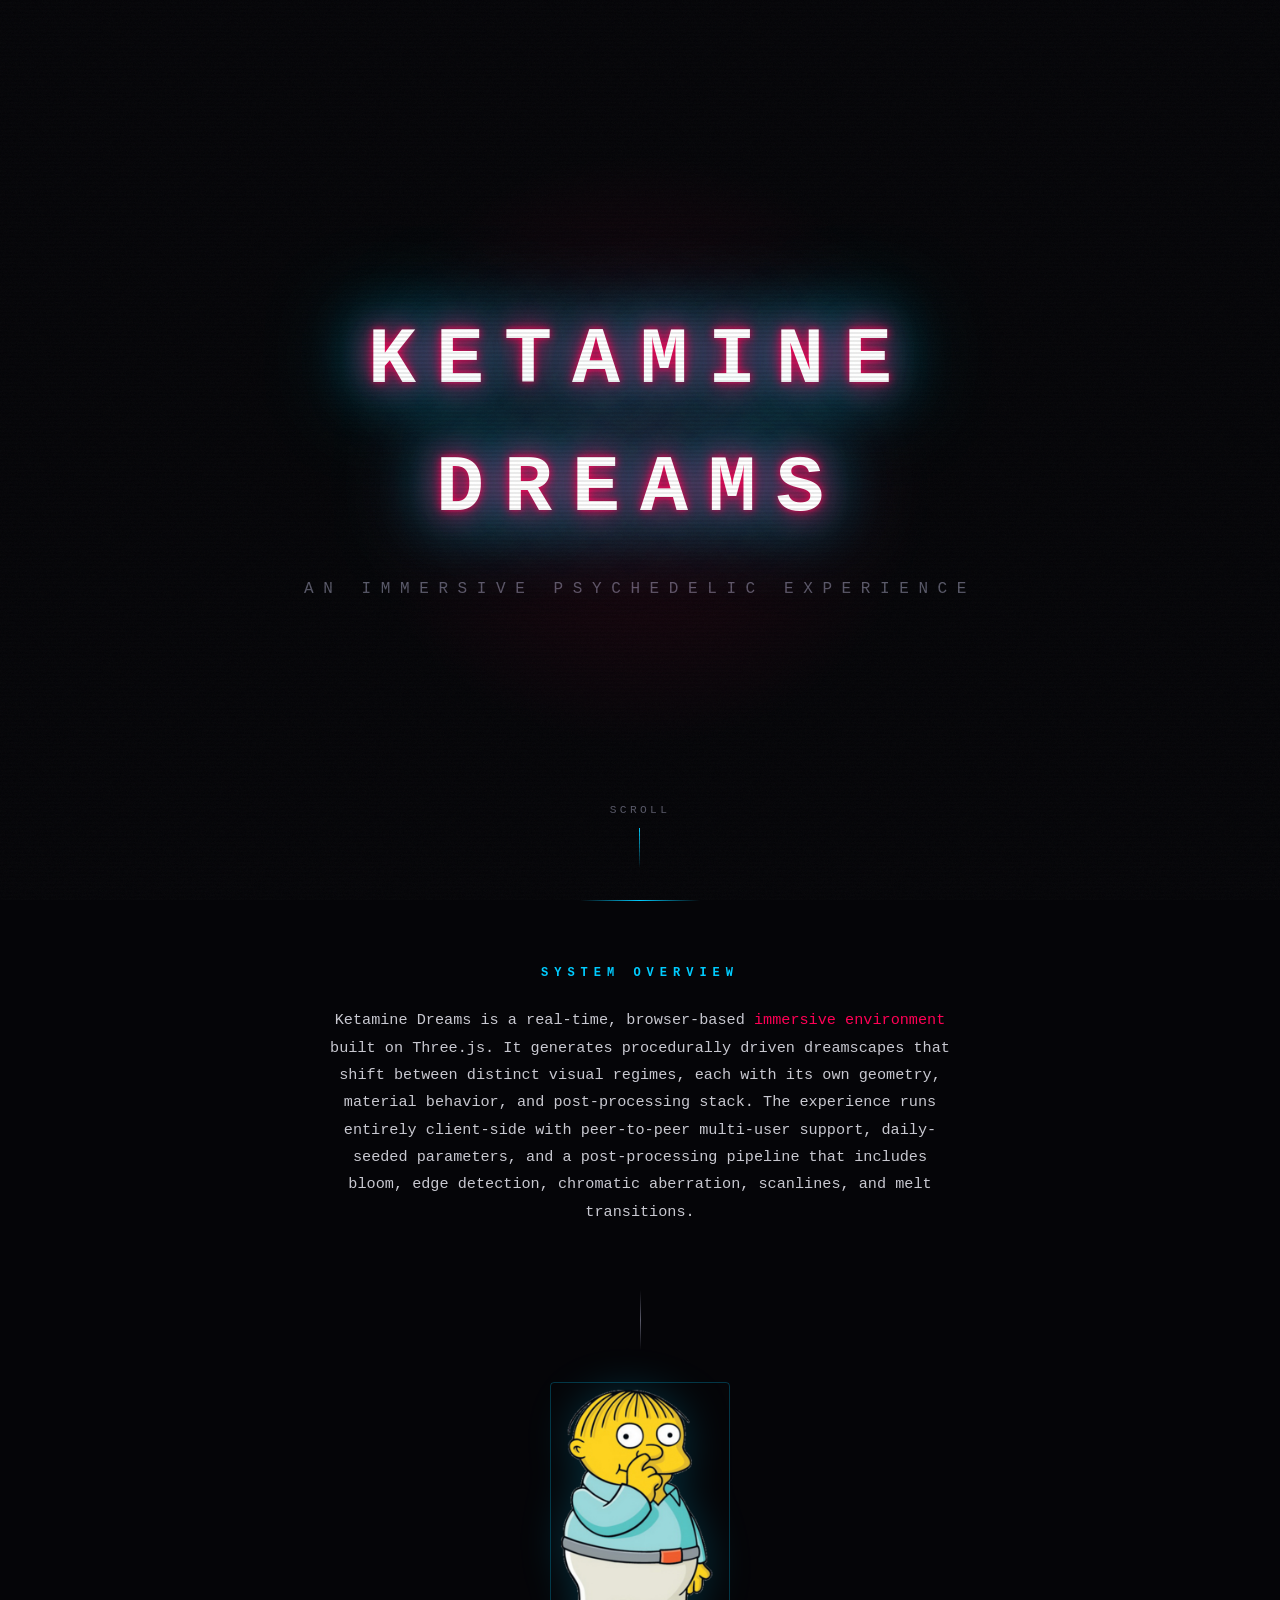
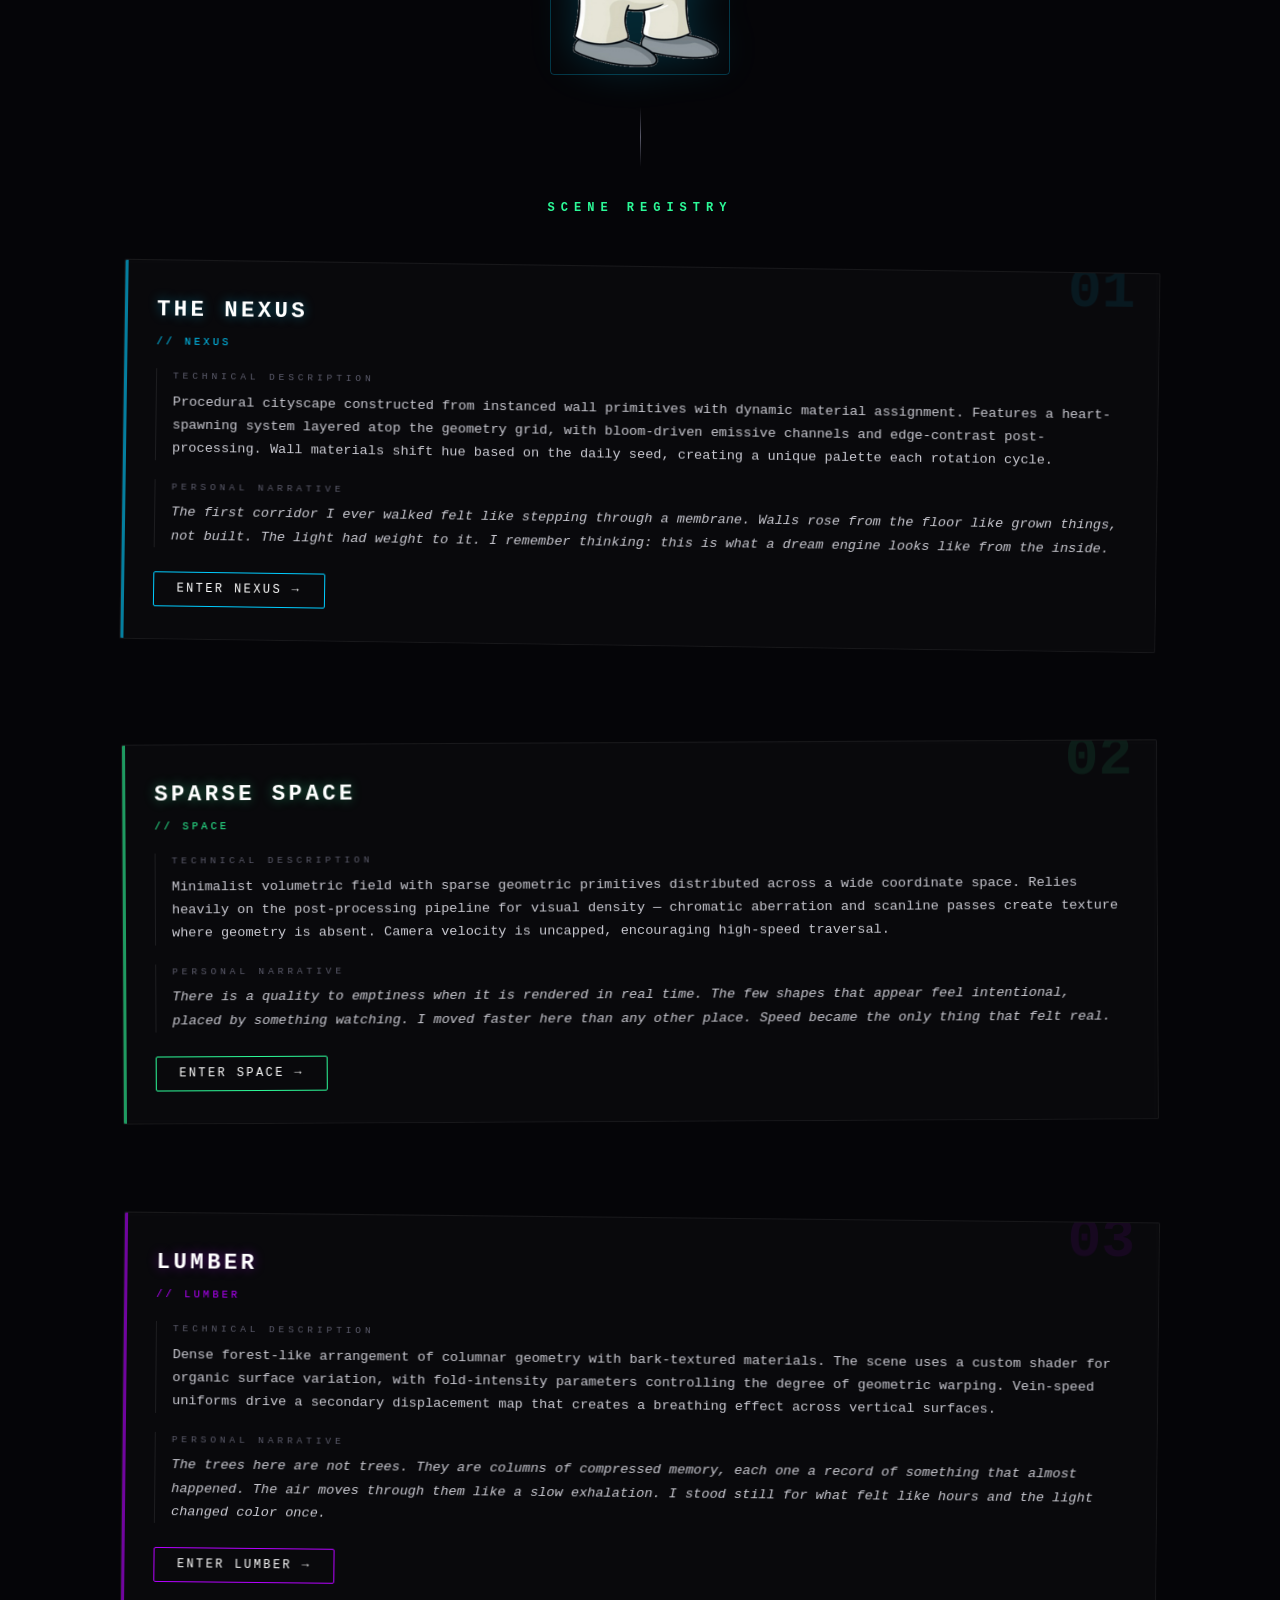
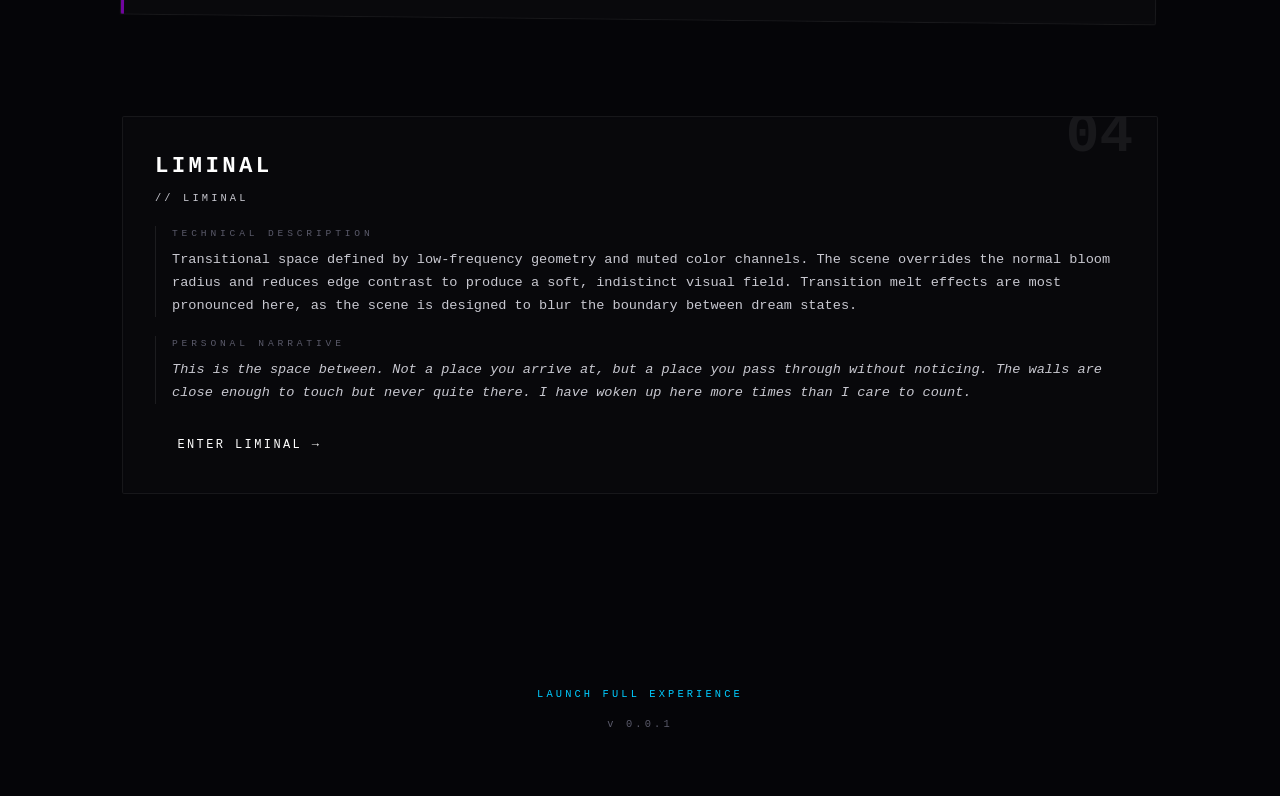
==== index.html @ 752b8203 "feat(ui): implement artsy landing page and redesign index.html Replace the previous redirect-only in" ====
<!DOCTYPE html>
<html lang="en">

<head>
    <link rel="icon" type="image/png" href="/favicon-96x96.png" sizes="96x96" />
    <link rel="icon" type="image/svg+xml" href="/favicon.svg" />
    <link rel="shortcut icon" href="/favicon.ico" />
    <link rel="apple-touch-icon" sizes="180x180" href="/apple-touch-icon.png" />
    <meta name="apple-mobile-web-app-title" content="Ket" />
    <link rel="manifest" href="/site.webmanifest" />
    <meta charset="UTF-8">
    <meta name="viewport" content="width=device-width, initial-scale=1.0, maximum-scale=1.0, user-scalable=no">
    <title>Ketamine Dreams</title>
    <style>
        :root {
            --pink: #ff0055;
            --cyan: #00ccff;
            --green: #2cfa98;
            --purple: #b400ff;
            --bg: #050508;
            --text: #c8c8d0;
            --dim: #5a5a6a;
            --mono: 'Courier New', monospace;
        }

        *, *::before, *::after {
            margin: 0;
            padding: 0;
            box-sizing: border-box;
        }

        html {
            scroll-behavior: smooth;
        }

        body {
            background: var(--bg);
            color: var(--text);
            font-family: var(--mono);
            font-size: 14px;
            line-height: 1.6;
            overflow-x: hidden;
            min-height: 100vh;
        }

        /* Scanline overlay */
        body::after {
            content: '';
            position: fixed;
            inset: 0;
            background: repeating-linear-gradient(
                0deg,
                transparent,
                transparent 2px,
                rgba(0, 0, 0, 0.08) 2px,
                rgba(0, 0, 0, 0.08) 4px
            );
            pointer-events: none;
            z-index: 9999;
        }

        /* Noise grain layer */
        .grain {
            position: fixed;
            inset: 0;
            pointer-events: none;
            z-index: 9998;
            opacity: 0.035;
            background-image: url("data:image/svg+xml,%3Csvg viewBox='0 0 256 256' xmlns='http://www.w3.org/2000/svg'%3E%3Cfilter id='n'%3E%3CfeTurbulence type='fractalNoise' baseFrequency='0.85' numOctaves='4' stitchTiles='stitch'/%3E%3C/filter%3E%3Crect width='100%25' height='100%25' filter='url(%23n)'/%3E%3C/svg%3E");
            background-size: 128px 128px;
            animation: grainShift 0.5s steps(3) infinite;
        }

        @keyframes grainShift {
            0% { transform: translate(0, 0); }
            33% { transform: translate(-3px, 2px); }
            66% { transform: translate(2px, -1px); }
            100% { transform: translate(0, 0); }
        }

        /* ── HERO ── */
        .hero {
            position: relative;
            display: flex;
            flex-direction: column;
            align-items: center;
            justify-content: center;
            min-height: 100vh;
            padding: 2rem;
            overflow: hidden;
        }

        .hero::before {
            content: '';
            position: absolute;
            width: 600px;
            height: 600px;
            border-radius: 50%;
            background: radial-gradient(circle, rgba(255, 0, 85, 0.12) 0%, transparent 70%);
            top: 50%;
            left: 50%;
            transform: translate(-50%, -50%);
            animation: heroPulse 4s ease-in-out infinite alternate;
        }

        @keyframes heroPulse {
            0% { transform: translate(-50%, -50%) scale(0.8); opacity: 0.6; }
            100% { transform: translate(-50%, -50%) scale(1.3); opacity: 1; }
        }

        .hero-title {
            position: relative;
            font-size: clamp(2rem, 7vw, 5rem);
            font-weight: bold;
            letter-spacing: 0.25em;
            color: #fff;
            text-shadow:
                0 0 8px var(--pink),
                0 0 30px var(--pink),
                0 0 60px var(--cyan),
                0 0 100px var(--cyan);
            animation: titleGlitch 6s infinite;
            text-align: center;
            user-select: none;
        }

        @keyframes titleGlitch {
            0%, 92%, 100% { transform: translate(0); }
            93% { transform: translate(-3px, 1px); text-shadow: 2px 0 var(--pink), -2px 0 var(--cyan); }
            94% { transform: translate(2px, -1px); }
            95% { transform: translate(-1px, 2px); text-shadow: -2px 0 var(--pink), 2px 0 var(--cyan); }
            96% { transform: translate(0); }
        }

        .hero-sub {
            margin-top: 1.5rem;
            font-size: clamp(0.7rem, 1.8vw, 1rem);
            color: var(--dim);
            letter-spacing: 0.6em;
            text-transform: uppercase;
            animation: breathe 3s ease-in-out infinite;
            text-align: center;
            user-select: none;
        }

        @keyframes breathe {
            0%, 100% { opacity: 0.4; }
            50% { opacity: 1; }
        }

        .hero-scroll {
            position: absolute;
            bottom: 2rem;
            font-size: 0.7rem;
            color: var(--dim);
            letter-spacing: 0.3em;
            animation: breathe 2s ease-in-out infinite;
        }

        .hero-scroll::after {
            content: '';
            display: block;
            width: 1px;
            height: 40px;
            background: linear-gradient(to bottom, var(--cyan), transparent);
            margin: 0.5rem auto 0;
        }

        /* ── OVERVIEW ── */
        .overview {
            max-width: 700px;
            margin: 0 auto;
            padding: 4rem 2rem;
            text-align: center;
            position: relative;
        }

        .overview::before {
            content: '';
            position: absolute;
            top: 0;
            left: 50%;
            transform: translateX(-50%);
            width: 120px;
            height: 1px;
            background: linear-gradient(to right, transparent, var(--cyan), transparent);
        }

        .overview h2 {
            font-size: 0.75rem;
            letter-spacing: 0.5em;
            color: var(--cyan);
            text-transform: uppercase;
            margin-bottom: 1.5rem;
        }

        .overview p {
            font-size: 0.95rem;
            color: var(--text);
            line-height: 1.8;
        }

        .overview em {
            color: var(--pink);
            font-style: normal;
        }

        /* ── RALPH FLOATING IMAGE ── */
        .ralph-container {
            display: flex;
            justify-content: center;
            padding: 2rem;
        }

        .ralph-img {
            width: 180px;
            height: auto;
            border: 1px solid rgba(0, 204, 255, 0.25);
            border-radius: 4px;
            animation: float 6s ease-in-out infinite;
            filter: drop-shadow(0 0 20px rgba(0, 204, 255, 0.2));
            transition: filter 0.3s;
        }

        .ralph-img:hover {
            filter: drop-shadow(0 0 35px rgba(255, 0, 85, 0.4));
        }

        @keyframes float {
            0%, 100% { transform: translateY(0) rotate(0deg); }
            25% { transform: translateY(-12px) rotate(1deg); }
            50% { transform: translateY(-6px) rotate(-0.5deg); }
            75% { transform: translateY(-15px) rotate(0.5deg); }
        }

        /* ── SCENE SECTIONS ── */
        .scenes {
            padding: 2rem;
            max-width: 1100px;
            margin: 0 auto;
        }

        .scenes-header {
            text-align: center;
            margin-bottom: 3rem;
        }

        .scenes-header h2 {
            font-size: 0.75rem;
            letter-spacing: 0.5em;
            color: var(--green);
            text-transform: uppercase;
        }

        .scene-card {
            position: relative;
            margin-bottom: 6rem;
            padding: 2rem;
            border: 1px solid rgba(255, 255, 255, 0.06);
            border-radius: 2px;
            background: rgba(255, 255, 255, 0.015);
            backdrop-filter: blur(2px);
            transition: border-color 0.4s, box-shadow 0.4s;
            overflow: hidden;
        }

        .scene-card::before {
            content: '';
            position: absolute;
            top: 0;
            left: 0;
            width: 3px;
            height: 100%;
            background: var(--accent);
            opacity: 0.6;
        }

        .scene-card:hover {
            border-color: var(--accent);
            box-shadow: 0 0 30px color-mix(in srgb, var(--accent) 15%, transparent);
        }

        .scene-card:nth-child(1) { --accent: var(--pink); transform: rotate(-0.5deg); }
        .scene-card:nth-child(2) { --accent: var(--cyan); transform: rotate(0.8deg); }
        .scene-card:nth-child(3) { --accent: var(--green); transform: rotate(-0.3deg); }
        .scene-card:nth-child(4) { --accent: var(--purple); transform: rotate(0.6deg); }

        .scene-card:hover {
            transform: rotate(0deg) scale(1.005);
        }

        .scene-number {
            position: absolute;
            top: -0.6rem;
            right: 1.5rem;
            font-size: 3.5rem;
            font-weight: bold;
            color: var(--accent);
            opacity: 0.08;
            line-height: 1;
            user-select: none;
        }

        .scene-title {
            font-size: 1.4rem;
            color: #fff;
            letter-spacing: 0.15em;
            margin-bottom: 0.3rem;
            text-shadow: 0 0 12px color-mix(in srgb, var(--accent) 40%, transparent);
        }

        .scene-id {
            font-size: 0.65rem;
            color: var(--accent);
            letter-spacing: 0.3em;
            text-transform: uppercase;
            margin-bottom: 1.2rem;
        }

        .scene-tech {
            margin-bottom: 1.2rem;
            padding-left: 1rem;
            border-left: 1px solid rgba(255, 255, 255, 0.08);
        }

        .scene-tech-label {
            font-size: 0.6rem;
            letter-spacing: 0.4em;
            color: var(--dim);
            text-transform: uppercase;
            margin-bottom: 0.4rem;
        }

        .scene-tech p {
            font-size: 0.85rem;
            color: var(--text);
            line-height: 1.7;
        }

        .scene-narrative {
            margin-bottom: 1.5rem;
            padding-left: 1rem;
            border-left: 1px solid rgba(255, 255, 255, 0.08);
        }

        .scene-narrative-label {
            font-size: 0.6rem;
            letter-spacing: 0.4em;
            color: var(--dim);
            text-transform: uppercase;
            margin-bottom: 0.4rem;
        }

        .scene-narrative p {
            font-size: 0.85rem;
            color: var(--text);
            line-height: 1.7;
            font-style: italic;
        }

        .scene-enter {
            display: inline-flex;
            align-items: center;
            gap: 0.6rem;
            padding: 0.6rem 1.4rem;
            font-family: var(--mono);
            font-size: 0.75rem;
            letter-spacing: 0.2em;
            text-transform: uppercase;
            color: #fff;
            background: transparent;
            border: 1px solid var(--accent);
            border-radius: 2px;
            cursor: pointer;
            transition: background 0.3s, box-shadow 0.3s;
            position: relative;
            overflow: hidden;
        }

        .scene-enter::before {
            content: '';
            position: absolute;
            inset: 0;
            background: var(--accent);
            opacity: 0;
            transition: opacity 0.3s;
        }

        .scene-enter:hover::before {
            opacity: 0.12;
        }

        .scene-enter:hover {
            box-shadow: 0 0 20px color-mix(in srgb, var(--accent) 30%, transparent);
        }

        .scene-enter span {
            position: relative;
            z-index: 1;
        }

        .scene-enter .arrow {
            position: relative;
            z-index: 1;
            display: inline-block;
            transition: transform 0.3s;
        }

        .scene-enter:hover .arrow {
            transform: translateX(4px);
        }

        /* ── MODAL ── */
        .modal-overlay {
            position: fixed;
            inset: 0;
            background: rgba(5, 5, 8, 0.92);
            backdrop-filter: blur(8px);
            z-index: 10000;
            display: flex;
            align-items: center;
            justify-content: center;
            opacity: 0;
            pointer-events: none;
            transition: opacity 0.35s ease;
        }

        .modal-overlay.active {
            opacity: 1;
            pointer-events: auto;
        }

        .modal-box {
            position: relative;
            width: 90vw;
            max-width: 1000px;
            height: 80vh;
            max-height: 700px;
            border: 1px solid rgba(255, 255, 255, 0.1);
            border-radius: 4px;
            background: var(--bg);
            overflow: hidden;
            transform: scale(0.95) translateY(20px);
            transition: transform 0.35s ease;
        }

        .modal-overlay.active .modal-box {
            transform: scale(1) translateY(0);
        }

        .modal-close {
            position: absolute;
            top: 0.8rem;
            right: 1rem;
            z-index: 10;
            width: 32px;
            height: 32px;
            display: flex;
            align-items: center;
            justify-content: center;
            font-family: var(--mono);
            font-size: 1.1rem;
            color: var(--text);
            background: rgba(5, 5, 8, 0.8);
            border: 1px solid rgba(255, 255, 255, 0.15);
            border-radius: 2px;
            cursor: pointer;
            transition: color 0.2s, border-color 0.2s;
        }

        .modal-close:hover {
            color: var(--pink);
            border-color: var(--pink);
        }

        .modal-iframe {
            width: 100%;
            height: 100%;
            border: none;
            background: #000;
        }

        .modal-label {
            position: absolute;
            bottom: 0;
            left: 0;
            right: 0;
            padding: 0.5rem 1rem;
            font-size: 0.6rem;
            letter-spacing: 0.3em;
            color: var(--dim);
            text-transform: uppercase;
            background: linear-gradient(to top, rgba(5, 5, 8, 0.9), transparent);
            pointer-events: none;
        }

        /* ── FOOTER ── */
        .footer {
            text-align: center;
            padding: 4rem 2rem;
            font-size: 0.65rem;
            color: var(--dim);
            letter-spacing: 0.3em;
        }

        .footer a {
            color: var(--cyan);
            text-decoration: none;
            transition: color 0.2s;
        }

        .footer a:hover {
            color: var(--pink);
        }

        /* ── DIVIDER ── */
        .divider {
            width: 1px;
            height: 60px;
            margin: 0 auto;
            background: linear-gradient(to bottom, transparent, var(--dim), transparent);
        }

        /* ── RESPONSIVE ── */
        @media (max-width: 600px) {
            .hero-title {
                letter-spacing: 0.12em;
            }
            .scene-card {
                margin-bottom: 3rem;
                padding: 1.5rem;
            }
            .modal-box {
                width: 96vw;
                height: 75vh;
            }
        }
    </style>
</head>

<body>
    <div class="grain"></div>

    <!-- HERO -->
    <section class="hero">
        <h1 class="hero-title">KETAMINE<br>DREAMS</h1>
        <p class="hero-sub">An immersive psychedelic experience</p>
        <span class="hero-scroll">SCROLL</span>
    </section>

    <!-- OVERVIEW -->
    <section class="overview">
        <h2>System Overview</h2>
        <p>
            Ketamine Dreams is a real-time, browser-based <em>immersive environment</em>
            built on Three.js. It generates procedurally driven dreamscapes that shift
            between distinct visual regimes, each with its own geometry, material
            behavior, and post-processing stack. The experience runs entirely client-side
            with peer-to-peer multi-user support, daily-seeded parameters, and a
            post-processing pipeline that includes bloom, edge detection, chromatic
            aberration, scanlines, and melt transitions.
        </p>
    </section>

    <div class="divider"></div>

    <!-- RALPH -->
    <div class="ralph-container">
        <img class="ralph-img" src="/ket/images/ralph.png" alt="Ralph" />
    </div>

    <div class="divider"></div>

    <!-- SCENES -->
    <section class="scenes">
        <div class="scenes-header">
            <h2>Scene Registry</h2>
        </div>

        <div class="scene-card" data-scene="nexus">
            <span class="scene-number">01</span>
            <h3 class="scene-title">THE NEXUS</h3>
            <div class="scene-id">// nexus</div>
            <div class="scene-tech">
                <div class="scene-tech-label">Technical Description</div>
                <p>
                    Procedural cityscape constructed from instanced wall primitives with
                    dynamic material assignment. Features a heart-spawning system layered
                    atop the geometry grid, with bloom-driven emissive channels and
                    edge-contrast post-processing. Wall materials shift hue based on the
                    daily seed, creating a unique palette each rotation cycle.
                </p>
            </div>
            <div class="scene-narrative">
                <div class="scene-narrative-label">Personal Narrative</div>
                <p>
                    The first corridor I ever walked felt like stepping through a membrane.
                    Walls rose from the floor like grown things, not built. The light had
                    weight to it. I remember thinking: this is what a dream engine looks
                    like from the inside.
                </p>
            </div>
            <button class="scene-enter" onclick="openScene('nexus')">
                <span>Enter Nexus</span>
                <span class="arrow">&#8594;</span>
            </button>
        </div>

        <div class="scene-card" data-scene="space">
            <span class="scene-number">02</span>
            <h3 class="scene-title">SPARSE SPACE</h3>
            <div class="scene-id">// space</div>
            <div class="scene-tech">
                <div class="scene-tech-label">Technical Description</div>
                <p>
                    Minimalist volumetric field with sparse geometric primitives distributed
                    across a wide coordinate space. Relies heavily on the post-processing
                    pipeline for visual density — chromatic aberration and scanline passes
                    create texture where geometry is absent. Camera velocity is uncapped,
                    encouraging high-speed traversal.
                </p>
            </div>
            <div class="scene-narrative">
                <div class="scene-narrative-label">Personal Narrative</div>
                <p>
                    There is a quality to emptiness when it is rendered in real time. The
                    few shapes that appear feel intentional, placed by something watching.
                    I moved faster here than any other place. Speed became the only thing
                    that felt real.
                </p>
            </div>
            <button class="scene-enter" onclick="openScene('space')">
                <span>Enter Space</span>
                <span class="arrow">&#8594;</span>
            </button>
        </div>

        <div class="scene-card" data-scene="lumber">
            <span class="scene-number">03</span>
            <h3 class="scene-title">LUMBER</h3>
            <div class="scene-id">// lumber</div>
            <div class="scene-tech">
                <div class="scene-tech-label">Technical Description</div>
                <p>
                    Dense forest-like arrangement of columnar geometry with bark-textured
                    materials. The scene uses a custom shader for organic surface variation,
                    with fold-intensity parameters controlling the degree of geometric
                    warping. Vein-speed uniforms drive a secondary displacement map that
                    creates a breathing effect across vertical surfaces.
                </p>
            </div>
            <div class="scene-narrative">
                <div class="scene-narrative-label">Personal Narrative</div>
                <p>
                    The trees here are not trees. They are columns of compressed memory,
                    each one a record of something that almost happened. The air moves
                    through them like a slow exhalation. I stood still for what felt like
                    hours and the light changed color once.
                </p>
            </div>
            <button class="scene-enter" onclick="openScene('lumber')">
                <span>Enter Lumber</span>
                <span class="arrow">&#8594;</span>
            </button>
        </div>

        <div class="scene-card" data-scene="liminal">
            <span class="scene-number">04</span>
            <h3 class="scene-title">LIMINAL</h3>
            <div class="scene-id">// liminal</div>
            <div class="scene-tech">
                <div class="scene-tech-label">Technical Description</div>
                <p>
                    Transitional space defined by low-frequency geometry and muted color
                    channels. The scene overrides the normal bloom radius and reduces
                    edge contrast to produce a soft, indistinct visual field. Transition
                    melt effects are most pronounced here, as the scene is designed to
                    blur the boundary between dream states.
                </p>
            </div>
            <div class="scene-narrative">
                <div class="scene-narrative-label">Personal Narrative</div>
                <p>
                    This is the space between. Not a place you arrive at, but a place you
                    pass through without noticing. The walls are close enough to touch but
                    never quite there. I have woken up here more times than I care to
                    count.
                </p>
            </div>
            <button class="scene-enter" onclick="openScene('liminal')">
                <span>Enter Liminal</span>
                <span class="arrow">&#8594;</span>
            </button>
        </div>
    </section>

    <!-- FOOTER -->
    <footer class="footer">
        <p>
            <a href="/ket">LAUNCH FULL EXPERIENCE</a>
        </p>
        <p style="margin-top: 0.8rem;">v 0.0.1</p>
    </footer>

    <!-- MODAL -->
    <div class="modal-overlay" id="sceneModal">
        <div class="modal-box">
            <button class="modal-close" onclick="closeScene()">&#10005;</button>
            <iframe class="modal-iframe" id="sceneIframe" src="about:blank" allowfullscreen></iframe>
            <div class="modal-label" id="modalLabel"></div>
        </div>
    </div>

    <script>
        const modal = document.getElementById('sceneModal');
        const iframe = document.getElementById('sceneIframe');
        const label = document.getElementById('modalLabel');

        const sceneNames = {
            nexus: 'THE NEXUS',
            space: 'SPARSE SPACE',
            lumber: 'LUMBER',
            liminal: 'LIMINAL'
        };

        function openScene(sceneId) {
            label.textContent = sceneNames[sceneId] || sceneId;
            iframe.src = '/ket?scene=' + sceneId;
            modal.classList.add('active');
            document.body.style.overflow = 'hidden';
        }

        function closeScene() {
            modal.classList.remove('active');
            document.body.style.overflow = '';
            setTimeout(() => {
                iframe.src = 'about:blank';
            }, 350);
        }

        modal.addEventListener('click', function (e) {
            if (e.target === modal) {
                closeScene();
            }
        });

        document.addEventListener('keydown', function (e) {
            if (e.key === 'Escape' && modal.classList.contains('active')) {
                closeScene();
            }
        });
    </script>
</body>

</html>
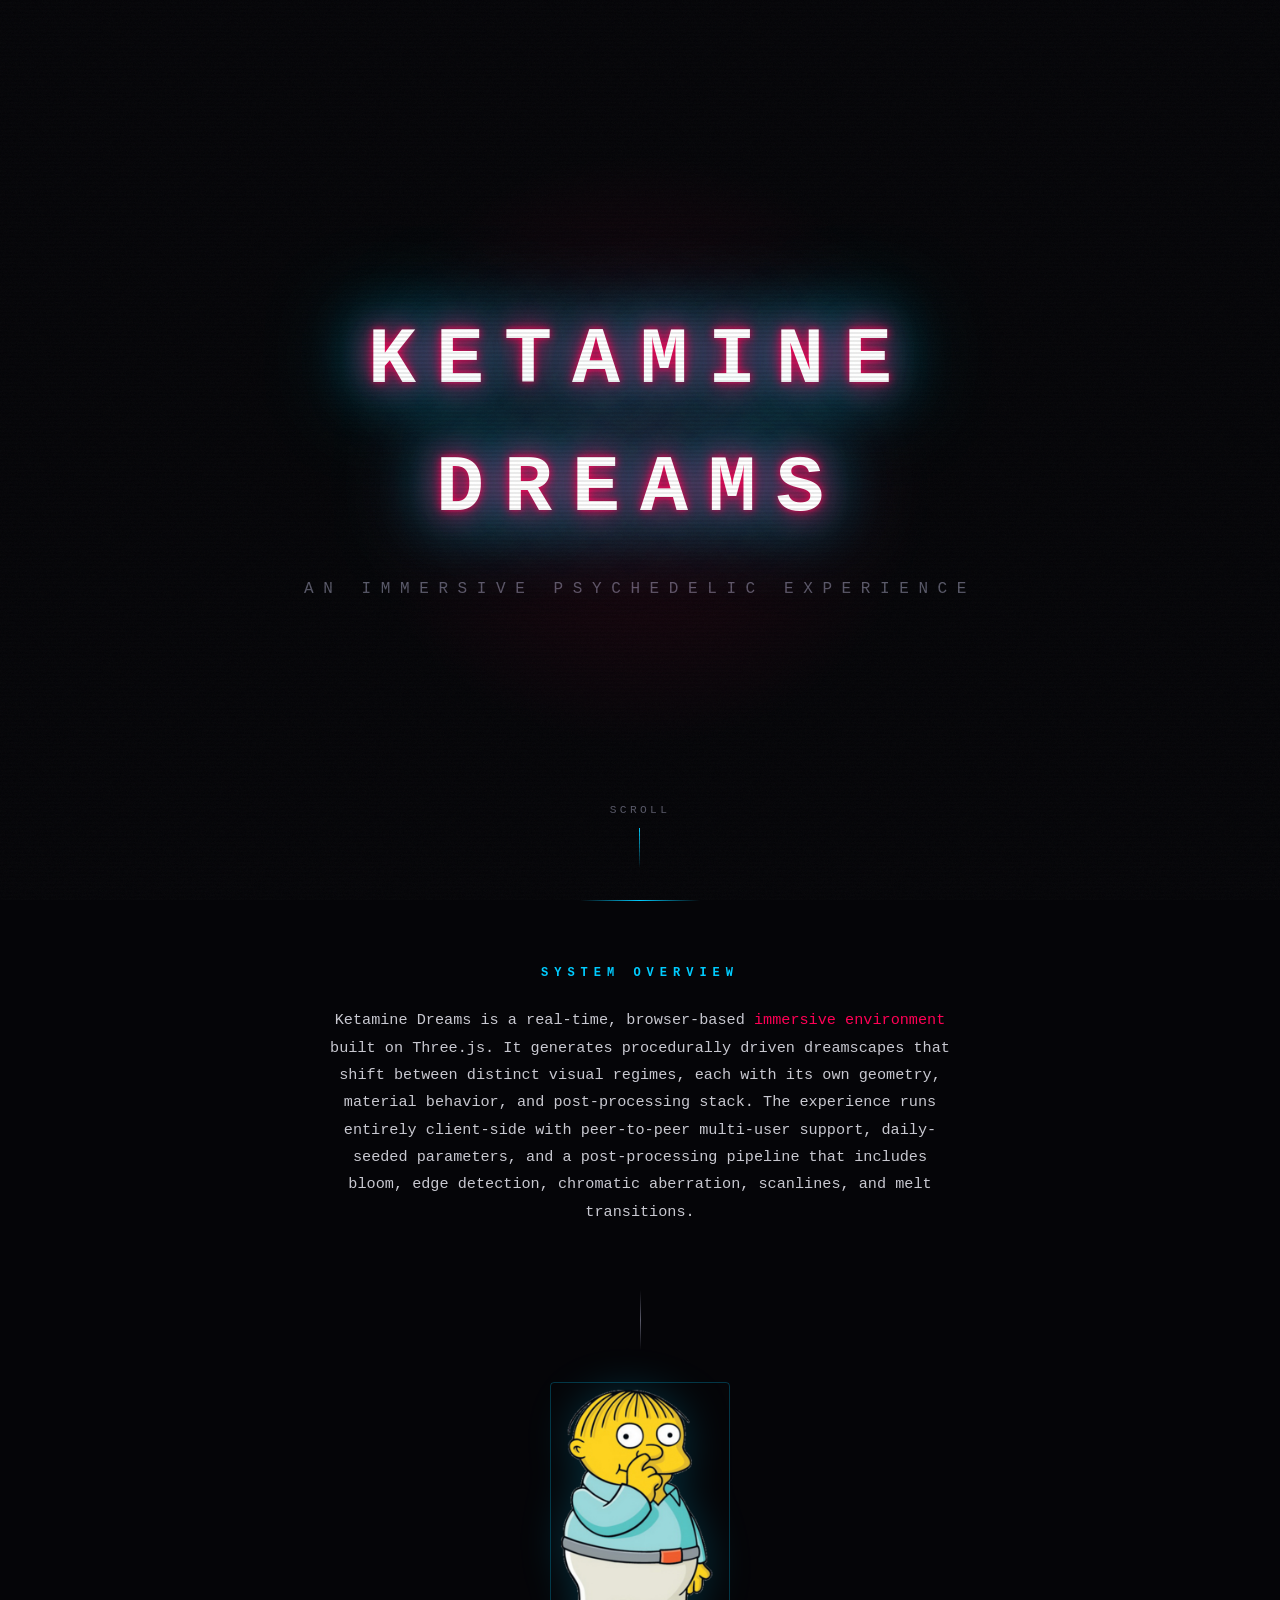
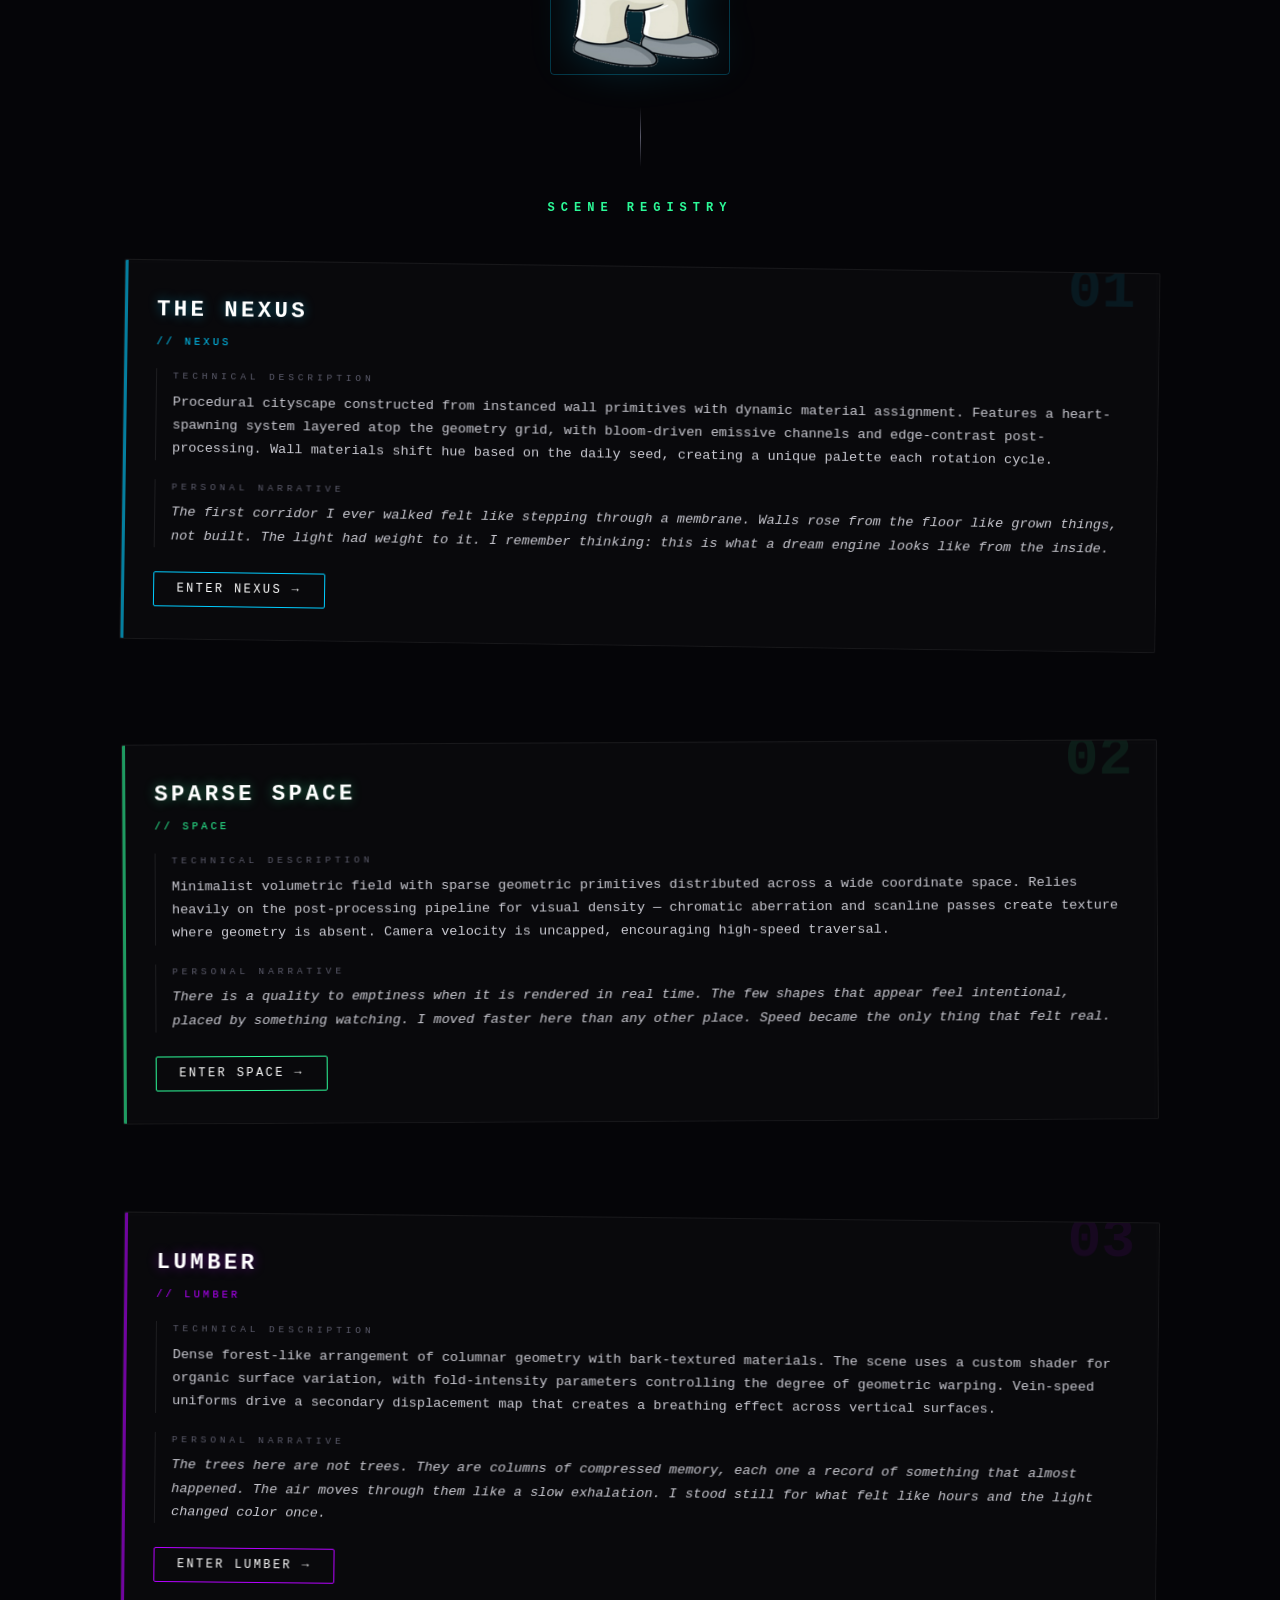
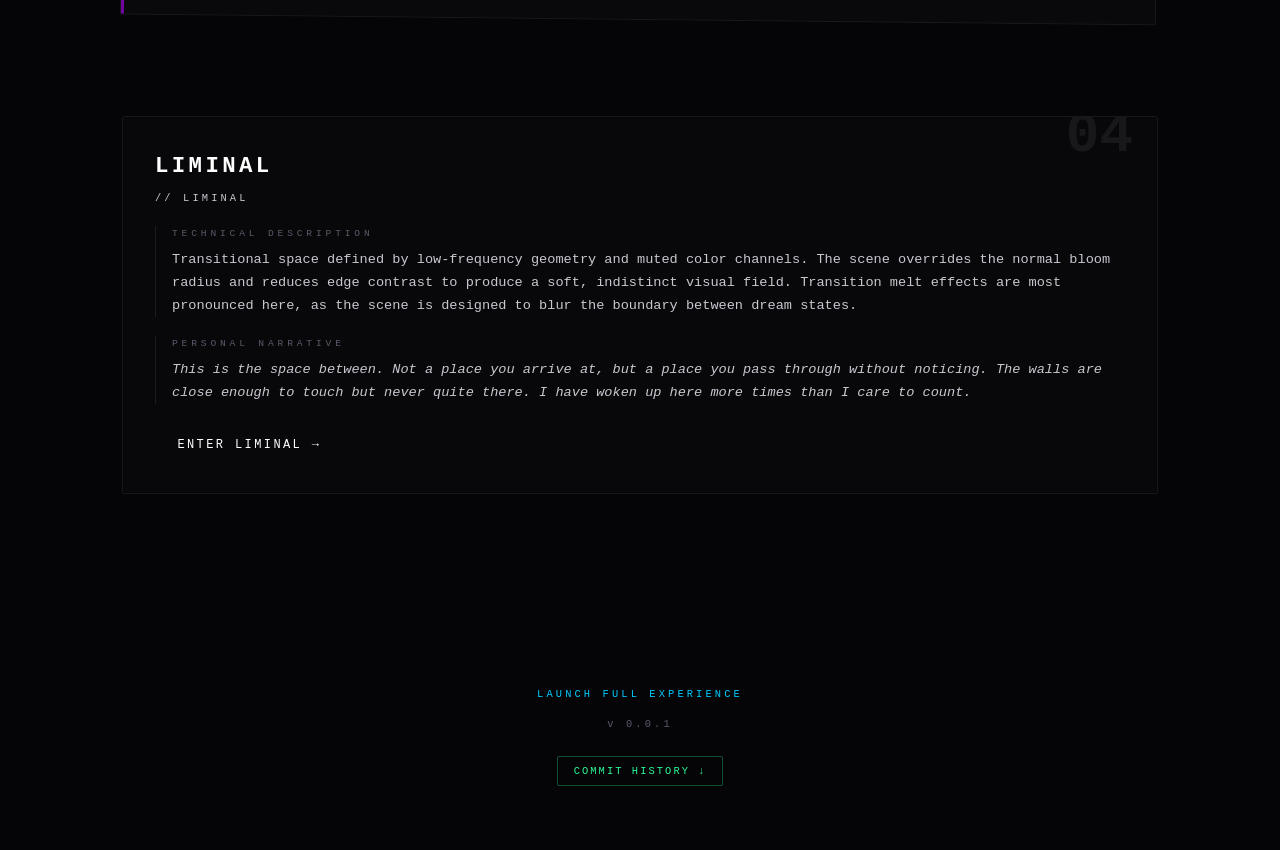
==== commit 7409075c: "style(ui): reformat css in index.html Apply consistent indentation and expand shorthand properties t" ====
--- a/index.html
+++ b/index.html
@@ -23,7 +23,9 @@
             --mono: 'Courier New', monospace;
         }
 
-        *, *::before, *::after {
+        *,
+        *::before,
+        *::after {
             margin: 0;
             padding: 0;
             box-sizing: border-box;
@@ -48,13 +50,11 @@
             content: '';
             position: fixed;
             inset: 0;
-            background: repeating-linear-gradient(
-                0deg,
-                transparent,
-                transparent 2px,
-                rgba(0, 0, 0, 0.08) 2px,
-                rgba(0, 0, 0, 0.08) 4px
-            );
+            background: repeating-linear-gradient(0deg,
+                    transparent,
+                    transparent 2px,
+                    rgba(0, 0, 0, 0.08) 2px,
+                    rgba(0, 0, 0, 0.08) 4px);
             pointer-events: none;
             z-index: 9999;
         }
@@ -72,10 +72,21 @@
         }
 
         @keyframes grainShift {
-            0% { transform: translate(0, 0); }
-            33% { transform: translate(-3px, 2px); }
-            66% { transform: translate(2px, -1px); }
-            100% { transform: translate(0, 0); }
+            0% {
+                transform: translate(0, 0);
+            }
+
+            33% {
+                transform: translate(-3px, 2px);
+            }
+
+            66% {
+                transform: translate(2px, -1px);
+            }
+
+            100% {
+                transform: translate(0, 0);
+            }
         }
 
         /* ── HERO ── */
@@ -104,8 +115,15 @@
         }
 
         @keyframes heroPulse {
-            0% { transform: translate(-50%, -50%) scale(0.8); opacity: 0.6; }
-            100% { transform: translate(-50%, -50%) scale(1.3); opacity: 1; }
+            0% {
+                transform: translate(-50%, -50%) scale(0.8);
+                opacity: 0.6;
+            }
+
+            100% {
+                transform: translate(-50%, -50%) scale(1.3);
+                opacity: 1;
+            }
         }
 
         .hero-title {
@@ -125,11 +143,30 @@
         }
 
         @keyframes titleGlitch {
-            0%, 92%, 100% { transform: translate(0); }
-            93% { transform: translate(-3px, 1px); text-shadow: 2px 0 var(--pink), -2px 0 var(--cyan); }
-            94% { transform: translate(2px, -1px); }
-            95% { transform: translate(-1px, 2px); text-shadow: -2px 0 var(--pink), 2px 0 var(--cyan); }
-            96% { transform: translate(0); }
+
+            0%,
+            92%,
+            100% {
+                transform: translate(0);
+            }
+
+            93% {
+                transform: translate(-3px, 1px);
+                text-shadow: 2px 0 var(--pink), -2px 0 var(--cyan);
+            }
+
+            94% {
+                transform: translate(2px, -1px);
+            }
+
+            95% {
+                transform: translate(-1px, 2px);
+                text-shadow: -2px 0 var(--pink), 2px 0 var(--cyan);
+            }
+
+            96% {
+                transform: translate(0);
+            }
         }
 
         .hero-sub {
@@ -144,8 +181,15 @@
         }
 
         @keyframes breathe {
-            0%, 100% { opacity: 0.4; }
-            50% { opacity: 1; }
+
+            0%,
+            100% {
+                opacity: 0.4;
+            }
+
+            50% {
+                opacity: 1;
+            }
         }
 
         .hero-scroll {
@@ -227,10 +271,23 @@
         }
 
         @keyframes float {
-            0%, 100% { transform: translateY(0) rotate(0deg); }
-            25% { transform: translateY(-12px) rotate(1deg); }
-            50% { transform: translateY(-6px) rotate(-0.5deg); }
-            75% { transform: translateY(-15px) rotate(0.5deg); }
+
+            0%,
+            100% {
+                transform: translateY(0) rotate(0deg);
+            }
+
+            25% {
+                transform: translateY(-12px) rotate(1deg);
+            }
+
+            50% {
+                transform: translateY(-6px) rotate(-0.5deg);
+            }
+
+            75% {
+                transform: translateY(-15px) rotate(0.5deg);
+            }
         }
 
         /* ── SCENE SECTIONS ── */
@@ -280,10 +337,25 @@
             box-shadow: 0 0 30px color-mix(in srgb, var(--accent) 15%, transparent);
         }
 
-        .scene-card:nth-child(1) { --accent: var(--pink); transform: rotate(-0.5deg); }
-        .scene-card:nth-child(2) { --accent: var(--cyan); transform: rotate(0.8deg); }
-        .scene-card:nth-child(3) { --accent: var(--green); transform: rotate(-0.3deg); }
-        .scene-card:nth-child(4) { --accent: var(--purple); transform: rotate(0.6deg); }
+        .scene-card:nth-child(1) {
+            --accent: var(--pink);
+            transform: rotate(-0.5deg);
+        }
+
+        .scene-card:nth-child(2) {
+            --accent: var(--cyan);
+            transform: rotate(0.8deg);
+        }
+
+        .scene-card:nth-child(3) {
+            --accent: var(--green);
+            transform: rotate(-0.3deg);
+        }
+
+        .scene-card:nth-child(4) {
+            --accent: var(--purple);
+            transform: rotate(0.6deg);
+        }
 
         .scene-card:hover {
             transform: rotate(0deg) scale(1.005);
@@ -494,6 +566,308 @@
             pointer-events: none;
         }
 
+        /* ── TIMELINE MODAL ── */
+        .timeline-modal-overlay {
+            position: fixed;
+            inset: 0;
+            background: rgba(5, 5, 8, 0.94);
+            backdrop-filter: blur(8px);
+            z-index: 10000;
+            display: flex;
+            align-items: center;
+            justify-content: center;
+            opacity: 0;
+            pointer-events: none;
+            transition: opacity 0.35s ease;
+        }
+
+        .timeline-modal-overlay.active {
+            opacity: 1;
+            pointer-events: auto;
+        }
+
+        .timeline-modal-box {
+            position: relative;
+            width: 90vw;
+            max-width: 800px;
+            height: 85vh;
+            max-height: 750px;
+            border: 1px solid rgba(255, 255, 255, 0.1);
+            border-radius: 4px;
+            background: var(--bg);
+            overflow: hidden;
+            transform: scale(0.95) translateY(20px);
+            transition: transform 0.35s ease;
+            display: flex;
+            flex-direction: column;
+        }
+
+        .timeline-modal-overlay.active .timeline-modal-box {
+            transform: scale(1) translateY(0);
+        }
+
+        .timeline-header {
+            padding: 1.2rem 1.5rem;
+            border-bottom: 1px solid rgba(255, 255, 255, 0.06);
+            display: flex;
+            align-items: center;
+            justify-content: space-between;
+            flex-shrink: 0;
+        }
+
+        .timeline-header h2 {
+            font-size: 0.7rem;
+            letter-spacing: 0.5em;
+            color: var(--green);
+            text-transform: uppercase;
+        }
+
+        .timeline-header .commit-count {
+            font-size: 0.6rem;
+            color: var(--dim);
+            letter-spacing: 0.2em;
+            margin-right: 4em
+        }
+
+        .timeline-scroll {
+            flex: 1;
+            overflow-y: auto;
+            padding: 1.5rem;
+            scrollbar-width: thin;
+            scrollbar-color: rgba(255, 255, 255, 0.08) transparent;
+        }
+
+        .timeline-scroll::-webkit-scrollbar {
+            width: 4px;
+        }
+
+        .timeline-scroll::-webkit-scrollbar-track {
+            background: transparent;
+        }
+
+        .timeline-scroll::-webkit-scrollbar-thumb {
+            background: rgba(255, 255, 255, 0.08);
+            border-radius: 2px;
+        }
+
+        .timeline {
+            position: relative;
+            padding-left: 2rem;
+        }
+
+        .timeline::before {
+            content: '';
+            position: absolute;
+            left: 7px;
+            top: 0;
+            bottom: 0;
+            width: 1px;
+            background: linear-gradient(to bottom, transparent, var(--cyan), var(--green), var(--pink), transparent);
+        }
+
+        .timeline-item {
+            position: relative;
+            margin-bottom: 1.5rem;
+            padding: 0.8rem 1rem;
+            border: 1px solid rgba(255, 255, 255, 0.04);
+            border-radius: 2px;
+            background: rgba(255, 255, 255, 0.01);
+            transition: border-color 0.3s, background 0.3s, transform 0.3s;
+        }
+
+        .timeline-item:hover {
+            border-color: rgba(0, 204, 255, 0.2);
+            background: rgba(0, 204, 255, 0.03);
+            transform: translateX(4px);
+        }
+
+        .timeline-item.expanded {
+            border-color: rgba(0, 204, 255, 0.15);
+            background: rgba(0, 204, 255, 0.02);
+        }
+
+        .timeline-item-toggle {
+            cursor: pointer;
+            user-select: none;
+        }
+
+        .timeline-item-body {
+            max-height: 0;
+            overflow: hidden;
+            transition: max-height 0.35s ease, margin-top 0.35s ease, opacity 0.25s ease;
+            opacity: 0;
+        }
+
+        .timeline-item.expanded .timeline-item-body {
+            max-height: 300px;
+            margin-top: 0.5rem;
+            opacity: 1;
+        }
+
+        .timeline-item-full-msg {
+            font-size: 0.75rem;
+            color: var(--text);
+            line-height: 1.6;
+            white-space: pre-wrap;
+            word-break: break-word;
+            padding: 0.6rem 0.8rem;
+            border-left: 1px solid rgba(0, 204, 255, 0.2);
+            background: rgba(0, 204, 255, 0.02);
+            border-radius: 0 2px 2px 0;
+            margin-bottom: 0.5rem;
+        }
+
+        .timeline-item-files-list {
+            font-size: 0.6rem;
+            color: var(--dim);
+            padding: 0.4rem 0.8rem;
+            background: rgba(255, 255, 255, 0.01);
+            border-radius: 2px;
+        }
+
+        .timeline-item-files-list span {
+            display: inline-block;
+            margin: 0.15rem 0.4rem 0.15rem 0;
+            padding: 0.1rem 0.4rem;
+            border-radius: 2px;
+            background: rgba(255, 255, 255, 0.03);
+            border: 1px solid rgba(255, 255, 255, 0.04);
+        }
+
+        .timeline-item-files-list .f-added {
+            color: var(--green);
+            border-color: rgba(44, 250, 152, 0.15);
+        }
+
+        .timeline-item-files-list .f-modified {
+            color: var(--cyan);
+            border-color: rgba(0, 204, 255, 0.15);
+        }
+
+        .timeline-item-files-list .f-deleted {
+            color: var(--pink);
+            border-color: rgba(255, 0, 85, 0.15);
+        }
+
+        .timeline-item::before {
+            content: '';
+            position: absolute;
+            left: -2rem;
+            top: 1rem;
+            width: 15px;
+            height: 15px;
+            border-radius: 50%;
+            border: 2px solid var(--cyan);
+            background: var(--bg);
+            transition: background 0.3s, box-shadow 0.3s;
+        }
+
+        .timeline-item:hover::before {
+            background: var(--cyan);
+            box-shadow: 0 0 12px var(--cyan);
+        }
+
+        .timeline-item.merge::before {
+            border-color: var(--purple);
+        }
+
+        .timeline-item.merge:hover::before {
+            background: var(--purple);
+            box-shadow: 0 0 12px var(--purple);
+        }
+
+        .timeline-item-header {
+            display: flex;
+            align-items: center;
+            justify-content: space-between;
+            margin-bottom: 0.4rem;
+            gap: 0.5rem;
+        }
+
+        .timeline-item-msg {
+            font-size: 0.8rem;
+            color: #fff;
+            flex: 1;
+            line-height: 1.4;
+        }
+
+        .timeline-item-date {
+            font-size: 0.6rem;
+            color: var(--dim);
+            white-space: nowrap;
+            letter-spacing: 0.1em;
+        }
+
+        .timeline-item-meta {
+            display: flex;
+            align-items: center;
+            gap: 0.8rem;
+            font-size: 0.6rem;
+            color: var(--dim);
+        }
+
+        .timeline-item-hash {
+            font-family: var(--mono);
+            color: var(--cyan);
+            opacity: 0.6;
+        }
+
+        .timeline-item-author {
+            color: var(--green);
+        }
+
+        .timeline-item-files {
+            margin-top: 0.4rem;
+            font-size: 0.6rem;
+            color: var(--dim);
+            opacity: 0.6;
+        }
+
+        .timeline-loading {
+            display: flex;
+            align-items: center;
+            justify-content: center;
+            height: 100%;
+            color: var(--dim);
+            font-size: 0.7rem;
+            letter-spacing: 0.3em;
+        }
+
+        .timeline-error {
+            display: flex;
+            align-items: center;
+            justify-content: center;
+            height: 100%;
+            color: var(--pink);
+            font-size: 0.7rem;
+            letter-spacing: 0.2em;
+            text-align: center;
+            padding: 2rem;
+        }
+
+        .timeline-trigger {
+            display: inline-flex;
+            align-items: center;
+            gap: 0.5rem;
+            padding: 0.5rem 1rem;
+            font-family: var(--mono);
+            font-size: 0.65rem;
+            letter-spacing: 0.2em;
+            text-transform: uppercase;
+            color: var(--green);
+            background: transparent;
+            border: 1px solid rgba(44, 250, 152, 0.3);
+            border-radius: 2px;
+            cursor: pointer;
+            transition: background 0.3s, box-shadow 0.3s, border-color 0.3s;
+        }
+
+        .timeline-trigger:hover {
+            background: rgba(44, 250, 152, 0.06);
+            border-color: var(--green);
+            box-shadow: 0 0 20px rgba(44, 250, 152, 0.15);
+        }
+
         /* ── FOOTER ── */
         .footer {
             text-align: center;
@@ -526,10 +900,12 @@
             .hero-title {
                 letter-spacing: 0.12em;
             }
+
             .scene-card {
                 margin-bottom: 3rem;
                 padding: 1.5rem;
             }
+
             .modal-box {
                 width: 96vw;
                 height: 75vh;
@@ -700,7 +1076,25 @@
             <a href="/ket">LAUNCH FULL EXPERIENCE</a>
         </p>
         <p style="margin-top: 0.8rem;">v 0.0.1</p>
+        <button class="timeline-trigger" onclick="openTimeline()" style="margin-top: 1.5rem;">
+            <span>Commit History</span>
+            <span>&#8595;</span>
+        </button>
     </footer>
+
+    <!-- TIMELINE MODAL -->
+    <div class="timeline-modal-overlay" id="timelineModal">
+        <div class="timeline-modal-box">
+            <button class="modal-close" onclick="closeTimeline()">&#10005;</button>
+            <div class="timeline-header">
+                <h2>Commit Timeline</h2>
+                <span class="commit-count" id="commitCount"></span>
+            </div>
+            <div class="timeline-scroll" id="timelineScroll">
+                <div class="timeline-loading" id="timelineLoading">LOADING COMMITS</div>
+            </div>
+        </div>
+    </div>
 
     <!-- MODAL -->
     <div class="modal-overlay" id="sceneModal">
@@ -725,7 +1119,7 @@
 
         function openScene(sceneId) {
             label.textContent = sceneNames[sceneId] || sceneId;
-            iframe.src = '/ket?scene=' + sceneId;
+            iframe.src = window.location.protocol + '//' + window.location.host + '/ket?scene=' + sceneId;
             modal.classList.add('active');
             document.body.style.overflow = 'hidden';
         }
@@ -748,7 +1142,132 @@
             if (e.key === 'Escape' && modal.classList.contains('active')) {
                 closeScene();
             }
+            if (e.key === 'Escape' && timelineModal.classList.contains('active')) {
+                closeTimeline();
+            }
         });
+
+        // ── TIMELINE ──
+        const timelineModal = document.getElementById('timelineModal');
+        const timelineScroll = document.getElementById('timelineScroll');
+        const timelineLoading = document.getElementById('timelineLoading');
+        const commitCountEl = document.getElementById('commitCount');
+
+        function openTimeline() {
+            timelineModal.classList.add('active');
+            document.body.style.overflow = 'hidden';
+            timelineScroll.innerHTML = '<div class="timeline-loading" id="timelineLoading">LOADING COMMITS</div>';
+            fetchCommits();
+        }
+
+        function closeTimeline() {
+            timelineModal.classList.remove('active');
+            document.body.style.overflow = '';
+        }
+
+        timelineModal.addEventListener('click', function (e) {
+            if (e.target === timelineModal) {
+                closeTimeline();
+            }
+        });
+
+        async function fetchCommits() {
+            try {
+                const res = await fetch('https://api.github.com/repos/Tsolete/LMStudioWebUI/compare/main...IsaaacD:LMStudioWebUI:main', {
+                    headers: { 'Accept': 'application/vnd.github.v3+json' }
+                });
+                if (!res.ok) throw new Error(`HTTP ${res.status}`);
+                const data = await res.json();
+                renderTimeline(data.commits || []);
+            } catch (err) {
+                timelineScroll.innerHTML = `<div class="timeline-error">FAILED TO LOAD COMMITS<br>${err.message}</div>`;
+            }
+        }
+
+        function renderTimeline(commits) {
+            if (!commits.length) {
+                timelineScroll.innerHTML = '<div class="timeline-error">NO COMMITS FOUND</div>';
+                commitCountEl.textContent = '';
+                return;
+            }
+
+            commitCountEl.textContent = commits.length + ' COMMITS';
+
+            const sorted = commits.slice().reverse();
+
+            let html = '<div class="timeline">';
+            for (const c of sorted) {
+                const commit = c.commit || {};
+                const isMerge = (c.parents || []).length > 1;
+                const fullMsg = (commit.message || '').trim();
+                const firstLine = fullMsg.split('\n')[0];
+                const hasMore = fullMsg.split('\n').length > 1 || (c.files && c.files.length);
+                const msg = escapeHtml(firstLine);
+                const date = new Date(commit.author?.date || c.commitDate || Date.now()).toLocaleString('en-US', {
+                    year: 'numeric', month: 'short', day: 'numeric',
+                    hour: '2-digit', minute: '2-digit'
+                });
+                const hash = c.sha.slice(0, 7);
+                const author = commit.author.name || 'unknown';
+
+                const toggleArrow = hasMore ? '<span class="timeline-toggle-arrow">&#9654;</span>' : '';
+
+                let bodyHtml = '';
+                const msgLines = fullMsg.split('\n');
+                if (msgLines.length > 1) {
+                    const restMsg = msgLines.slice(1).join('\n').trim();
+                    if (restMsg) {
+                        bodyHtml += `<div class="timeline-item-full-msg">${escapeHtml(restMsg)}</div>`;
+                    }
+                }
+                if (c.files && c.files.length) {
+                    let fileSpans = '';
+                    for (const f of c.files.slice(0, 30)) {
+                        const cls = f.status === 'added' ? 'f-added' : f.status === 'deleted' ? 'f-deleted' : 'f-modified';
+                        const icon = f.status === 'added' ? '+' : f.status === 'deleted' ? '-' : '~';
+                        fileSpans += `<span class="${cls}">${icon} ${escapeHtml(f.filename)}</span>`;
+                    }
+                    if (c.files.length > 30) {
+                        fileSpans += `<span>+${c.files.length - 30} more</span>`;
+                    }
+                    bodyHtml += `<div class="timeline-item-files-list">${fileSpans}</div>`;
+                }
+
+                html += `
+                    <div class="timeline-item${isMerge ? ' merge' : ''}" data-has-expand="${hasMore}">
+                        <div class="timeline-item-header timeline-item-toggle">
+                            <span class="timeline-item-msg">${msg} ${toggleArrow}</span>
+                            <span class="timeline-item-date">${date}</span>
+                        </div>
+                        <div class="timeline-item-meta">
+                            <span class="timeline-item-hash">${hash}</span>
+                            <span class="timeline-item-author">${escapeHtml(author)}</span>
+                        </div>
+                        <div class="timeline-item-body">${bodyHtml}</div>
+                    </div>`;
+            }
+            html += '</div>';
+            timelineScroll.innerHTML = html;
+
+            timelineScroll.querySelectorAll('.timeline-item-toggle').forEach(function (toggle) {
+                toggle.addEventListener('click', function () {
+                    const item = this.closest('.timeline-item');
+                    if (item.dataset.hasExpand === 'true') {
+                        item.classList.toggle('expanded');
+                        const arrow = item.querySelector('.timeline-toggle-arrow');
+                        if (arrow) {
+                            arrow.innerHTML = item.classList.contains('expanded') ? '&#9660;' : '&#9654;';
+                        }
+                    }
+                });
+            });
+        }
+
+        function escapeHtml(str) {
+            const div = document.createElement('div');
+            div.textContent = str;
+            return div.innerHTML;
+        }
     </script>
 </body>
 
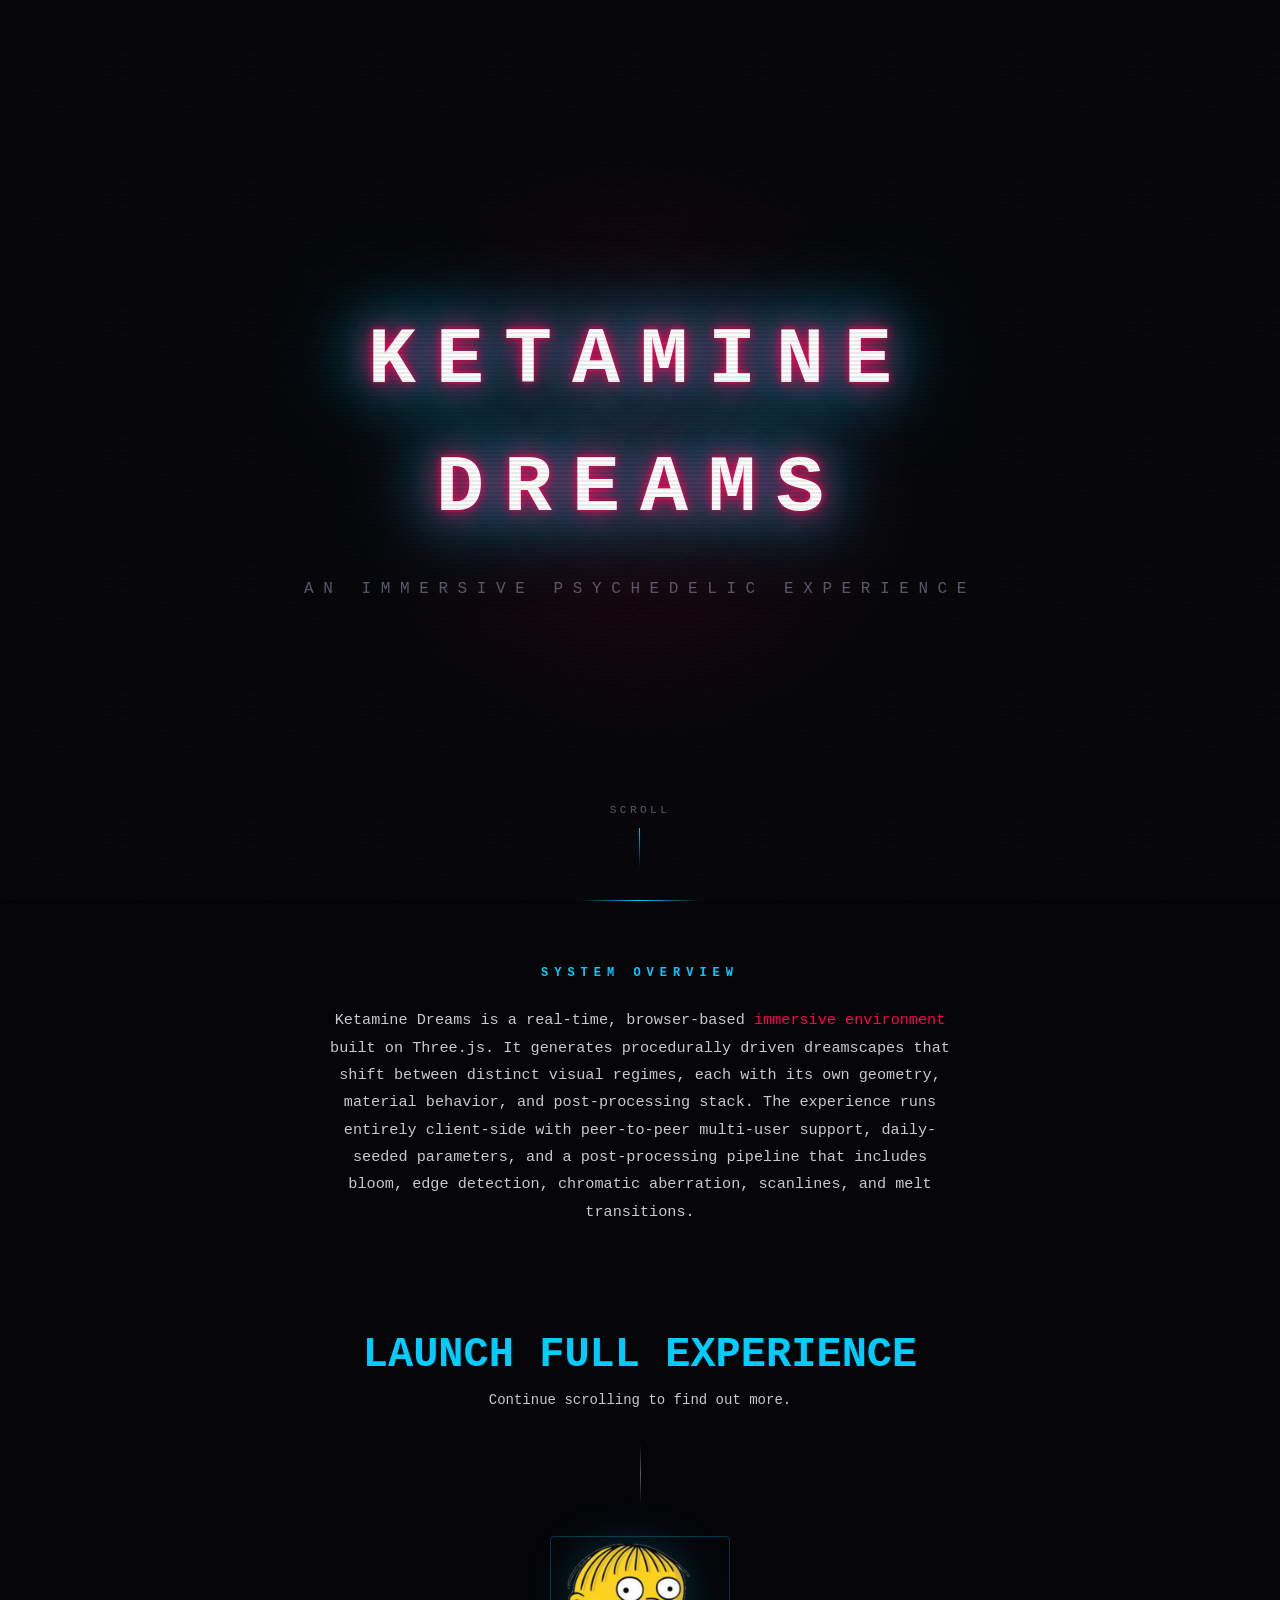
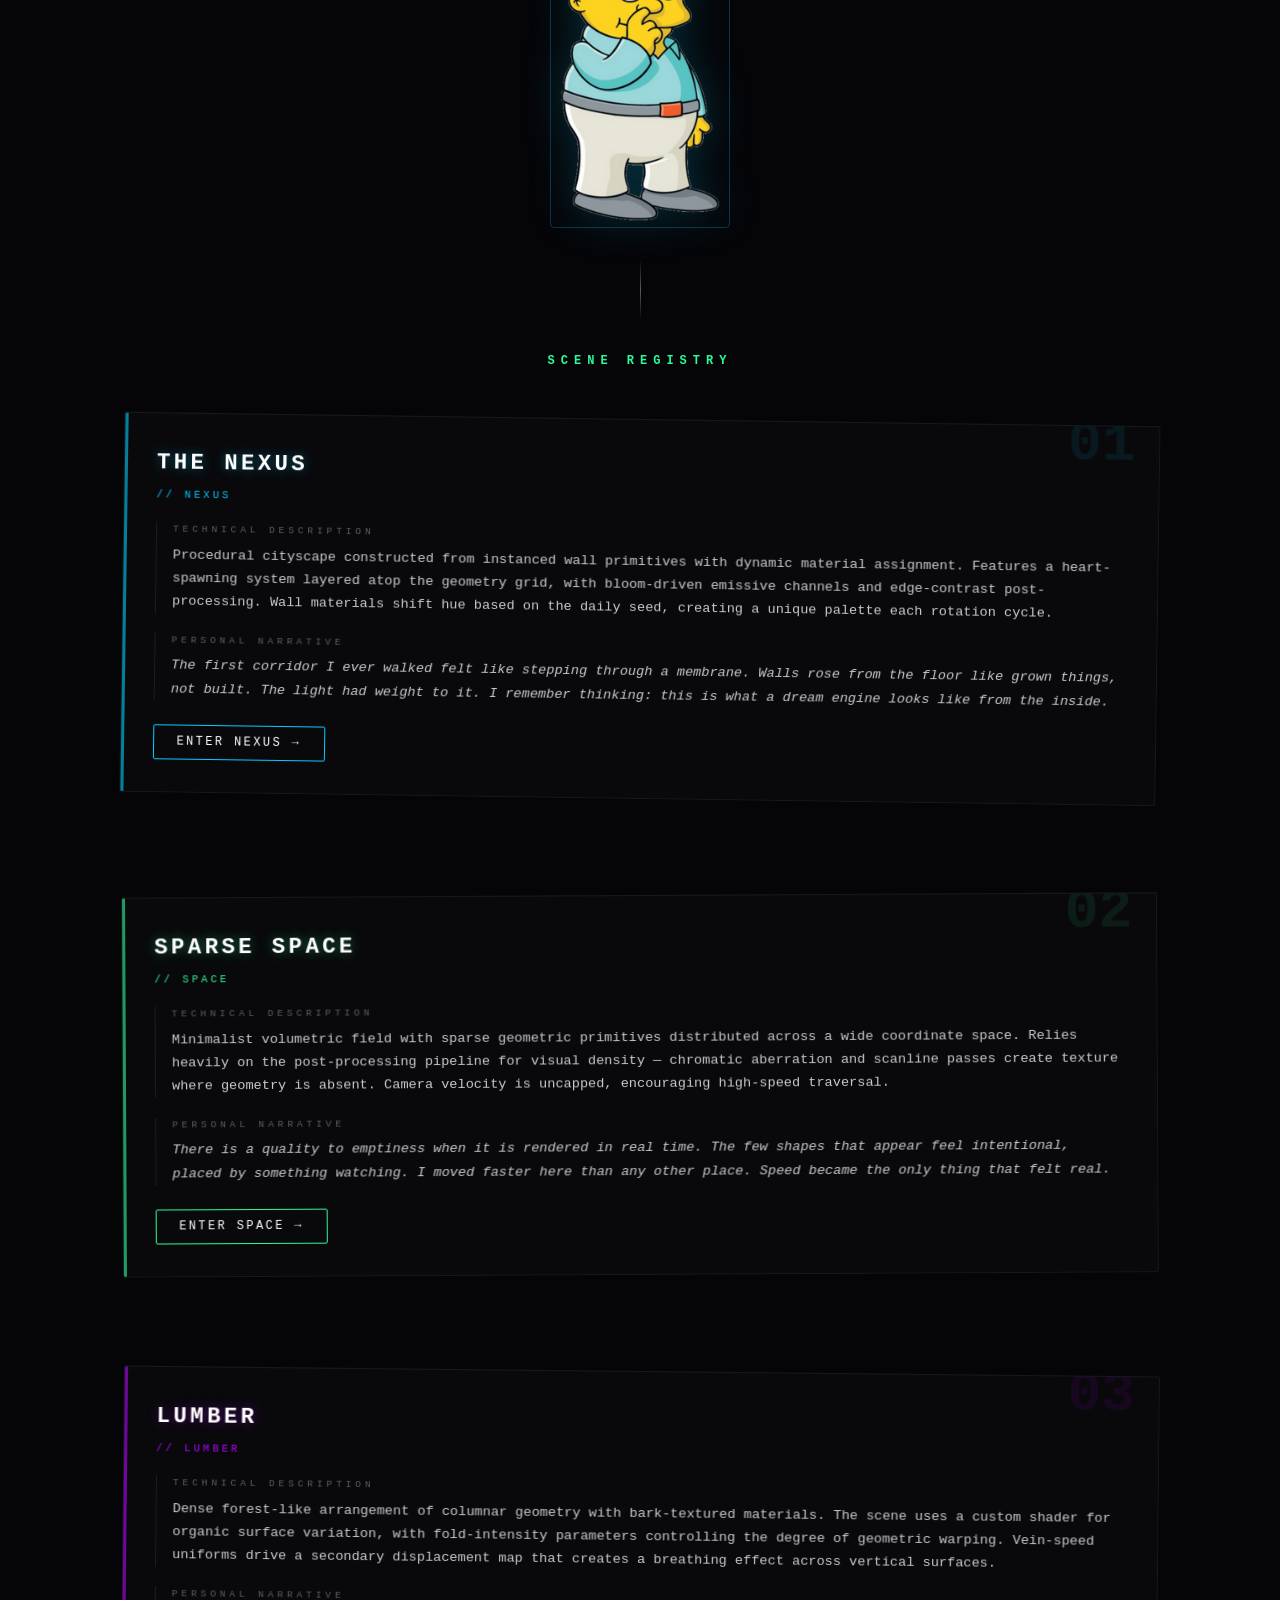
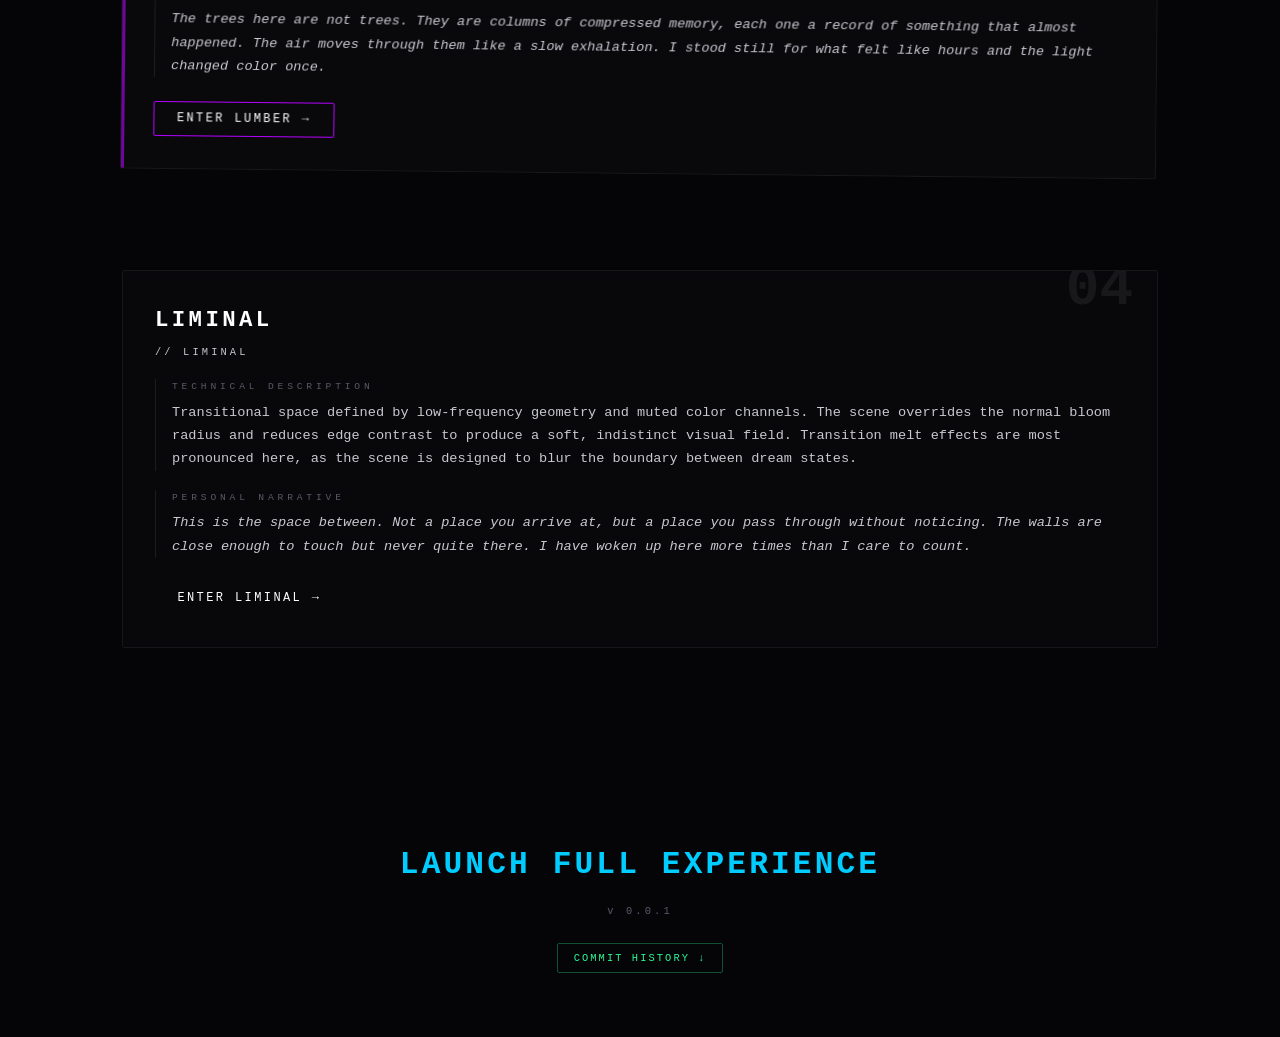
==== commit c450f2a8: "feat(ui): add styled launch link for full experience Introduce a new `.full-experience-link` CSS cla" ====
--- a/index.html
+++ b/index.html
@@ -911,6 +911,15 @@
                 height: 75vh;
             }
         }
+
+        .full-experience-link {
+            color: var(--cyan);
+            text-decoration: none;
+            transition: color 0.2s;
+            font-weight: bold;
+            font-size: 3em;
+            text-align: center;
+        }
     </style>
 </head>
 
@@ -935,6 +944,15 @@
             with peer-to-peer multi-user support, daily-seeded parameters, and a
             post-processing pipeline that includes bloom, edge detection, chromatic
             aberration, scanlines, and melt transitions.
+        </p>
+    </section>
+    <section style="text-align: center; margin: 2rem 0;">
+        <p>
+            <a class="full-experience-link" href="https://sauceynchill.vip/ket">LAUNCH FULL EXPERIENCE</a>
+        <p>
+            Continue scrolling to find out more.
+        </p>
+
         </p>
     </section>
 
@@ -1073,7 +1091,7 @@
     <!-- FOOTER -->
     <footer class="footer">
         <p>
-            <a href="/ket">LAUNCH FULL EXPERIENCE</a>
+            <a class="full-experience-link" href="https://sauceynchill.vip/ket">LAUNCH FULL EXPERIENCE</a>
         </p>
         <p style="margin-top: 0.8rem;">v 0.0.1</p>
         <button class="timeline-trigger" onclick="openTimeline()" style="margin-top: 1.5rem;">
@@ -1100,7 +1118,8 @@
     <div class="modal-overlay" id="sceneModal">
         <div class="modal-box">
             <button class="modal-close" onclick="closeScene()">&#10005;</button>
-            <iframe class="modal-iframe" id="sceneIframe" src="about:blank" allowfullscreen></iframe>
+            <iframe class="modal-iframe" id="sceneIframe" src="about:blank" allowfullscreen
+                allow="webgl; fullscreen; encrypted-media; xr-spatial-tracking; accelerometer; gyroscope; device-orientation"></iframe>
             <div class="modal-label" id="modalLabel"></div>
         </div>
     </div>
@@ -1119,7 +1138,7 @@
 
         function openScene(sceneId) {
             label.textContent = sceneNames[sceneId] || sceneId;
-            iframe.src = window.location.protocol + '//' + window.location.host + '/ket?scene=' + sceneId;
+            iframe.src = 'https://' + window.location.host + '/ket/?scene=' + sceneId;
             modal.classList.add('active');
             document.body.style.overflow = 'hidden';
         }
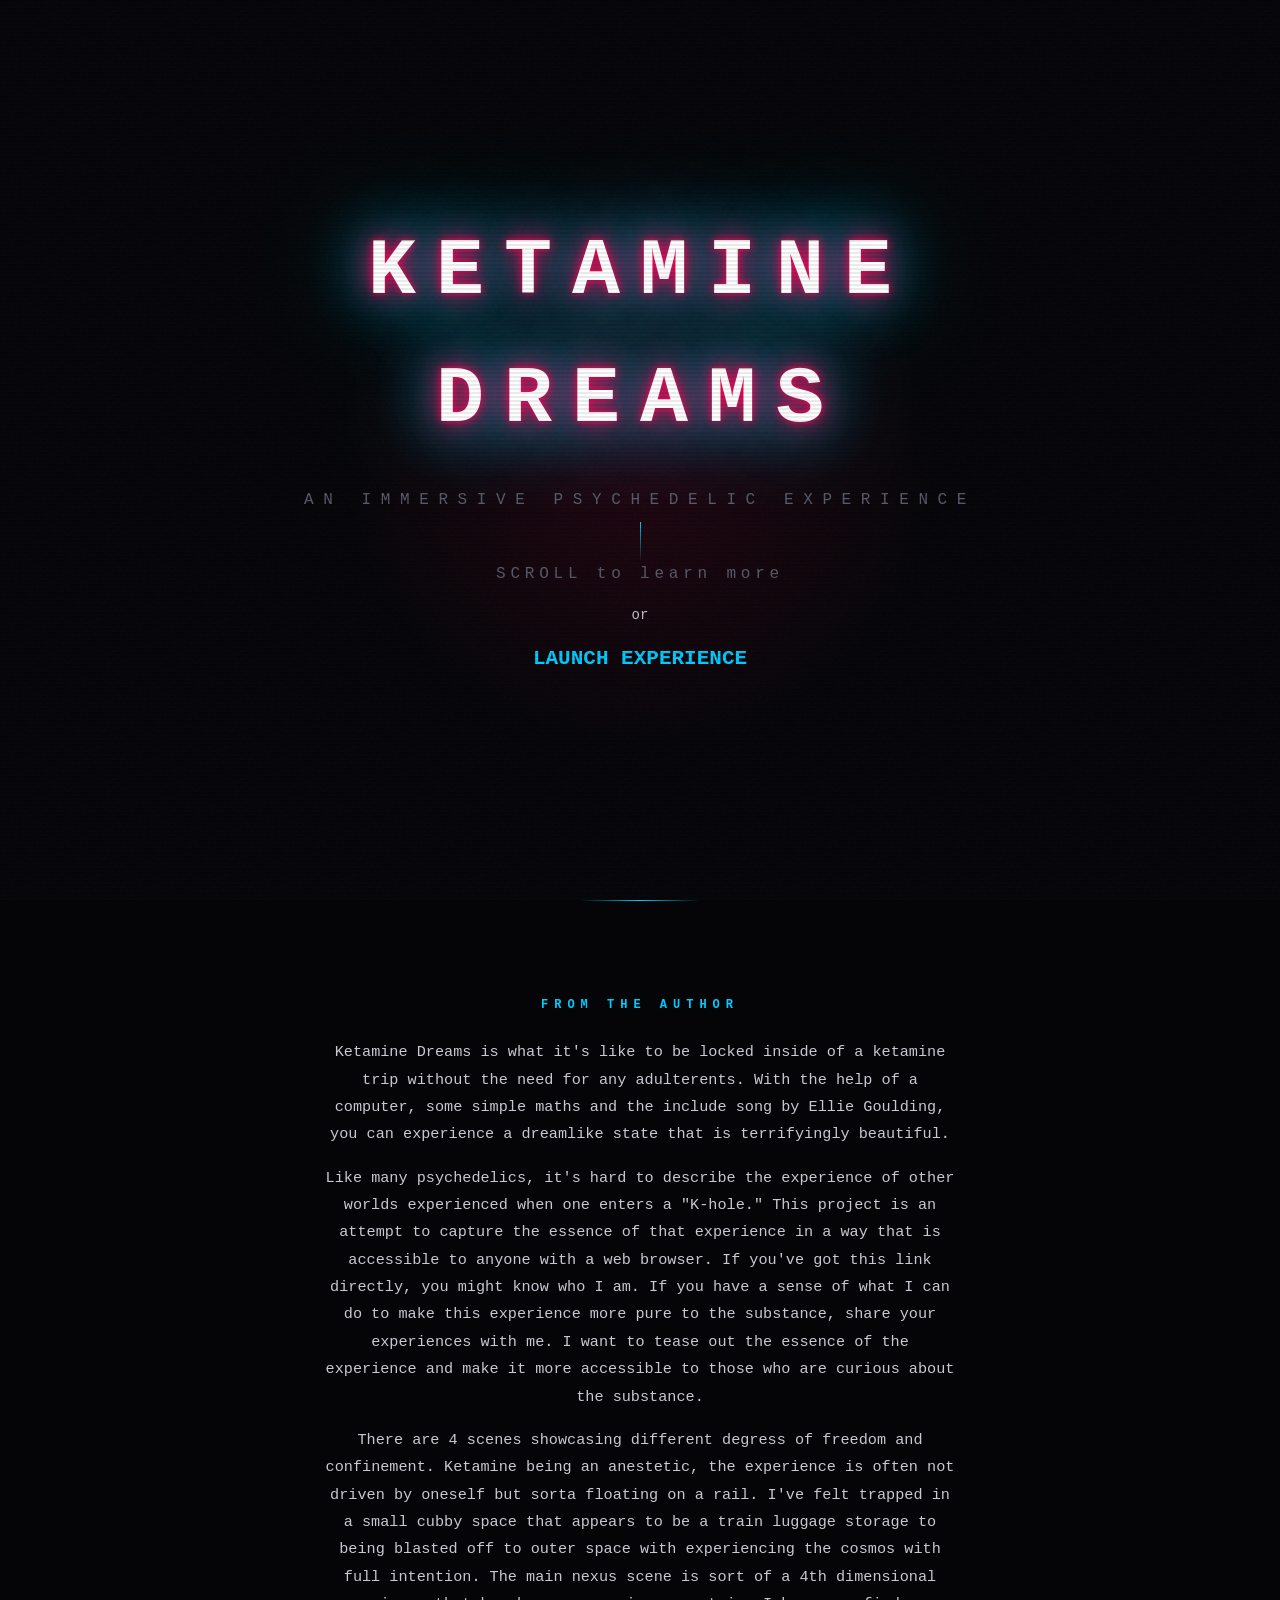
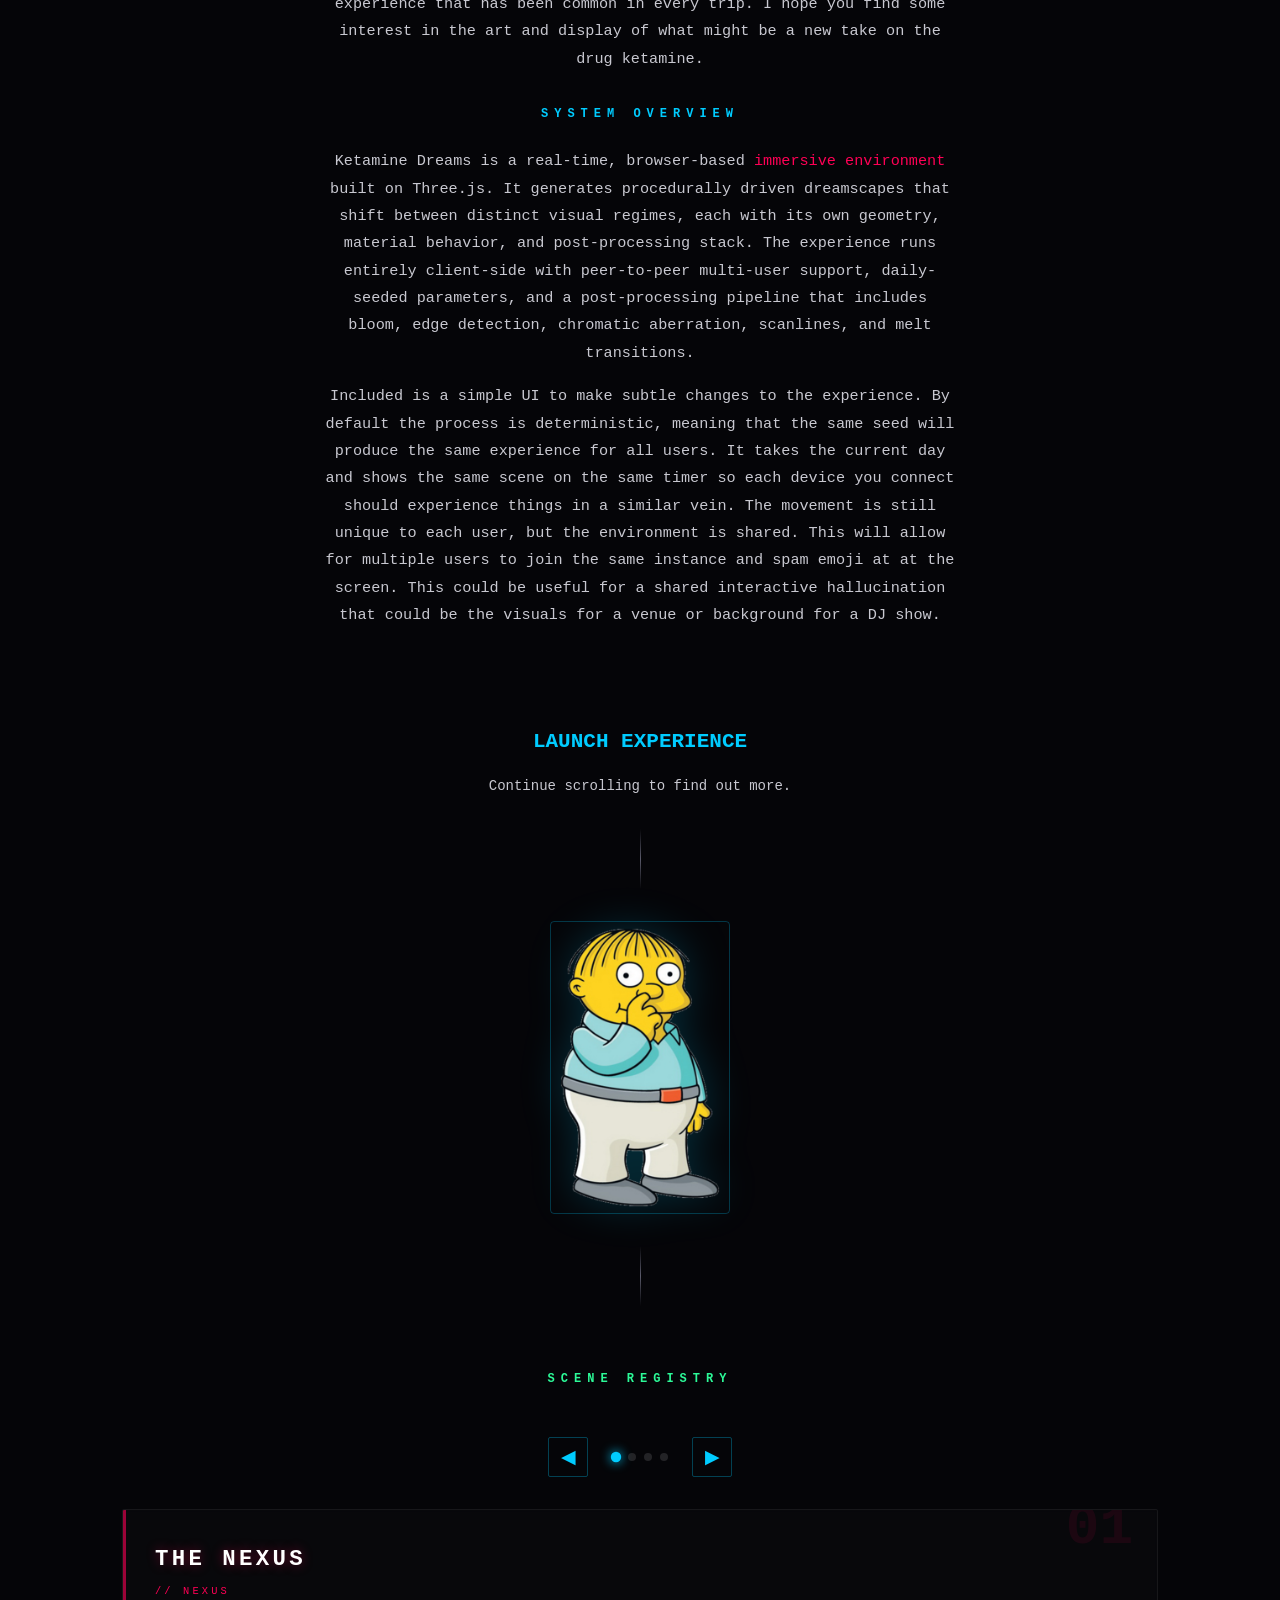
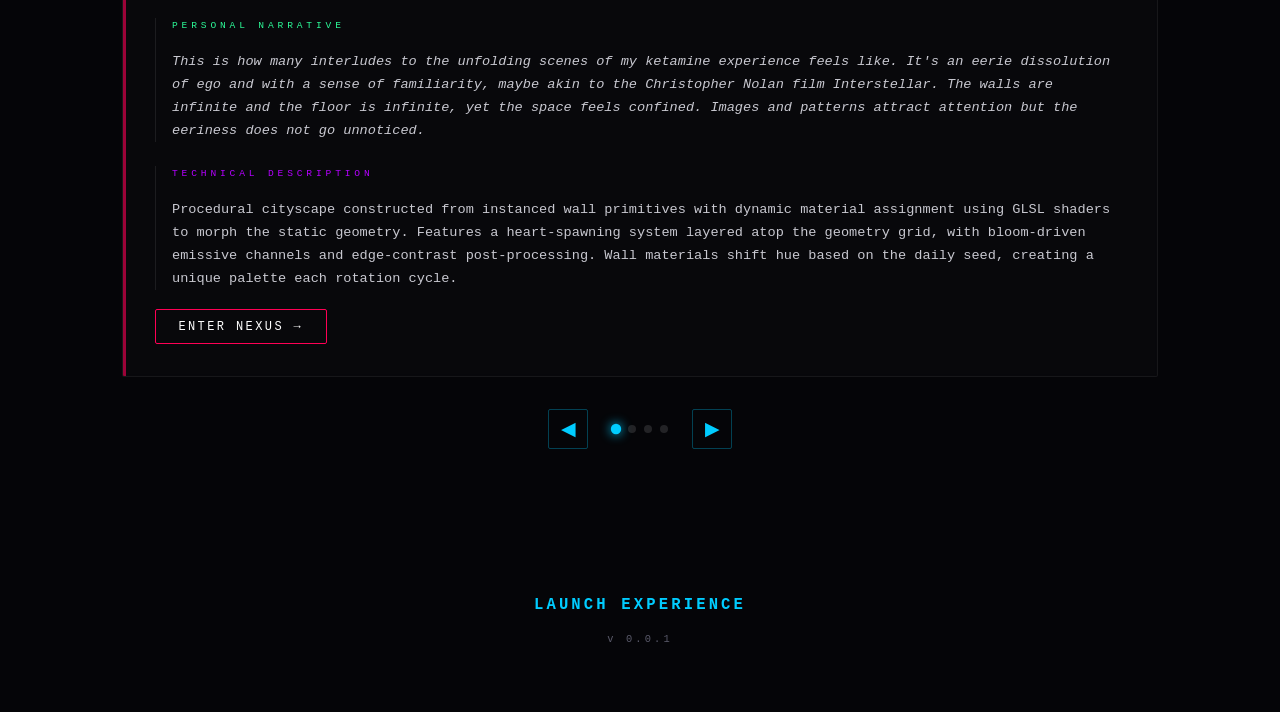
==== commit 95a6a902: "feat(ui): implement carousel component for scene cards Add a new carousel system to navigate through" ====
--- a/index.html
+++ b/index.html
@@ -112,6 +112,7 @@
             left: 50%;
             transform: translate(-50%, -50%);
             animation: heroPulse 4s ease-in-out infinite alternate;
+            z-index: -1;
         }
 
         @keyframes heroPulse {
@@ -175,7 +176,7 @@
             color: var(--dim);
             letter-spacing: 0.6em;
             text-transform: uppercase;
-            animation: breathe 3s ease-in-out infinite;
+            /* animation: breathe 3s ease-in-out infinite; */
             text-align: center;
             user-select: none;
         }
@@ -193,15 +194,13 @@
         }
 
         .hero-scroll {
-            position: absolute;
-            bottom: 2rem;
-            font-size: 0.7rem;
+            font-size: 1rem;
             color: var(--dim);
             letter-spacing: 0.3em;
-            animation: breathe 2s ease-in-out infinite;
-        }
-
-        .hero-scroll::after {
+            /* animation: breathe 2s ease-in-out infinite; */
+        }
+
+        .hero-scroll::before {
             content: '';
             display: block;
             width: 1px;
@@ -309,16 +308,92 @@
             text-transform: uppercase;
         }
 
+        /* ── CAROUSEL ── */
+        .carousel-controls {
+            display: flex;
+            justify-content: center;
+            align-items: center;
+            gap: 1.5rem;
+            margin: 2rem 0;
+        }
+
+        .carousel-btn {
+            width: 40px;
+            height: 40px;
+            display: flex;
+            align-items: center;
+            justify-content: center;
+            font-family: var(--mono);
+            font-size: 1.2rem;
+            color: var(--cyan);
+            background: transparent;
+            border: 1px solid rgba(0, 204, 255, 0.3);
+            border-radius: 2px;
+            cursor: pointer;
+            transition: background 0.3s, box-shadow 0.3s, border-color 0.3s;
+        }
+
+        .carousel-btn:hover {
+            background: rgba(0, 204, 255, 0.08);
+            border-color: var(--cyan);
+            box-shadow: 0 0 16px rgba(0, 204, 255, 0.2);
+        }
+
+        .carousel-btn:active {
+            transform: scale(0.95);
+        }
+
+        .carousel-indicators {
+            display: flex;
+            gap: 0.5rem;
+        }
+
+        .carousel-dot {
+            width: 8px;
+            height: 8px;
+            border-radius: 50%;
+            background: rgba(255, 255, 255, 0.12);
+            border: none;
+            cursor: pointer;
+            transition: background 0.3s, box-shadow 0.3s, transform 0.3s;
+            padding: 0;
+        }
+
+        .carousel-dot.active {
+            background: var(--cyan);
+            box-shadow: 0 0 8px var(--cyan);
+            transform: scale(1.3);
+        }
+
+        .carousel-viewport {
+            position: relative;
+            overflow: hidden;
+        }
+
+        .carousel-track {
+            display: flex;
+            transition: transform 0.5s cubic-bezier(0.25, 0.46, 0.45, 0.94);
+            will-change: transform;
+        }
+
         .scene-card {
             position: relative;
-            margin-bottom: 6rem;
+            flex: 0 0 100%;
+            max-width: 100%;
             padding: 2rem;
             border: 1px solid rgba(255, 255, 255, 0.06);
             border-radius: 2px;
             background: rgba(255, 255, 255, 0.015);
             backdrop-filter: blur(2px);
-            transition: border-color 0.4s, box-shadow 0.4s;
+            transition: border-color 0.4s, box-shadow 0.4s, opacity 0.4s;
             overflow: hidden;
+            opacity: 0.35;
+            transform: scale(0.95);
+        }
+
+        .scene-card.active {
+            opacity: 1;
+            transform: scale(1);
         }
 
         .scene-card::before {
@@ -339,26 +414,18 @@
 
         .scene-card:nth-child(1) {
             --accent: var(--pink);
-            transform: rotate(-0.5deg);
         }
 
         .scene-card:nth-child(2) {
             --accent: var(--cyan);
-            transform: rotate(0.8deg);
         }
 
         .scene-card:nth-child(3) {
             --accent: var(--green);
-            transform: rotate(-0.3deg);
         }
 
         .scene-card:nth-child(4) {
             --accent: var(--purple);
-            transform: rotate(0.6deg);
-        }
-
-        .scene-card:hover {
-            transform: rotate(0deg) scale(1.005);
         }
 
         .scene-number {
@@ -398,7 +465,7 @@
         .scene-tech-label {
             font-size: 0.6rem;
             letter-spacing: 0.4em;
-            color: var(--dim);
+            color: var(--purple);
             text-transform: uppercase;
             margin-bottom: 0.4rem;
         }
@@ -418,7 +485,7 @@
         .scene-narrative-label {
             font-size: 0.6rem;
             letter-spacing: 0.4em;
-            color: var(--dim);
+            color: var(--green);
             text-transform: uppercase;
             margin-bottom: 0.4rem;
         }
@@ -917,24 +984,62 @@
             text-decoration: none;
             transition: color 0.2s;
             font-weight: bold;
-            font-size: 3em;
+            font-size: 1.5em;
             text-align: center;
+        }
+
+        h2 {
+            margin-top: 2rem;
+        }
+
+        p {
+            margin-top: 1rem;
         }
     </style>
 </head>
 
 <body>
     <div class="grain"></div>
-
     <!-- HERO -->
     <section class="hero">
         <h1 class="hero-title">KETAMINE<br>DREAMS</h1>
         <p class="hero-sub">An immersive psychedelic experience</p>
-        <span class="hero-scroll">SCROLL</span>
+        <span class="hero-scroll">SCROLL to learn more</span>
+        <p> or </p>
+        <p style="text-align: center; margin: 1rem;">
+            <a class="full-experience-link" href="https://sauceynchill.vip/ket">LAUNCH EXPERIENCE</a>
+        </p>
+
     </section>
 
     <!-- OVERVIEW -->
     <section class="overview">
+        <h2>From the Author</h2>
+        <p>
+            Ketamine Dreams is what it's like to be locked inside of a ketamine trip without the need for any
+            adulterents. With the help of a computer,
+            some simple maths and the include song by Ellie Goulding, you can experience a dreamlike state that is
+            terrifyingly beautiful.
+        </p>
+        <p>
+            Like many psychedelics, it's hard to describe the experience of other worlds experienced when one enters a
+            "K-hole." This project is an attempt to capture the essence of that
+            experience in a way that is accessible to anyone with a web browser. If you've got this link directly, you
+            might know who I am. If you have a sense of what I can do to make this experience more pure to the
+            substance,
+            share your experiences with me. I want to tease out the essence of the experience and make it more
+            accessible to those who are curious about the substance.
+
+        </p>
+        <p>
+            There are 4 scenes showcasing different degress of freedom and confinement. Ketamine being an anestetic, the
+            experience is often not driven by oneself but sorta floating on a rail. I've felt trapped in a small cubby
+            space that appears to be a train luggage storage to being blasted off to outer space with experiencing the
+            cosmos with full intention. The main nexus scene is sort of a 4th dimensional experience that has been
+            common in every trip. I hope you find some interest in the art and display of what might be a new take on
+            the drug ketamine.
+
+        </p>
         <h2>System Overview</h2>
         <p>
             Ketamine Dreams is a real-time, browser-based <em>immersive environment</em>
@@ -945,14 +1050,21 @@
             post-processing pipeline that includes bloom, edge detection, chromatic
             aberration, scanlines, and melt transitions.
         </p>
+        <p>
+            Included is a simple UI to make subtle changes to the experience. By default the process is deterministic,
+            meaning that the same seed will produce the same experience for all users. It takes the current day and
+            shows the same scene on the same timer so each device you connect should experience things in a similar
+            vein. The movement is still unique to each user, but the environment is shared. This will allow for multiple
+            users to join the same instance and spam emoji at at the screen. This could be useful for a shared
+            interactive hallucination that could be the visuals for a venue or background for a DJ show.
+        </p>
     </section>
     <section style="text-align: center; margin: 2rem 0;">
         <p>
-            <a class="full-experience-link" href="https://sauceynchill.vip/ket">LAUNCH FULL EXPERIENCE</a>
+            <a class="full-experience-link" href="https://sauceynchill.vip/ket">LAUNCH EXPERIENCE</a>
+        </p>
         <p>
             Continue scrolling to find out more.
-        </p>
-
         </p>
     </section>
 
@@ -971,130 +1083,167 @@
             <h2>Scene Registry</h2>
         </div>
 
-        <div class="scene-card" data-scene="nexus">
-            <span class="scene-number">01</span>
-            <h3 class="scene-title">THE NEXUS</h3>
-            <div class="scene-id">// nexus</div>
-            <div class="scene-tech">
-                <div class="scene-tech-label">Technical Description</div>
-                <p>
-                    Procedural cityscape constructed from instanced wall primitives with
-                    dynamic material assignment. Features a heart-spawning system layered
-                    atop the geometry grid, with bloom-driven emissive channels and
-                    edge-contrast post-processing. Wall materials shift hue based on the
-                    daily seed, creating a unique palette each rotation cycle.
-                </p>
+        <div class="carousel-controls" id="carouselControlsTop">
+            <button class="carousel-btn" id="carouselPrevTop" aria-label="Previous scene">&#9664;</button>
+            <div class="carousel-indicators" id="carouselIndicatorsTop"></div>
+            <button class="carousel-btn" id="carouselNextTop" aria-label="Next scene">&#9654;</button>
+        </div>
+
+        <div class="carousel-viewport" id="carouselViewport">
+            <div class="carousel-track" id="carouselTrack">
+
+                <div class="scene-card active" data-scene="nexus">
+                    <span class="scene-number">01</span>
+                    <h3 class="scene-title">THE NEXUS</h3>
+                    <div class="scene-id">// nexus</div>
+                    <div class="scene-narrative">
+                        <div class="scene-narrative-label">Personal Narrative</div>
+                        <p>
+                            This is how many interludes to the unfolding scenes of my ketamine experience feels like.
+                            It's an
+                            eerie dissolution of ego and with a sense of familiarity, maybe akin to the Christopher
+                            Nolan film
+                            Interstellar.
+                            The walls are infinite and the floor is infinite, yet the space feels confined. Images and
+                            patterns
+                            attract attention but the eeriness does not go unnoticed.
+                        </p>
+                    </div>
+                    <div class="scene-tech">
+                        <div class="scene-tech-label">Technical Description</div>
+                        <p>
+                            Procedural cityscape constructed from instanced wall primitives with
+                            dynamic material assignment using GLSL shaders to morph the static geometry.
+                            Features a heart-spawning system layered
+                            atop the geometry grid, with bloom-driven emissive channels and
+                            edge-contrast post-processing. Wall materials shift hue based on the
+                            daily seed, creating a unique palette each rotation cycle.
+                        </p>
+                    </div>
+
+                    <button class="scene-enter" onclick="openScene('nexus')">
+                        <span>Enter Nexus</span>
+                        <span class="arrow">&#8594;</span>
+                    </button>
+                </div>
+
+                <div class="scene-card" data-scene="space">
+                    <span class="scene-number">02</span>
+                    <h3 class="scene-title">SPARSE SPACE</h3>
+                    <div class="scene-id">// space</div>
+                    <div class="scene-narrative">
+                        <div class="scene-narrative-label">Personal Narrative</div>
+                        <p>
+                            At the height of ego death there is a sense of being in a void. The automatic behaviours of
+                            being a
+                            human is left behind and there is a sense of one with the universe. These types of trip
+                            scenes are
+                            often
+                            accompanied by a sense of awe and wonder, as if one is witnessing the birth of a new world.
+                            It feels
+                            very inhuman but also calming as being one with the universe at it's core is who all of us
+                            are.
+                        </p>
+                    </div>
+                    <div class="scene-tech">
+                        <div class="scene-tech-label">Technical Description</div>
+                        <p>
+                            Minimalist volumetric field with sparse geometric primitives distributed
+                            across a wide coordinate space. Relies heavily on the post-processing
+                            pipeline for visual density — chromatic aberration and scanline passes
+                            create texture where geometry is absent. Camera velocity is uncapped,
+                            encouraging high-speed traversal.
+                        </p>
+                    </div>
+                    <button class="scene-enter" onclick="openScene('space')">
+                        <span>Enter Space</span>
+                        <span class="arrow">&#8594;</span>
+                    </button>
+                </div>
+
+                <div class="scene-card" data-scene="lumber">
+                    <span class="scene-number">03</span>
+                    <h3 class="scene-title">LUMBER</h3>
+                    <div class="scene-id">// lumber</div>
+                    <div class="scene-narrative">
+                        <div class="scene-narrative-label">Personal Narrative</div>
+                        <p>
+                            Sometimes the experience is a bit more intense and the things we see do not make sense
+                            anymore.
+                            Our world around us can sometimes be chaotic and a k-hole can manifest this in different
+                            ways. The
+                            lumber scene shows we don't always have full control, and even moving a bit causes the chaos
+                            to
+                            increase.
+                        </p>
+                    </div>
+                    <div class="scene-tech">
+                        <div class="scene-tech-label">Technical Description</div>
+                        <p>
+                            Dense forest-like arrangement of columnar geometry with bark-textured
+                            materials. The scene uses a custom shader for organic surface variation,
+                            with fold-intensity parameters controlling the degree of geometric
+                            warping. Vein-speed uniforms drive a secondary displacement map that
+                            creates a breathing effect across vertical surfaces.
+                        </p>
+                    </div>
+                    <button class="scene-enter" onclick="openScene('lumber')">
+                        <span>Enter Lumber</span>
+                        <span class="arrow">&#8594;</span>
+                    </button>
+                </div>
+
+                <div class="scene-card" data-scene="liminal">
+                    <span class="scene-number">04</span>
+                    <h3 class="scene-title">LIMINAL</h3>
+                    <div class="scene-id">// liminal</div>
+                    <div class="scene-narrative">
+                        <div class="scene-narrative-label">Personal Narrative</div>
+                        <p>
+                            Welcome to the cube, it's a small space that feels familiar but also strange. The ketamine
+                            is at
+                            full effect and movement is greatly contained. The scene seems to offer some respite from
+                            the other
+                            choatic scenes, but the eerie sense of being confined and not knowing what's beyond the next
+                            wall is
+                            ever present. The cube is a place of reflection and introspection, where the mind wanders if
+                            this is
+                            what reality is like.
+                        </p>
+                    </div>
+                    <div class="scene-tech">
+                        <div class="scene-tech-label">Technical Description</div>
+                        <p>
+                            Transitional space defined by low-frequency geometry and muted color
+                            channels. The scene overrides the normal bloom radius and reduces
+                            edge contrast to produce a soft, indistinct visual field. Transition
+                            melt effects are most pronounced here, as the scene is designed to
+                            blur the boundary between dream states.
+                        </p>
+                    </div>
+                    <button class="scene-enter" onclick="openScene('liminal')">
+                        <span>Enter Liminal</span>
+                        <span class="arrow">&#8594;</span>
+                    </button>
+                </div>
+
             </div>
-            <div class="scene-narrative">
-                <div class="scene-narrative-label">Personal Narrative</div>
-                <p>
-                    The first corridor I ever walked felt like stepping through a membrane.
-                    Walls rose from the floor like grown things, not built. The light had
-                    weight to it. I remember thinking: this is what a dream engine looks
-                    like from the inside.
-                </p>
-            </div>
-            <button class="scene-enter" onclick="openScene('nexus')">
-                <span>Enter Nexus</span>
-                <span class="arrow">&#8594;</span>
-            </button>
         </div>
 
-        <div class="scene-card" data-scene="space">
-            <span class="scene-number">02</span>
-            <h3 class="scene-title">SPARSE SPACE</h3>
-            <div class="scene-id">// space</div>
-            <div class="scene-tech">
-                <div class="scene-tech-label">Technical Description</div>
-                <p>
-                    Minimalist volumetric field with sparse geometric primitives distributed
-                    across a wide coordinate space. Relies heavily on the post-processing
-                    pipeline for visual density — chromatic aberration and scanline passes
-                    create texture where geometry is absent. Camera velocity is uncapped,
-                    encouraging high-speed traversal.
-                </p>
-            </div>
-            <div class="scene-narrative">
-                <div class="scene-narrative-label">Personal Narrative</div>
-                <p>
-                    There is a quality to emptiness when it is rendered in real time. The
-                    few shapes that appear feel intentional, placed by something watching.
-                    I moved faster here than any other place. Speed became the only thing
-                    that felt real.
-                </p>
-            </div>
-            <button class="scene-enter" onclick="openScene('space')">
-                <span>Enter Space</span>
-                <span class="arrow">&#8594;</span>
-            </button>
-        </div>
-
-        <div class="scene-card" data-scene="lumber">
-            <span class="scene-number">03</span>
-            <h3 class="scene-title">LUMBER</h3>
-            <div class="scene-id">// lumber</div>
-            <div class="scene-tech">
-                <div class="scene-tech-label">Technical Description</div>
-                <p>
-                    Dense forest-like arrangement of columnar geometry with bark-textured
-                    materials. The scene uses a custom shader for organic surface variation,
-                    with fold-intensity parameters controlling the degree of geometric
-                    warping. Vein-speed uniforms drive a secondary displacement map that
-                    creates a breathing effect across vertical surfaces.
-                </p>
-            </div>
-            <div class="scene-narrative">
-                <div class="scene-narrative-label">Personal Narrative</div>
-                <p>
-                    The trees here are not trees. They are columns of compressed memory,
-                    each one a record of something that almost happened. The air moves
-                    through them like a slow exhalation. I stood still for what felt like
-                    hours and the light changed color once.
-                </p>
-            </div>
-            <button class="scene-enter" onclick="openScene('lumber')">
-                <span>Enter Lumber</span>
-                <span class="arrow">&#8594;</span>
-            </button>
-        </div>
-
-        <div class="scene-card" data-scene="liminal">
-            <span class="scene-number">04</span>
-            <h3 class="scene-title">LIMINAL</h3>
-            <div class="scene-id">// liminal</div>
-            <div class="scene-tech">
-                <div class="scene-tech-label">Technical Description</div>
-                <p>
-                    Transitional space defined by low-frequency geometry and muted color
-                    channels. The scene overrides the normal bloom radius and reduces
-                    edge contrast to produce a soft, indistinct visual field. Transition
-                    melt effects are most pronounced here, as the scene is designed to
-                    blur the boundary between dream states.
-                </p>
-            </div>
-            <div class="scene-narrative">
-                <div class="scene-narrative-label">Personal Narrative</div>
-                <p>
-                    This is the space between. Not a place you arrive at, but a place you
-                    pass through without noticing. The walls are close enough to touch but
-                    never quite there. I have woken up here more times than I care to
-                    count.
-                </p>
-            </div>
-            <button class="scene-enter" onclick="openScene('liminal')">
-                <span>Enter Liminal</span>
-                <span class="arrow">&#8594;</span>
-            </button>
+        <div class="carousel-controls" id="carouselControlsBottom">
+            <button class="carousel-btn" id="carouselPrevBottom" aria-label="Previous scene">&#9664;</button>
+            <div class="carousel-indicators" id="carouselIndicatorsBottom"></div>
+            <button class="carousel-btn" id="carouselNextBottom" aria-label="Next scene">&#9654;</button>
         </div>
     </section>
 
     <!-- FOOTER -->
     <footer class="footer">
         <p>
-            <a class="full-experience-link" href="https://sauceynchill.vip/ket">LAUNCH FULL EXPERIENCE</a>
+            <a class="full-experience-link" href="https://sauceynchill.vip/ket">LAUNCH EXPERIENCE</a>
         </p>
         <p style="margin-top: 0.8rem;">v 0.0.1</p>
-        <button class="timeline-trigger" onclick="openTimeline()" style="margin-top: 1.5rem;">
+        <button class="timeline-trigger" onclick="openTimeline()" style="margin-top: 1.5rem; display:none;">
             <span>Commit History</span>
             <span>&#8595;</span>
         </button>
@@ -1287,6 +1436,114 @@
             div.textContent = str;
             return div.innerHTML;
         }
+
+        // ── CAROUSEL ──
+        (function () {
+            const track = document.getElementById('carouselTrack');
+            const viewport = document.getElementById('carouselViewport');
+            const cards = track.querySelectorAll('.scene-card');
+            const total = cards.length;
+            let current = 0;
+            let isTransitioning = false;
+
+            const indicatorsTop = document.getElementById('carouselIndicatorsTop');
+            const indicatorsBottom = document.getElementById('carouselIndicatorsBottom');
+
+            for (let i = 0; i < total; i++) {
+                const dotT = document.createElement('button');
+                dotT.className = 'carousel-dot' + (i === 0 ? ' active' : '');
+                dotT.setAttribute('aria-label', 'Go to slide ' + (i + 1));
+                dotT.addEventListener('click', function () { goTo(i); });
+                indicatorsTop.appendChild(dotT);
+
+                const dotB = document.createElement('button');
+                dotB.className = 'carousel-dot' + (i === 0 ? ' active' : '');
+                dotB.setAttribute('aria-label', 'Go to slide ' + (i + 1));
+                dotB.addEventListener('click', function () { goTo(i); });
+                indicatorsBottom.appendChild(dotB);
+            }
+
+            function updateIndicators() {
+                [indicatorsTop, indicatorsBottom].forEach(function (container) {
+                    container.querySelectorAll('.carousel-dot').forEach(function (dot, idx) {
+                        dot.classList.toggle('active', idx === current);
+                    });
+                });
+            }
+
+            function updateCards() {
+                cards.forEach(function (card, idx) {
+                    card.classList.toggle('active', idx === current);
+                });
+            }
+
+            function goTo(index) {
+                if (isTransitioning || index === current) return;
+                isTransitioning = true;
+                current = ((index % total) + total) % total;
+                track.style.transform = 'translateX(-' + (current * 100) + '%)';
+                updateIndicators();
+                updateCards();
+                setTimeout(function () {
+                    isTransitioning = false;
+                }, 500);
+            }
+
+            function next() { goTo(current + 1); }
+            function prev() { goTo(current - 1); }
+
+            document.getElementById('carouselNextTop').addEventListener('click', next);
+            document.getElementById('carouselPrevTop').addEventListener('click', prev);
+            document.getElementById('carouselNextBottom').addEventListener('click', next);
+            document.getElementById('carouselPrevBottom').addEventListener('click', prev);
+
+            // Touch swipe support
+            let touchStartX = 0;
+            let touchStartY = 0;
+            let touchDeltaX = 0;
+            let isDragging = false;
+            const threshold = 50;
+
+            viewport.addEventListener('touchstart', function (e) {
+                touchStartX = e.touches[0].clientX;
+                touchStartY = e.touches[0].clientY;
+                touchDeltaX = 0;
+                isDragging = true;
+                track.style.transition = 'none';
+            }, { passive: true });
+
+            viewport.addEventListener('touchmove', function (e) {
+                if (!isDragging) return;
+                touchDeltaX = e.touches[0].clientX - touchStartX;
+                const deltaY = Math.abs(e.touches[0].clientY - touchStartY);
+                if (Math.abs(touchDeltaX) > deltaY) {
+                    const offset = -(current * viewport.offsetWidth) + touchDeltaX;
+                    track.style.transform = 'translateX(' + offset + 'px)';
+                }
+            }, { passive: true });
+
+            viewport.addEventListener('touchend', function () {
+                if (!isDragging) return;
+                isDragging = false;
+                track.style.transition = 'transform 0.5s cubic-bezier(0.25, 0.46, 0.45, 0.94)';
+                if (Math.abs(touchDeltaX) > threshold) {
+                    if (touchDeltaX < 0) {
+                        next();
+                    } else {
+                        prev();
+                    }
+                } else {
+                    track.style.transform = 'translateX(-' + (current * 100) + '%)';
+                }
+            }, { passive: true });
+
+            // Keyboard navigation
+            document.addEventListener('keydown', function (e) {
+                if (modal.classList.contains('active') || timelineModal.classList.contains('active')) return;
+                if (e.key === 'ArrowLeft') prev();
+                if (e.key === 'ArrowRight') next();
+            });
+        })();
     </script>
 </body>
 
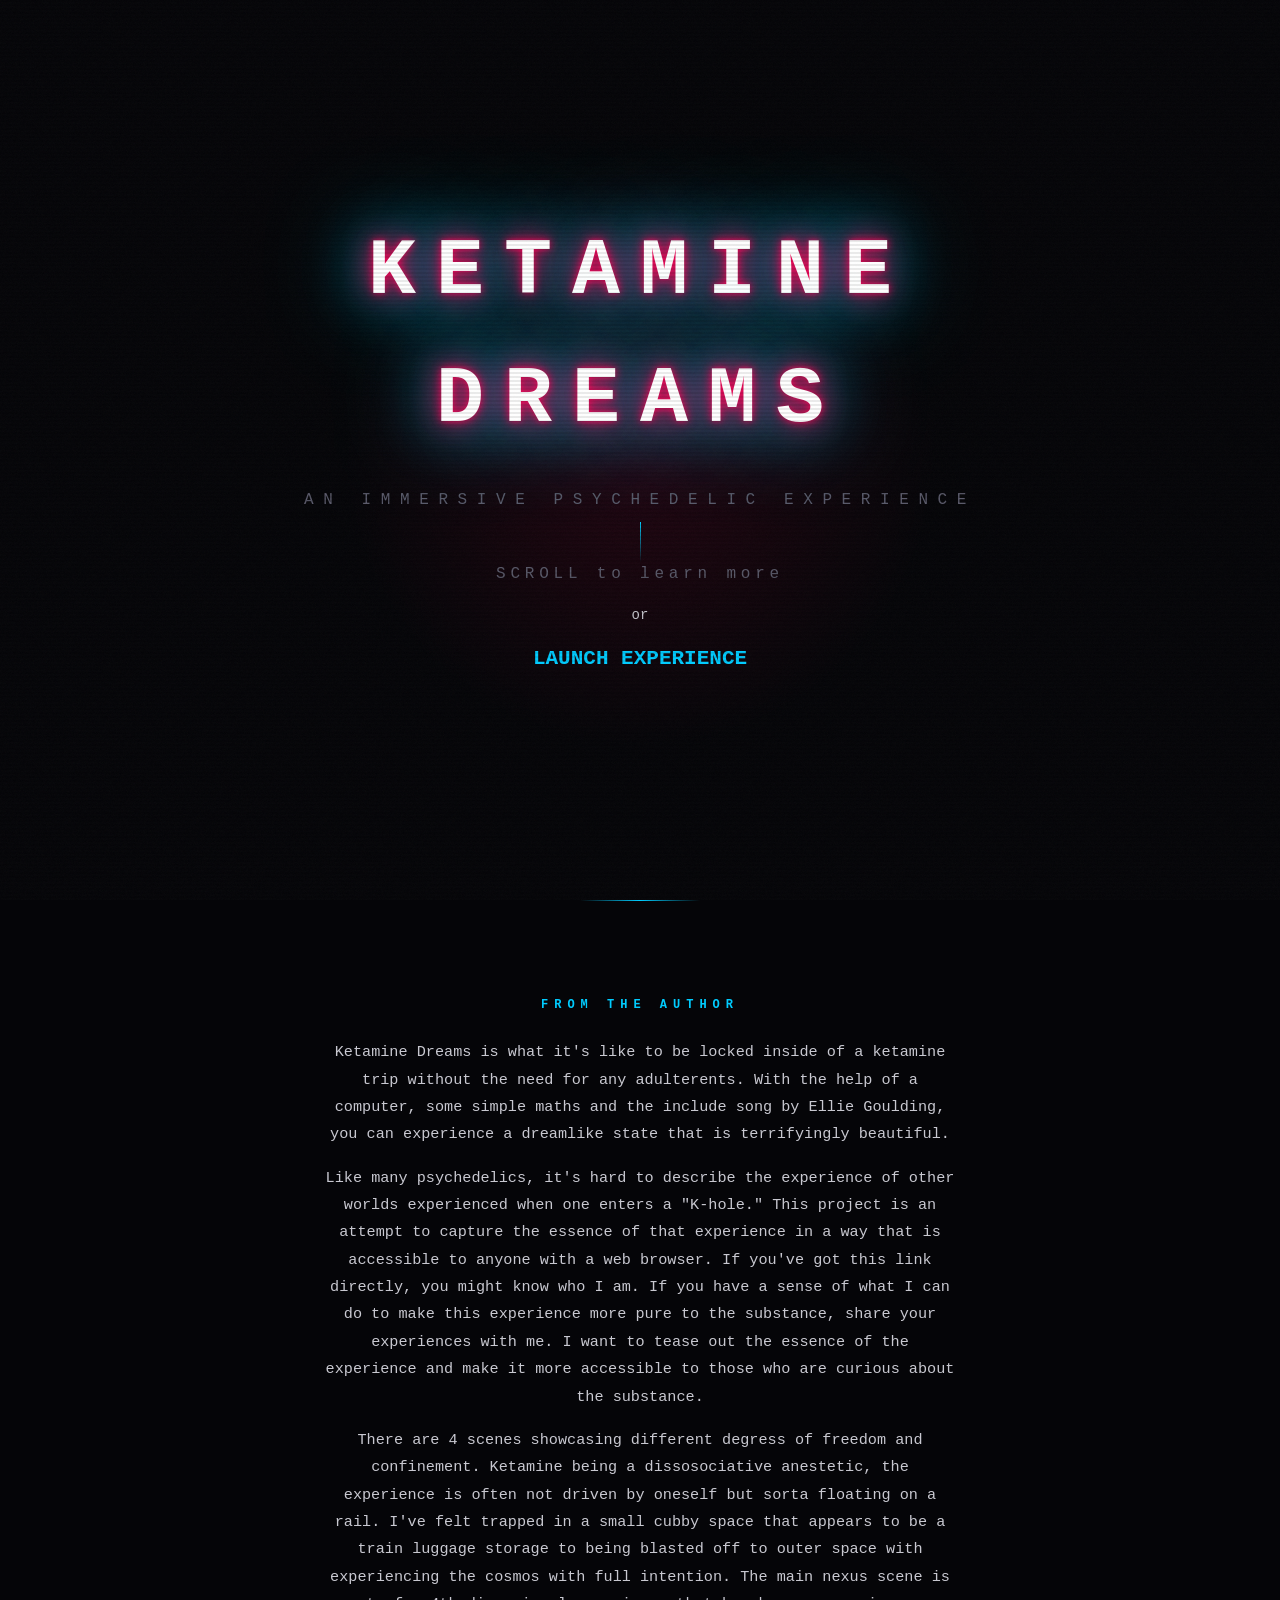
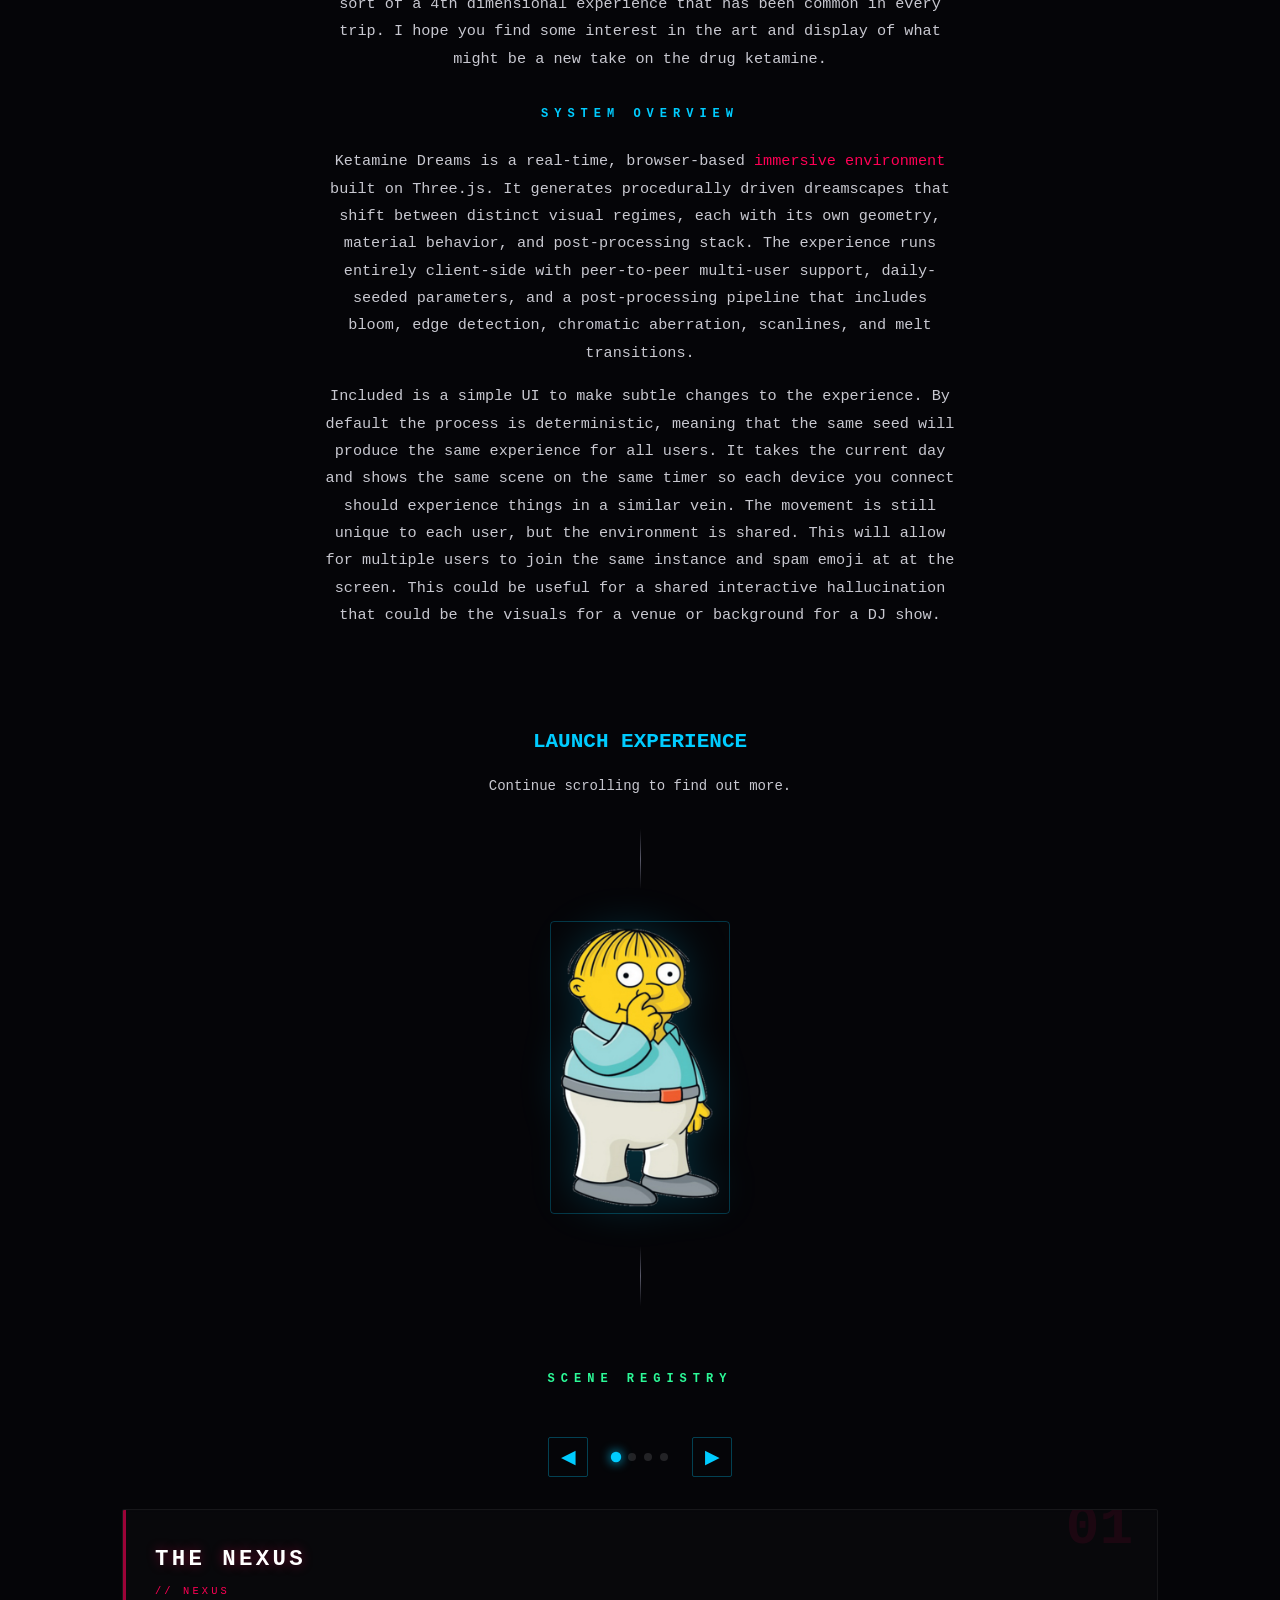
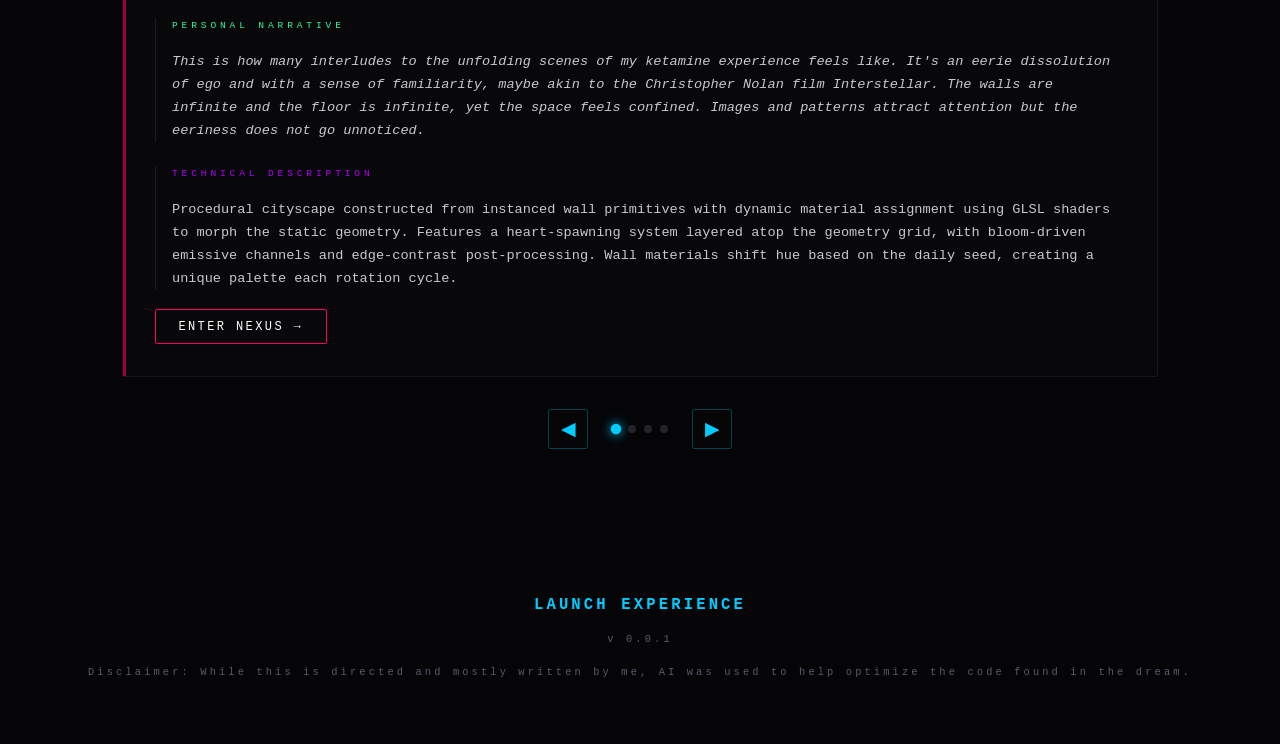
==== commit a1be4475: "feat(ui): add fullscreen toggle and update site documentation Add a fullscreen button to the GUI to " ====
--- a/index.html
+++ b/index.html
@@ -1032,7 +1032,8 @@
 
         </p>
         <p>
-            There are 4 scenes showcasing different degress of freedom and confinement. Ketamine being an anestetic, the
+            There are 4 scenes showcasing different degress of freedom and confinement. Ketamine being a dissosociative
+            anestetic, the
             experience is often not driven by oneself but sorta floating on a rail. I've felt trapped in a small cubby
             space that appears to be a train luggage storage to being blasted off to outer space with experiencing the
             cosmos with full intention. The main nexus scene is sort of a 4th dimensional experience that has been
@@ -1243,6 +1244,9 @@
             <a class="full-experience-link" href="https://sauceynchill.vip/ket">LAUNCH EXPERIENCE</a>
         </p>
         <p style="margin-top: 0.8rem;">v 0.0.1</p>
+        <p>Disclaimer: While this is directed and mostly written by me, AI was used to help optimize the code found in
+            the
+            dream.</p>
         <button class="timeline-trigger" onclick="openTimeline()" style="margin-top: 1.5rem; display:none;">
             <span>Commit History</span>
             <span>&#8595;</span>
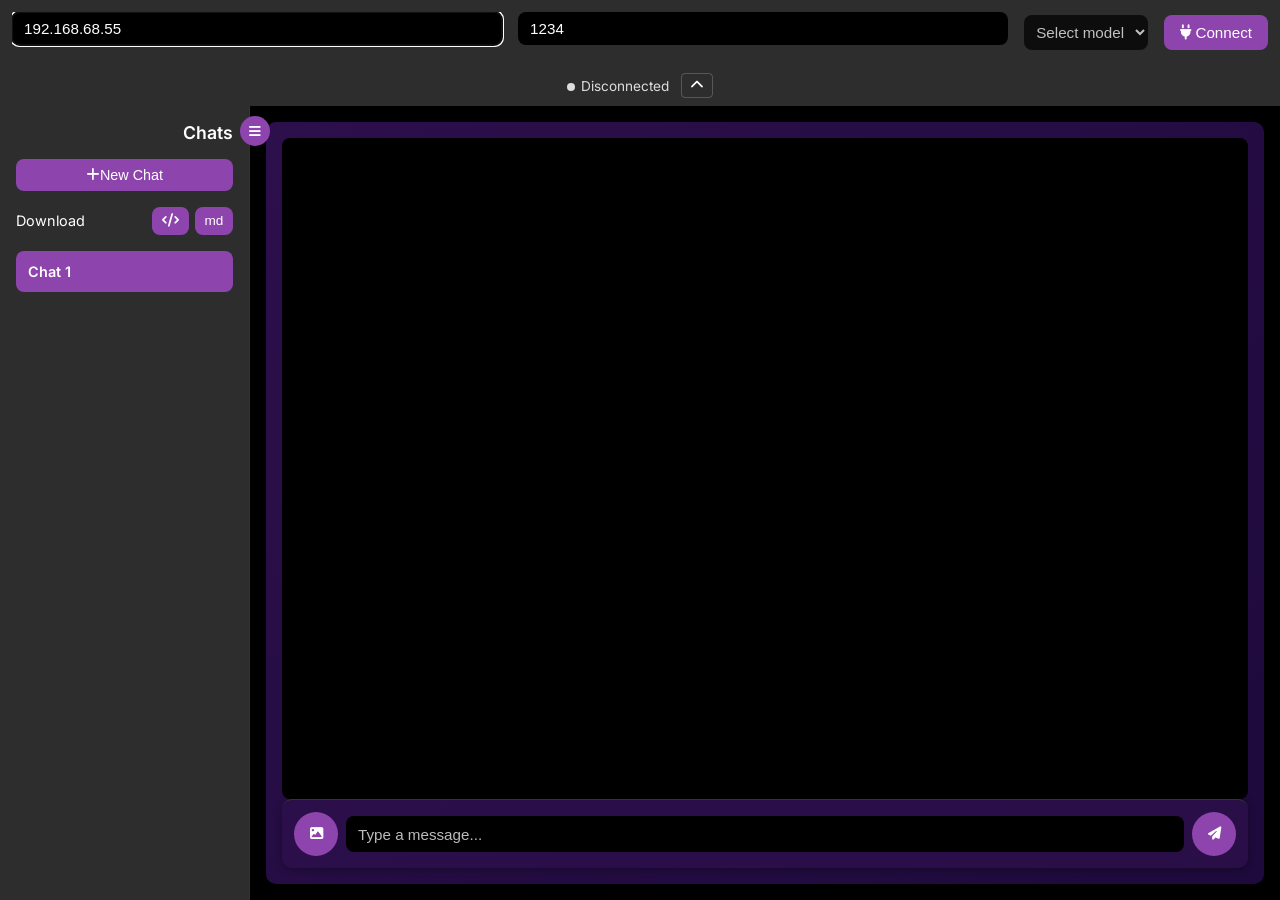
==== commit 47450e10: "refactor(project): restructure directory hierarchy and relocate assets Move core application files f" ====
--- a/index.html
+++ b/index.html
@@ -2,1553 +2,86 @@
 <html lang="en">
 
 <head>
-    <link rel="icon" type="image/png" href="/favicon-96x96.png" sizes="96x96" />
-    <link rel="icon" type="image/svg+xml" href="/favicon.svg" />
-    <link rel="shortcut icon" href="/favicon.ico" />
-    <link rel="apple-touch-icon" sizes="180x180" href="/apple-touch-icon.png" />
-    <meta name="apple-mobile-web-app-title" content="Ket" />
-    <link rel="manifest" href="/site.webmanifest" />
-    <meta charset="UTF-8">
-    <meta name="viewport" content="width=device-width, initial-scale=1.0, maximum-scale=1.0, user-scalable=no">
-    <title>Ketamine Dreams</title>
-    <style>
-        :root {
-            --pink: #ff0055;
-            --cyan: #00ccff;
-            --green: #2cfa98;
-            --purple: #b400ff;
-            --bg: #050508;
-            --text: #c8c8d0;
-            --dim: #5a5a6a;
-            --mono: 'Courier New', monospace;
-        }
+  <meta charset="UTF-8" />
+  <meta name="viewport" content="width=device-width, initial-scale=1.0, maximum-scale=1.0, user-scalable=no" />
+  <title>LM Studio Chat</title>
+  <link rel="stylesheet" type="text/css" href="styles.css" />
 
-        *,
-        *::before,
-        *::after {
-            margin: 0;
-            padding: 0;
-            box-sizing: border-box;
-        }
-
-        html {
-            scroll-behavior: smooth;
-        }
-
-        body {
-            background: var(--bg);
-            color: var(--text);
-            font-family: var(--mono);
-            font-size: 14px;
-            line-height: 1.6;
-            overflow-x: hidden;
-            min-height: 100vh;
-        }
-
-        /* Scanline overlay */
-        body::after {
-            content: '';
-            position: fixed;
-            inset: 0;
-            background: repeating-linear-gradient(0deg,
-                    transparent,
-                    transparent 2px,
-                    rgba(0, 0, 0, 0.08) 2px,
-                    rgba(0, 0, 0, 0.08) 4px);
-            pointer-events: none;
-            z-index: 9999;
-        }
-
-        /* Noise grain layer */
-        .grain {
-            position: fixed;
-            inset: 0;
-            pointer-events: none;
-            z-index: 9998;
-            opacity: 0.035;
-            background-image: url("data:image/svg+xml,%3Csvg viewBox='0 0 256 256' xmlns='http://www.w3.org/2000/svg'%3E%3Cfilter id='n'%3E%3CfeTurbulence type='fractalNoise' baseFrequency='0.85' numOctaves='4' stitchTiles='stitch'/%3E%3C/filter%3E%3Crect width='100%25' height='100%25' filter='url(%23n)'/%3E%3C/svg%3E");
-            background-size: 128px 128px;
-            animation: grainShift 0.5s steps(3) infinite;
-        }
-
-        @keyframes grainShift {
-            0% {
-                transform: translate(0, 0);
-            }
-
-            33% {
-                transform: translate(-3px, 2px);
-            }
-
-            66% {
-                transform: translate(2px, -1px);
-            }
-
-            100% {
-                transform: translate(0, 0);
-            }
-        }
-
-        /* ── HERO ── */
-        .hero {
-            position: relative;
-            display: flex;
-            flex-direction: column;
-            align-items: center;
-            justify-content: center;
-            min-height: 100vh;
-            padding: 2rem;
-            overflow: hidden;
-        }
-
-        .hero::before {
-            content: '';
-            position: absolute;
-            width: 600px;
-            height: 600px;
-            border-radius: 50%;
-            background: radial-gradient(circle, rgba(255, 0, 85, 0.12) 0%, transparent 70%);
-            top: 50%;
-            left: 50%;
-            transform: translate(-50%, -50%);
-            animation: heroPulse 4s ease-in-out infinite alternate;
-            z-index: -1;
-        }
-
-        @keyframes heroPulse {
-            0% {
-                transform: translate(-50%, -50%) scale(0.8);
-                opacity: 0.6;
-            }
-
-            100% {
-                transform: translate(-50%, -50%) scale(1.3);
-                opacity: 1;
-            }
-        }
-
-        .hero-title {
-            position: relative;
-            font-size: clamp(2rem, 7vw, 5rem);
-            font-weight: bold;
-            letter-spacing: 0.25em;
-            color: #fff;
-            text-shadow:
-                0 0 8px var(--pink),
-                0 0 30px var(--pink),
-                0 0 60px var(--cyan),
-                0 0 100px var(--cyan);
-            animation: titleGlitch 6s infinite;
-            text-align: center;
-            user-select: none;
-        }
-
-        @keyframes titleGlitch {
-
-            0%,
-            92%,
-            100% {
-                transform: translate(0);
-            }
-
-            93% {
-                transform: translate(-3px, 1px);
-                text-shadow: 2px 0 var(--pink), -2px 0 var(--cyan);
-            }
-
-            94% {
-                transform: translate(2px, -1px);
-            }
-
-            95% {
-                transform: translate(-1px, 2px);
-                text-shadow: -2px 0 var(--pink), 2px 0 var(--cyan);
-            }
-
-            96% {
-                transform: translate(0);
-            }
-        }
-
-        .hero-sub {
-            margin-top: 1.5rem;
-            font-size: clamp(0.7rem, 1.8vw, 1rem);
-            color: var(--dim);
-            letter-spacing: 0.6em;
-            text-transform: uppercase;
-            /* animation: breathe 3s ease-in-out infinite; */
-            text-align: center;
-            user-select: none;
-        }
-
-        @keyframes breathe {
-
-            0%,
-            100% {
-                opacity: 0.4;
-            }
-
-            50% {
-                opacity: 1;
-            }
-        }
-
-        .hero-scroll {
-            font-size: 1rem;
-            color: var(--dim);
-            letter-spacing: 0.3em;
-            /* animation: breathe 2s ease-in-out infinite; */
-        }
-
-        .hero-scroll::before {
-            content: '';
-            display: block;
-            width: 1px;
-            height: 40px;
-            background: linear-gradient(to bottom, var(--cyan), transparent);
-            margin: 0.5rem auto 0;
-        }
-
-        /* ── OVERVIEW ── */
-        .overview {
-            max-width: 700px;
-            margin: 0 auto;
-            padding: 4rem 2rem;
-            text-align: center;
-            position: relative;
-        }
-
-        .overview::before {
-            content: '';
-            position: absolute;
-            top: 0;
-            left: 50%;
-            transform: translateX(-50%);
-            width: 120px;
-            height: 1px;
-            background: linear-gradient(to right, transparent, var(--cyan), transparent);
-        }
-
-        .overview h2 {
-            font-size: 0.75rem;
-            letter-spacing: 0.5em;
-            color: var(--cyan);
-            text-transform: uppercase;
-            margin-bottom: 1.5rem;
-        }
-
-        .overview p {
-            font-size: 0.95rem;
-            color: var(--text);
-            line-height: 1.8;
-        }
-
-        .overview em {
-            color: var(--pink);
-            font-style: normal;
-        }
-
-        /* ── RALPH FLOATING IMAGE ── */
-        .ralph-container {
-            display: flex;
-            justify-content: center;
-            padding: 2rem;
-        }
-
-        .ralph-img {
-            width: 180px;
-            height: auto;
-            border: 1px solid rgba(0, 204, 255, 0.25);
-            border-radius: 4px;
-            animation: float 6s ease-in-out infinite;
-            filter: drop-shadow(0 0 20px rgba(0, 204, 255, 0.2));
-            transition: filter 0.3s;
-        }
-
-        .ralph-img:hover {
-            filter: drop-shadow(0 0 35px rgba(255, 0, 85, 0.4));
-        }
-
-        @keyframes float {
-
-            0%,
-            100% {
-                transform: translateY(0) rotate(0deg);
-            }
-
-            25% {
-                transform: translateY(-12px) rotate(1deg);
-            }
-
-            50% {
-                transform: translateY(-6px) rotate(-0.5deg);
-            }
-
-            75% {
-                transform: translateY(-15px) rotate(0.5deg);
-            }
-        }
-
-        /* ── SCENE SECTIONS ── */
-        .scenes {
-            padding: 2rem;
-            max-width: 1100px;
-            margin: 0 auto;
-        }
-
-        .scenes-header {
-            text-align: center;
-            margin-bottom: 3rem;
-        }
-
-        .scenes-header h2 {
-            font-size: 0.75rem;
-            letter-spacing: 0.5em;
-            color: var(--green);
-            text-transform: uppercase;
-        }
-
-        /* ── CAROUSEL ── */
-        .carousel-controls {
-            display: flex;
-            justify-content: center;
-            align-items: center;
-            gap: 1.5rem;
-            margin: 2rem 0;
-        }
-
-        .carousel-btn {
-            width: 40px;
-            height: 40px;
-            display: flex;
-            align-items: center;
-            justify-content: center;
-            font-family: var(--mono);
-            font-size: 1.2rem;
-            color: var(--cyan);
-            background: transparent;
-            border: 1px solid rgba(0, 204, 255, 0.3);
-            border-radius: 2px;
-            cursor: pointer;
-            transition: background 0.3s, box-shadow 0.3s, border-color 0.3s;
-        }
-
-        .carousel-btn:hover {
-            background: rgba(0, 204, 255, 0.08);
-            border-color: var(--cyan);
-            box-shadow: 0 0 16px rgba(0, 204, 255, 0.2);
-        }
-
-        .carousel-btn:active {
-            transform: scale(0.95);
-        }
-
-        .carousel-indicators {
-            display: flex;
-            gap: 0.5rem;
-        }
-
-        .carousel-dot {
-            width: 8px;
-            height: 8px;
-            border-radius: 50%;
-            background: rgba(255, 255, 255, 0.12);
-            border: none;
-            cursor: pointer;
-            transition: background 0.3s, box-shadow 0.3s, transform 0.3s;
-            padding: 0;
-        }
-
-        .carousel-dot.active {
-            background: var(--cyan);
-            box-shadow: 0 0 8px var(--cyan);
-            transform: scale(1.3);
-        }
-
-        .carousel-viewport {
-            position: relative;
-            overflow: hidden;
-        }
-
-        .carousel-track {
-            display: flex;
-            transition: transform 0.5s cubic-bezier(0.25, 0.46, 0.45, 0.94);
-            will-change: transform;
-        }
-
-        .scene-card {
-            position: relative;
-            flex: 0 0 100%;
-            max-width: 100%;
-            padding: 2rem;
-            border: 1px solid rgba(255, 255, 255, 0.06);
-            border-radius: 2px;
-            background: rgba(255, 255, 255, 0.015);
-            backdrop-filter: blur(2px);
-            transition: border-color 0.4s, box-shadow 0.4s, opacity 0.4s;
-            overflow: hidden;
-            opacity: 0.35;
-            transform: scale(0.95);
-        }
-
-        .scene-card.active {
-            opacity: 1;
-            transform: scale(1);
-        }
-
-        .scene-card::before {
-            content: '';
-            position: absolute;
-            top: 0;
-            left: 0;
-            width: 3px;
-            height: 100%;
-            background: var(--accent);
-            opacity: 0.6;
-        }
-
-        .scene-card:hover {
-            border-color: var(--accent);
-            box-shadow: 0 0 30px color-mix(in srgb, var(--accent) 15%, transparent);
-        }
-
-        .scene-card:nth-child(1) {
-            --accent: var(--pink);
-        }
-
-        .scene-card:nth-child(2) {
-            --accent: var(--cyan);
-        }
-
-        .scene-card:nth-child(3) {
-            --accent: var(--green);
-        }
-
-        .scene-card:nth-child(4) {
-            --accent: var(--purple);
-        }
-
-        .scene-number {
-            position: absolute;
-            top: -0.6rem;
-            right: 1.5rem;
-            font-size: 3.5rem;
-            font-weight: bold;
-            color: var(--accent);
-            opacity: 0.08;
-            line-height: 1;
-            user-select: none;
-        }
-
-        .scene-title {
-            font-size: 1.4rem;
-            color: #fff;
-            letter-spacing: 0.15em;
-            margin-bottom: 0.3rem;
-            text-shadow: 0 0 12px color-mix(in srgb, var(--accent) 40%, transparent);
-        }
-
-        .scene-id {
-            font-size: 0.65rem;
-            color: var(--accent);
-            letter-spacing: 0.3em;
-            text-transform: uppercase;
-            margin-bottom: 1.2rem;
-        }
-
-        .scene-tech {
-            margin-bottom: 1.2rem;
-            padding-left: 1rem;
-            border-left: 1px solid rgba(255, 255, 255, 0.08);
-        }
-
-        .scene-tech-label {
-            font-size: 0.6rem;
-            letter-spacing: 0.4em;
-            color: var(--purple);
-            text-transform: uppercase;
-            margin-bottom: 0.4rem;
-        }
-
-        .scene-tech p {
-            font-size: 0.85rem;
-            color: var(--text);
-            line-height: 1.7;
-        }
-
-        .scene-narrative {
-            margin-bottom: 1.5rem;
-            padding-left: 1rem;
-            border-left: 1px solid rgba(255, 255, 255, 0.08);
-        }
-
-        .scene-narrative-label {
-            font-size: 0.6rem;
-            letter-spacing: 0.4em;
-            color: var(--green);
-            text-transform: uppercase;
-            margin-bottom: 0.4rem;
-        }
-
-        .scene-narrative p {
-            font-size: 0.85rem;
-            color: var(--text);
-            line-height: 1.7;
-            font-style: italic;
-        }
-
-        .scene-enter {
-            display: inline-flex;
-            align-items: center;
-            gap: 0.6rem;
-            padding: 0.6rem 1.4rem;
-            font-family: var(--mono);
-            font-size: 0.75rem;
-            letter-spacing: 0.2em;
-            text-transform: uppercase;
-            color: #fff;
-            background: transparent;
-            border: 1px solid var(--accent);
-            border-radius: 2px;
-            cursor: pointer;
-            transition: background 0.3s, box-shadow 0.3s;
-            position: relative;
-            overflow: hidden;
-        }
-
-        .scene-enter::before {
-            content: '';
-            position: absolute;
-            inset: 0;
-            background: var(--accent);
-            opacity: 0;
-            transition: opacity 0.3s;
-        }
-
-        .scene-enter:hover::before {
-            opacity: 0.12;
-        }
-
-        .scene-enter:hover {
-            box-shadow: 0 0 20px color-mix(in srgb, var(--accent) 30%, transparent);
-        }
-
-        .scene-enter span {
-            position: relative;
-            z-index: 1;
-        }
-
-        .scene-enter .arrow {
-            position: relative;
-            z-index: 1;
-            display: inline-block;
-            transition: transform 0.3s;
-        }
-
-        .scene-enter:hover .arrow {
-            transform: translateX(4px);
-        }
-
-        /* ── MODAL ── */
-        .modal-overlay {
-            position: fixed;
-            inset: 0;
-            background: rgba(5, 5, 8, 0.92);
-            backdrop-filter: blur(8px);
-            z-index: 10000;
-            display: flex;
-            align-items: center;
-            justify-content: center;
-            opacity: 0;
-            pointer-events: none;
-            transition: opacity 0.35s ease;
-        }
-
-        .modal-overlay.active {
-            opacity: 1;
-            pointer-events: auto;
-        }
-
-        .modal-box {
-            position: relative;
-            width: 90vw;
-            max-width: 1000px;
-            height: 80vh;
-            max-height: 700px;
-            border: 1px solid rgba(255, 255, 255, 0.1);
-            border-radius: 4px;
-            background: var(--bg);
-            overflow: hidden;
-            transform: scale(0.95) translateY(20px);
-            transition: transform 0.35s ease;
-        }
-
-        .modal-overlay.active .modal-box {
-            transform: scale(1) translateY(0);
-        }
-
-        .modal-close {
-            position: absolute;
-            top: 0.8rem;
-            right: 1rem;
-            z-index: 10;
-            width: 32px;
-            height: 32px;
-            display: flex;
-            align-items: center;
-            justify-content: center;
-            font-family: var(--mono);
-            font-size: 1.1rem;
-            color: var(--text);
-            background: rgba(5, 5, 8, 0.8);
-            border: 1px solid rgba(255, 255, 255, 0.15);
-            border-radius: 2px;
-            cursor: pointer;
-            transition: color 0.2s, border-color 0.2s;
-        }
-
-        .modal-close:hover {
-            color: var(--pink);
-            border-color: var(--pink);
-        }
-
-        .modal-iframe {
-            width: 100%;
-            height: 100%;
-            border: none;
-            background: #000;
-        }
-
-        .modal-label {
-            position: absolute;
-            bottom: 0;
-            left: 0;
-            right: 0;
-            padding: 0.5rem 1rem;
-            font-size: 0.6rem;
-            letter-spacing: 0.3em;
-            color: var(--dim);
-            text-transform: uppercase;
-            background: linear-gradient(to top, rgba(5, 5, 8, 0.9), transparent);
-            pointer-events: none;
-        }
-
-        /* ── TIMELINE MODAL ── */
-        .timeline-modal-overlay {
-            position: fixed;
-            inset: 0;
-            background: rgba(5, 5, 8, 0.94);
-            backdrop-filter: blur(8px);
-            z-index: 10000;
-            display: flex;
-            align-items: center;
-            justify-content: center;
-            opacity: 0;
-            pointer-events: none;
-            transition: opacity 0.35s ease;
-        }
-
-        .timeline-modal-overlay.active {
-            opacity: 1;
-            pointer-events: auto;
-        }
-
-        .timeline-modal-box {
-            position: relative;
-            width: 90vw;
-            max-width: 800px;
-            height: 85vh;
-            max-height: 750px;
-            border: 1px solid rgba(255, 255, 255, 0.1);
-            border-radius: 4px;
-            background: var(--bg);
-            overflow: hidden;
-            transform: scale(0.95) translateY(20px);
-            transition: transform 0.35s ease;
-            display: flex;
-            flex-direction: column;
-        }
-
-        .timeline-modal-overlay.active .timeline-modal-box {
-            transform: scale(1) translateY(0);
-        }
-
-        .timeline-header {
-            padding: 1.2rem 1.5rem;
-            border-bottom: 1px solid rgba(255, 255, 255, 0.06);
-            display: flex;
-            align-items: center;
-            justify-content: space-between;
-            flex-shrink: 0;
-        }
-
-        .timeline-header h2 {
-            font-size: 0.7rem;
-            letter-spacing: 0.5em;
-            color: var(--green);
-            text-transform: uppercase;
-        }
-
-        .timeline-header .commit-count {
-            font-size: 0.6rem;
-            color: var(--dim);
-            letter-spacing: 0.2em;
-            margin-right: 4em
-        }
-
-        .timeline-scroll {
-            flex: 1;
-            overflow-y: auto;
-            padding: 1.5rem;
-            scrollbar-width: thin;
-            scrollbar-color: rgba(255, 255, 255, 0.08) transparent;
-        }
-
-        .timeline-scroll::-webkit-scrollbar {
-            width: 4px;
-        }
-
-        .timeline-scroll::-webkit-scrollbar-track {
-            background: transparent;
-        }
-
-        .timeline-scroll::-webkit-scrollbar-thumb {
-            background: rgba(255, 255, 255, 0.08);
-            border-radius: 2px;
-        }
-
-        .timeline {
-            position: relative;
-            padding-left: 2rem;
-        }
-
-        .timeline::before {
-            content: '';
-            position: absolute;
-            left: 7px;
-            top: 0;
-            bottom: 0;
-            width: 1px;
-            background: linear-gradient(to bottom, transparent, var(--cyan), var(--green), var(--pink), transparent);
-        }
-
-        .timeline-item {
-            position: relative;
-            margin-bottom: 1.5rem;
-            padding: 0.8rem 1rem;
-            border: 1px solid rgba(255, 255, 255, 0.04);
-            border-radius: 2px;
-            background: rgba(255, 255, 255, 0.01);
-            transition: border-color 0.3s, background 0.3s, transform 0.3s;
-        }
-
-        .timeline-item:hover {
-            border-color: rgba(0, 204, 255, 0.2);
-            background: rgba(0, 204, 255, 0.03);
-            transform: translateX(4px);
-        }
-
-        .timeline-item.expanded {
-            border-color: rgba(0, 204, 255, 0.15);
-            background: rgba(0, 204, 255, 0.02);
-        }
-
-        .timeline-item-toggle {
-            cursor: pointer;
-            user-select: none;
-        }
-
-        .timeline-item-body {
-            max-height: 0;
-            overflow: hidden;
-            transition: max-height 0.35s ease, margin-top 0.35s ease, opacity 0.25s ease;
-            opacity: 0;
-        }
-
-        .timeline-item.expanded .timeline-item-body {
-            max-height: 300px;
-            margin-top: 0.5rem;
-            opacity: 1;
-        }
-
-        .timeline-item-full-msg {
-            font-size: 0.75rem;
-            color: var(--text);
-            line-height: 1.6;
-            white-space: pre-wrap;
-            word-break: break-word;
-            padding: 0.6rem 0.8rem;
-            border-left: 1px solid rgba(0, 204, 255, 0.2);
-            background: rgba(0, 204, 255, 0.02);
-            border-radius: 0 2px 2px 0;
-            margin-bottom: 0.5rem;
-        }
-
-        .timeline-item-files-list {
-            font-size: 0.6rem;
-            color: var(--dim);
-            padding: 0.4rem 0.8rem;
-            background: rgba(255, 255, 255, 0.01);
-            border-radius: 2px;
-        }
-
-        .timeline-item-files-list span {
-            display: inline-block;
-            margin: 0.15rem 0.4rem 0.15rem 0;
-            padding: 0.1rem 0.4rem;
-            border-radius: 2px;
-            background: rgba(255, 255, 255, 0.03);
-            border: 1px solid rgba(255, 255, 255, 0.04);
-        }
-
-        .timeline-item-files-list .f-added {
-            color: var(--green);
-            border-color: rgba(44, 250, 152, 0.15);
-        }
-
-        .timeline-item-files-list .f-modified {
-            color: var(--cyan);
-            border-color: rgba(0, 204, 255, 0.15);
-        }
-
-        .timeline-item-files-list .f-deleted {
-            color: var(--pink);
-            border-color: rgba(255, 0, 85, 0.15);
-        }
-
-        .timeline-item::before {
-            content: '';
-            position: absolute;
-            left: -2rem;
-            top: 1rem;
-            width: 15px;
-            height: 15px;
-            border-radius: 50%;
-            border: 2px solid var(--cyan);
-            background: var(--bg);
-            transition: background 0.3s, box-shadow 0.3s;
-        }
-
-        .timeline-item:hover::before {
-            background: var(--cyan);
-            box-shadow: 0 0 12px var(--cyan);
-        }
-
-        .timeline-item.merge::before {
-            border-color: var(--purple);
-        }
-
-        .timeline-item.merge:hover::before {
-            background: var(--purple);
-            box-shadow: 0 0 12px var(--purple);
-        }
-
-        .timeline-item-header {
-            display: flex;
-            align-items: center;
-            justify-content: space-between;
-            margin-bottom: 0.4rem;
-            gap: 0.5rem;
-        }
-
-        .timeline-item-msg {
-            font-size: 0.8rem;
-            color: #fff;
-            flex: 1;
-            line-height: 1.4;
-        }
-
-        .timeline-item-date {
-            font-size: 0.6rem;
-            color: var(--dim);
-            white-space: nowrap;
-            letter-spacing: 0.1em;
-        }
-
-        .timeline-item-meta {
-            display: flex;
-            align-items: center;
-            gap: 0.8rem;
-            font-size: 0.6rem;
-            color: var(--dim);
-        }
-
-        .timeline-item-hash {
-            font-family: var(--mono);
-            color: var(--cyan);
-            opacity: 0.6;
-        }
-
-        .timeline-item-author {
-            color: var(--green);
-        }
-
-        .timeline-item-files {
-            margin-top: 0.4rem;
-            font-size: 0.6rem;
-            color: var(--dim);
-            opacity: 0.6;
-        }
-
-        .timeline-loading {
-            display: flex;
-            align-items: center;
-            justify-content: center;
-            height: 100%;
-            color: var(--dim);
-            font-size: 0.7rem;
-            letter-spacing: 0.3em;
-        }
-
-        .timeline-error {
-            display: flex;
-            align-items: center;
-            justify-content: center;
-            height: 100%;
-            color: var(--pink);
-            font-size: 0.7rem;
-            letter-spacing: 0.2em;
-            text-align: center;
-            padding: 2rem;
-        }
-
-        .timeline-trigger {
-            display: inline-flex;
-            align-items: center;
-            gap: 0.5rem;
-            padding: 0.5rem 1rem;
-            font-family: var(--mono);
-            font-size: 0.65rem;
-            letter-spacing: 0.2em;
-            text-transform: uppercase;
-            color: var(--green);
-            background: transparent;
-            border: 1px solid rgba(44, 250, 152, 0.3);
-            border-radius: 2px;
-            cursor: pointer;
-            transition: background 0.3s, box-shadow 0.3s, border-color 0.3s;
-        }
-
-        .timeline-trigger:hover {
-            background: rgba(44, 250, 152, 0.06);
-            border-color: var(--green);
-            box-shadow: 0 0 20px rgba(44, 250, 152, 0.15);
-        }
-
-        /* ── FOOTER ── */
-        .footer {
-            text-align: center;
-            padding: 4rem 2rem;
-            font-size: 0.65rem;
-            color: var(--dim);
-            letter-spacing: 0.3em;
-        }
-
-        .footer a {
-            color: var(--cyan);
-            text-decoration: none;
-            transition: color 0.2s;
-        }
-
-        .footer a:hover {
-            color: var(--pink);
-        }
-
-        /* ── DIVIDER ── */
-        .divider {
-            width: 1px;
-            height: 60px;
-            margin: 0 auto;
-            background: linear-gradient(to bottom, transparent, var(--dim), transparent);
-        }
-
-        /* ── RESPONSIVE ── */
-        @media (max-width: 600px) {
-            .hero-title {
-                letter-spacing: 0.12em;
-            }
-
-            .scene-card {
-                margin-bottom: 3rem;
-                padding: 1.5rem;
-            }
-
-            .modal-box {
-                width: 96vw;
-                height: 75vh;
-            }
-        }
-
-        .full-experience-link {
-            color: var(--cyan);
-            text-decoration: none;
-            transition: color 0.2s;
-            font-weight: bold;
-            font-size: 1.5em;
-            text-align: center;
-        }
-
-        h2 {
-            margin-top: 2rem;
-        }
-
-        p {
-            margin-top: 1rem;
-        }
-    </style>
+  <!-- Google Font -->
+  <link href="./libs/inter-font.css" rel="stylesheet" />
+  <!-- Font Awesome Icons -->
+  <link rel="stylesheet" href="./libs/all.min.css" />
+  <!-- Highlight.js CSS for code blocks -->
+  <link rel="stylesheet" href="./libs/atom-one-dark.min.css" />
+  <!-- Markdown rendering library -->
+  <script src="./libs/marked.min.js"></script>
+  <!-- Highlight.js -->
+  <script src="./libs/highlight.min.js"></script>
+  <!-- MathJax configuration for LaTeX support -->
+  <script src="./libs/mathjax-tex-mml-chtml.js" async></script>
+  <script src="./libs/cabecera.js"></script>
 </head>
 
 <body>
-    <div class="grain"></div>
-    <!-- HERO -->
-    <section class="hero">
-        <h1 class="hero-title">KETAMINE<br>DREAMS</h1>
-        <p class="hero-sub">An immersive psychedelic experience</p>
-        <span class="hero-scroll">SCROLL to learn more</span>
-        <p> or </p>
-        <p style="text-align: center; margin: 1rem;">
-            <a class="full-experience-link" href="https://sauceynchill.vip/ket">LAUNCH EXPERIENCE</a>
-        </p>
+  <div id="app">
+    <div id="server-url-container">
+      <div id="header-content">
+        <input type="text" id="server-url" value="192.168.68.55" placeholder="Enter LM Studio address:" />
+        <input type="text" id="server-port" value="1234" placeholder="Enter LM Studio port:" />
+        <select id="model-select" disabled>
+          <option value="">Select model</option>
+        </select>
+        <button id="connect-button"><i class="fas fa-plug"></i> Connect</button>
+      </div>
+    </div>
+    <div id="connection-status">
+      <span id="status-text">Disconnected</span>
+      <button id="toggle-header" title="Toggle header"><i class="fas fa-chevron-up"></i></button>
+    </div>
+    <div id="main-content">
+      <!-- Chat Sidebar -->
+      <div id="chat-sidebar">
+        <div class="sidebar-content">
+          <div id="chat-sidebar-header"><span>Chats</span></div>
+          <button id="new-chat-button"><i class="fas fa-plus"></i>New Chat</button>
+          <div id="download-row">
+            <span id="download-label">Download</span>
+            <button id="download-html-button" title="Download as HTML"><i class="fas fa-code"></i></button>
+            <button id="download-md-button" title="Download as Markdown">md</button>
+          </div>
+          <ul id="chat-list"></ul>
 
-    </section>
-
-    <!-- OVERVIEW -->
-    <section class="overview">
-        <h2>From the Author</h2>
-        <p>
-            Ketamine Dreams is what it's like to be locked inside of a ketamine trip without the need for any
-            adulterents. With the help of a computer,
-            some simple maths and the include song by Ellie Goulding, you can experience a dreamlike state that is
-            terrifyingly beautiful.
-        </p>
-        <p>
-            Like many psychedelics, it's hard to describe the experience of other worlds experienced when one enters a
-            "K-hole." This project is an attempt to capture the essence of that
-            experience in a way that is accessible to anyone with a web browser. If you've got this link directly, you
-            might know who I am. If you have a sense of what I can do to make this experience more pure to the
-            substance,
-            share your experiences with me. I want to tease out the essence of the experience and make it more
-            accessible to those who are curious about the substance.
-
-        </p>
-        <p>
-            There are 4 scenes showcasing different degress of freedom and confinement. Ketamine being a dissosociative
-            anestetic, the
-            experience is often not driven by oneself but sorta floating on a rail. I've felt trapped in a small cubby
-            space that appears to be a train luggage storage to being blasted off to outer space with experiencing the
-            cosmos with full intention. The main nexus scene is sort of a 4th dimensional experience that has been
-            common in every trip. I hope you find some interest in the art and display of what might be a new take on
-            the drug ketamine.
-
-        </p>
-        <h2>System Overview</h2>
-        <p>
-            Ketamine Dreams is a real-time, browser-based <em>immersive environment</em>
-            built on Three.js. It generates procedurally driven dreamscapes that shift
-            between distinct visual regimes, each with its own geometry, material
-            behavior, and post-processing stack. The experience runs entirely client-side
-            with peer-to-peer multi-user support, daily-seeded parameters, and a
-            post-processing pipeline that includes bloom, edge detection, chromatic
-            aberration, scanlines, and melt transitions.
-        </p>
-        <p>
-            Included is a simple UI to make subtle changes to the experience. By default the process is deterministic,
-            meaning that the same seed will produce the same experience for all users. It takes the current day and
-            shows the same scene on the same timer so each device you connect should experience things in a similar
-            vein. The movement is still unique to each user, but the environment is shared. This will allow for multiple
-            users to join the same instance and spam emoji at at the screen. This could be useful for a shared
-            interactive hallucination that could be the visuals for a venue or background for a DJ show.
-        </p>
-    </section>
-    <section style="text-align: center; margin: 2rem 0;">
-        <p>
-            <a class="full-experience-link" href="https://sauceynchill.vip/ket">LAUNCH EXPERIENCE</a>
-        </p>
-        <p>
-            Continue scrolling to find out more.
-        </p>
-    </section>
-
-    <div class="divider"></div>
-
-    <!-- RALPH -->
-    <div class="ralph-container">
-        <img class="ralph-img" src="/ket/images/ralph.png" alt="Ralph" />
+        </div>
+      </div>
+      <!-- Sidebar toggle button (outside sidebar so it's not hidden on mobile) -->
+      <button id="toggle-sidebar"><i class="fas fa-bars"></i></button>
+      <!-- Chat Section -->
+      <div id="chat-section">
+        <div id="chat-container"></div>
+        <div id="input-container">
+          <button id="upload-button"><i class="fas fa-image"></i></button>
+          <input type="file" id="image-upload" accept="image/*" style="display:none;" />
+          <div id="image-preview"></div>
+          <input type="text" id="user-input" placeholder="Type a message..." disabled />
+          <button id="send-button"><i class="fas fa-paper-plane"></i></button>
+        </div>
+      </div>
     </div>
-
-    <div class="divider"></div>
-
-    <!-- SCENES -->
-    <section class="scenes">
-        <div class="scenes-header">
-            <h2>Scene Registry</h2>
-        </div>
-
-        <div class="carousel-controls" id="carouselControlsTop">
-            <button class="carousel-btn" id="carouselPrevTop" aria-label="Previous scene">&#9664;</button>
-            <div class="carousel-indicators" id="carouselIndicatorsTop"></div>
-            <button class="carousel-btn" id="carouselNextTop" aria-label="Next scene">&#9654;</button>
-        </div>
-
-        <div class="carousel-viewport" id="carouselViewport">
-            <div class="carousel-track" id="carouselTrack">
-
-                <div class="scene-card active" data-scene="nexus">
-                    <span class="scene-number">01</span>
-                    <h3 class="scene-title">THE NEXUS</h3>
-                    <div class="scene-id">// nexus</div>
-                    <div class="scene-narrative">
-                        <div class="scene-narrative-label">Personal Narrative</div>
-                        <p>
-                            This is how many interludes to the unfolding scenes of my ketamine experience feels like.
-                            It's an
-                            eerie dissolution of ego and with a sense of familiarity, maybe akin to the Christopher
-                            Nolan film
-                            Interstellar.
-                            The walls are infinite and the floor is infinite, yet the space feels confined. Images and
-                            patterns
-                            attract attention but the eeriness does not go unnoticed.
-                        </p>
-                    </div>
-                    <div class="scene-tech">
-                        <div class="scene-tech-label">Technical Description</div>
-                        <p>
-                            Procedural cityscape constructed from instanced wall primitives with
-                            dynamic material assignment using GLSL shaders to morph the static geometry.
-                            Features a heart-spawning system layered
-                            atop the geometry grid, with bloom-driven emissive channels and
-                            edge-contrast post-processing. Wall materials shift hue based on the
-                            daily seed, creating a unique palette each rotation cycle.
-                        </p>
-                    </div>
-
-                    <button class="scene-enter" onclick="openScene('nexus')">
-                        <span>Enter Nexus</span>
-                        <span class="arrow">&#8594;</span>
-                    </button>
-                </div>
-
-                <div class="scene-card" data-scene="space">
-                    <span class="scene-number">02</span>
-                    <h3 class="scene-title">SPARSE SPACE</h3>
-                    <div class="scene-id">// space</div>
-                    <div class="scene-narrative">
-                        <div class="scene-narrative-label">Personal Narrative</div>
-                        <p>
-                            At the height of ego death there is a sense of being in a void. The automatic behaviours of
-                            being a
-                            human is left behind and there is a sense of one with the universe. These types of trip
-                            scenes are
-                            often
-                            accompanied by a sense of awe and wonder, as if one is witnessing the birth of a new world.
-                            It feels
-                            very inhuman but also calming as being one with the universe at it's core is who all of us
-                            are.
-                        </p>
-                    </div>
-                    <div class="scene-tech">
-                        <div class="scene-tech-label">Technical Description</div>
-                        <p>
-                            Minimalist volumetric field with sparse geometric primitives distributed
-                            across a wide coordinate space. Relies heavily on the post-processing
-                            pipeline for visual density — chromatic aberration and scanline passes
-                            create texture where geometry is absent. Camera velocity is uncapped,
-                            encouraging high-speed traversal.
-                        </p>
-                    </div>
-                    <button class="scene-enter" onclick="openScene('space')">
-                        <span>Enter Space</span>
-                        <span class="arrow">&#8594;</span>
-                    </button>
-                </div>
-
-                <div class="scene-card" data-scene="lumber">
-                    <span class="scene-number">03</span>
-                    <h3 class="scene-title">LUMBER</h3>
-                    <div class="scene-id">// lumber</div>
-                    <div class="scene-narrative">
-                        <div class="scene-narrative-label">Personal Narrative</div>
-                        <p>
-                            Sometimes the experience is a bit more intense and the things we see do not make sense
-                            anymore.
-                            Our world around us can sometimes be chaotic and a k-hole can manifest this in different
-                            ways. The
-                            lumber scene shows we don't always have full control, and even moving a bit causes the chaos
-                            to
-                            increase.
-                        </p>
-                    </div>
-                    <div class="scene-tech">
-                        <div class="scene-tech-label">Technical Description</div>
-                        <p>
-                            Dense forest-like arrangement of columnar geometry with bark-textured
-                            materials. The scene uses a custom shader for organic surface variation,
-                            with fold-intensity parameters controlling the degree of geometric
-                            warping. Vein-speed uniforms drive a secondary displacement map that
-                            creates a breathing effect across vertical surfaces.
-                        </p>
-                    </div>
-                    <button class="scene-enter" onclick="openScene('lumber')">
-                        <span>Enter Lumber</span>
-                        <span class="arrow">&#8594;</span>
-                    </button>
-                </div>
-
-                <div class="scene-card" data-scene="liminal">
-                    <span class="scene-number">04</span>
-                    <h3 class="scene-title">LIMINAL</h3>
-                    <div class="scene-id">// liminal</div>
-                    <div class="scene-narrative">
-                        <div class="scene-narrative-label">Personal Narrative</div>
-                        <p>
-                            Welcome to the cube, it's a small space that feels familiar but also strange. The ketamine
-                            is at
-                            full effect and movement is greatly contained. The scene seems to offer some respite from
-                            the other
-                            choatic scenes, but the eerie sense of being confined and not knowing what's beyond the next
-                            wall is
-                            ever present. The cube is a place of reflection and introspection, where the mind wanders if
-                            this is
-                            what reality is like.
-                        </p>
-                    </div>
-                    <div class="scene-tech">
-                        <div class="scene-tech-label">Technical Description</div>
-                        <p>
-                            Transitional space defined by low-frequency geometry and muted color
-                            channels. The scene overrides the normal bloom radius and reduces
-                            edge contrast to produce a soft, indistinct visual field. Transition
-                            melt effects are most pronounced here, as the scene is designed to
-                            blur the boundary between dream states.
-                        </p>
-                    </div>
-                    <button class="scene-enter" onclick="openScene('liminal')">
-                        <span>Enter Liminal</span>
-                        <span class="arrow">&#8594;</span>
-                    </button>
-                </div>
-
-            </div>
-        </div>
-
-        <div class="carousel-controls" id="carouselControlsBottom">
-            <button class="carousel-btn" id="carouselPrevBottom" aria-label="Previous scene">&#9664;</button>
-            <div class="carousel-indicators" id="carouselIndicatorsBottom"></div>
-            <button class="carousel-btn" id="carouselNextBottom" aria-label="Next scene">&#9654;</button>
-        </div>
-    </section>
-
-    <!-- FOOTER -->
-    <footer class="footer">
-        <p>
-            <a class="full-experience-link" href="https://sauceynchill.vip/ket">LAUNCH EXPERIENCE</a>
-        </p>
-        <p style="margin-top: 0.8rem;">v 0.0.1</p>
-        <p>Disclaimer: While this is directed and mostly written by me, AI was used to help optimize the code found in
-            the
-            dream.</p>
-        <button class="timeline-trigger" onclick="openTimeline()" style="margin-top: 1.5rem; display:none;">
-            <span>Commit History</span>
-            <span>&#8595;</span>
-        </button>
-    </footer>
-
-    <!-- TIMELINE MODAL -->
-    <div class="timeline-modal-overlay" id="timelineModal">
-        <div class="timeline-modal-box">
-            <button class="modal-close" onclick="closeTimeline()">&#10005;</button>
-            <div class="timeline-header">
-                <h2>Commit Timeline</h2>
-                <span class="commit-count" id="commitCount"></span>
-            </div>
-            <div class="timeline-scroll" id="timelineScroll">
-                <div class="timeline-loading" id="timelineLoading">LOADING COMMITS</div>
-            </div>
-        </div>
-    </div>
-
-    <!-- MODAL -->
-    <div class="modal-overlay" id="sceneModal">
-        <div class="modal-box">
-            <button class="modal-close" onclick="closeScene()">&#10005;</button>
-            <iframe class="modal-iframe" id="sceneIframe" src="about:blank" allowfullscreen
-                allow="webgl; fullscreen; encrypted-media; xr-spatial-tracking; accelerometer; gyroscope; device-orientation"></iframe>
-            <div class="modal-label" id="modalLabel"></div>
-        </div>
-    </div>
-
-    <script>
-        const modal = document.getElementById('sceneModal');
-        const iframe = document.getElementById('sceneIframe');
-        const label = document.getElementById('modalLabel');
-
-        const sceneNames = {
-            nexus: 'THE NEXUS',
-            space: 'SPARSE SPACE',
-            lumber: 'LUMBER',
-            liminal: 'LIMINAL'
-        };
-
-        function openScene(sceneId) {
-            label.textContent = sceneNames[sceneId] || sceneId;
-            iframe.src = 'https://' + window.location.host + '/ket/?scene=' + sceneId;
-            modal.classList.add('active');
-            document.body.style.overflow = 'hidden';
-        }
-
-        function closeScene() {
-            modal.classList.remove('active');
-            document.body.style.overflow = '';
-            setTimeout(() => {
-                iframe.src = 'about:blank';
-            }, 350);
-        }
-
-        modal.addEventListener('click', function (e) {
-            if (e.target === modal) {
-                closeScene();
-            }
-        });
-
-        document.addEventListener('keydown', function (e) {
-            if (e.key === 'Escape' && modal.classList.contains('active')) {
-                closeScene();
-            }
-            if (e.key === 'Escape' && timelineModal.classList.contains('active')) {
-                closeTimeline();
-            }
-        });
-
-        // ── TIMELINE ──
-        const timelineModal = document.getElementById('timelineModal');
-        const timelineScroll = document.getElementById('timelineScroll');
-        const timelineLoading = document.getElementById('timelineLoading');
-        const commitCountEl = document.getElementById('commitCount');
-
-        function openTimeline() {
-            timelineModal.classList.add('active');
-            document.body.style.overflow = 'hidden';
-            timelineScroll.innerHTML = '<div class="timeline-loading" id="timelineLoading">LOADING COMMITS</div>';
-            fetchCommits();
-        }
-
-        function closeTimeline() {
-            timelineModal.classList.remove('active');
-            document.body.style.overflow = '';
-        }
-
-        timelineModal.addEventListener('click', function (e) {
-            if (e.target === timelineModal) {
-                closeTimeline();
-            }
-        });
-
-        async function fetchCommits() {
-            try {
-                const res = await fetch('https://api.github.com/repos/Tsolete/LMStudioWebUI/compare/main...IsaaacD:LMStudioWebUI:main', {
-                    headers: { 'Accept': 'application/vnd.github.v3+json' }
-                });
-                if (!res.ok) throw new Error(`HTTP ${res.status}`);
-                const data = await res.json();
-                renderTimeline(data.commits || []);
-            } catch (err) {
-                timelineScroll.innerHTML = `<div class="timeline-error">FAILED TO LOAD COMMITS<br>${err.message}</div>`;
-            }
-        }
-
-        function renderTimeline(commits) {
-            if (!commits.length) {
-                timelineScroll.innerHTML = '<div class="timeline-error">NO COMMITS FOUND</div>';
-                commitCountEl.textContent = '';
-                return;
-            }
-
-            commitCountEl.textContent = commits.length + ' COMMITS';
-
-            const sorted = commits.slice().reverse();
-
-            let html = '<div class="timeline">';
-            for (const c of sorted) {
-                const commit = c.commit || {};
-                const isMerge = (c.parents || []).length > 1;
-                const fullMsg = (commit.message || '').trim();
-                const firstLine = fullMsg.split('\n')[0];
-                const hasMore = fullMsg.split('\n').length > 1 || (c.files && c.files.length);
-                const msg = escapeHtml(firstLine);
-                const date = new Date(commit.author?.date || c.commitDate || Date.now()).toLocaleString('en-US', {
-                    year: 'numeric', month: 'short', day: 'numeric',
-                    hour: '2-digit', minute: '2-digit'
-                });
-                const hash = c.sha.slice(0, 7);
-                const author = commit.author.name || 'unknown';
-
-                const toggleArrow = hasMore ? '<span class="timeline-toggle-arrow">&#9654;</span>' : '';
-
-                let bodyHtml = '';
-                const msgLines = fullMsg.split('\n');
-                if (msgLines.length > 1) {
-                    const restMsg = msgLines.slice(1).join('\n').trim();
-                    if (restMsg) {
-                        bodyHtml += `<div class="timeline-item-full-msg">${escapeHtml(restMsg)}</div>`;
-                    }
-                }
-                if (c.files && c.files.length) {
-                    let fileSpans = '';
-                    for (const f of c.files.slice(0, 30)) {
-                        const cls = f.status === 'added' ? 'f-added' : f.status === 'deleted' ? 'f-deleted' : 'f-modified';
-                        const icon = f.status === 'added' ? '+' : f.status === 'deleted' ? '-' : '~';
-                        fileSpans += `<span class="${cls}">${icon} ${escapeHtml(f.filename)}</span>`;
-                    }
-                    if (c.files.length > 30) {
-                        fileSpans += `<span>+${c.files.length - 30} more</span>`;
-                    }
-                    bodyHtml += `<div class="timeline-item-files-list">${fileSpans}</div>`;
-                }
-
-                html += `
-                    <div class="timeline-item${isMerge ? ' merge' : ''}" data-has-expand="${hasMore}">
-                        <div class="timeline-item-header timeline-item-toggle">
-                            <span class="timeline-item-msg">${msg} ${toggleArrow}</span>
-                            <span class="timeline-item-date">${date}</span>
-                        </div>
-                        <div class="timeline-item-meta">
-                            <span class="timeline-item-hash">${hash}</span>
-                            <span class="timeline-item-author">${escapeHtml(author)}</span>
-                        </div>
-                        <div class="timeline-item-body">${bodyHtml}</div>
-                    </div>`;
-            }
-            html += '</div>';
-            timelineScroll.innerHTML = html;
-
-            timelineScroll.querySelectorAll('.timeline-item-toggle').forEach(function (toggle) {
-                toggle.addEventListener('click', function () {
-                    const item = this.closest('.timeline-item');
-                    if (item.dataset.hasExpand === 'true') {
-                        item.classList.toggle('expanded');
-                        const arrow = item.querySelector('.timeline-toggle-arrow');
-                        if (arrow) {
-                            arrow.innerHTML = item.classList.contains('expanded') ? '&#9660;' : '&#9654;';
-                        }
-                    }
-                });
-            });
-        }
-
-        function escapeHtml(str) {
-            const div = document.createElement('div');
-            div.textContent = str;
-            return div.innerHTML;
-        }
-
-        // ── CAROUSEL ──
-        (function () {
-            const track = document.getElementById('carouselTrack');
-            const viewport = document.getElementById('carouselViewport');
-            const cards = track.querySelectorAll('.scene-card');
-            const total = cards.length;
-            let current = 0;
-            let isTransitioning = false;
-
-            const indicatorsTop = document.getElementById('carouselIndicatorsTop');
-            const indicatorsBottom = document.getElementById('carouselIndicatorsBottom');
-
-            for (let i = 0; i < total; i++) {
-                const dotT = document.createElement('button');
-                dotT.className = 'carousel-dot' + (i === 0 ? ' active' : '');
-                dotT.setAttribute('aria-label', 'Go to slide ' + (i + 1));
-                dotT.addEventListener('click', function () { goTo(i); });
-                indicatorsTop.appendChild(dotT);
-
-                const dotB = document.createElement('button');
-                dotB.className = 'carousel-dot' + (i === 0 ? ' active' : '');
-                dotB.setAttribute('aria-label', 'Go to slide ' + (i + 1));
-                dotB.addEventListener('click', function () { goTo(i); });
-                indicatorsBottom.appendChild(dotB);
-            }
-
-            function updateIndicators() {
-                [indicatorsTop, indicatorsBottom].forEach(function (container) {
-                    container.querySelectorAll('.carousel-dot').forEach(function (dot, idx) {
-                        dot.classList.toggle('active', idx === current);
-                    });
-                });
-            }
-
-            function updateCards() {
-                cards.forEach(function (card, idx) {
-                    card.classList.toggle('active', idx === current);
-                });
-            }
-
-            function goTo(index) {
-                if (isTransitioning || index === current) return;
-                isTransitioning = true;
-                current = ((index % total) + total) % total;
-                track.style.transform = 'translateX(-' + (current * 100) + '%)';
-                updateIndicators();
-                updateCards();
-                setTimeout(function () {
-                    isTransitioning = false;
-                }, 500);
-            }
-
-            function next() { goTo(current + 1); }
-            function prev() { goTo(current - 1); }
-
-            document.getElementById('carouselNextTop').addEventListener('click', next);
-            document.getElementById('carouselPrevTop').addEventListener('click', prev);
-            document.getElementById('carouselNextBottom').addEventListener('click', next);
-            document.getElementById('carouselPrevBottom').addEventListener('click', prev);
-
-            // Touch swipe support
-            let touchStartX = 0;
-            let touchStartY = 0;
-            let touchDeltaX = 0;
-            let isDragging = false;
-            const threshold = 50;
-
-            viewport.addEventListener('touchstart', function (e) {
-                touchStartX = e.touches[0].clientX;
-                touchStartY = e.touches[0].clientY;
-                touchDeltaX = 0;
-                isDragging = true;
-                track.style.transition = 'none';
-            }, { passive: true });
-
-            viewport.addEventListener('touchmove', function (e) {
-                if (!isDragging) return;
-                touchDeltaX = e.touches[0].clientX - touchStartX;
-                const deltaY = Math.abs(e.touches[0].clientY - touchStartY);
-                if (Math.abs(touchDeltaX) > deltaY) {
-                    const offset = -(current * viewport.offsetWidth) + touchDeltaX;
-                    track.style.transform = 'translateX(' + offset + 'px)';
-                }
-            }, { passive: true });
-
-            viewport.addEventListener('touchend', function () {
-                if (!isDragging) return;
-                isDragging = false;
-                track.style.transition = 'transform 0.5s cubic-bezier(0.25, 0.46, 0.45, 0.94)';
-                if (Math.abs(touchDeltaX) > threshold) {
-                    if (touchDeltaX < 0) {
-                        next();
-                    } else {
-                        prev();
-                    }
-                } else {
-                    track.style.transform = 'translateX(-' + (current * 100) + '%)';
-                }
-            }, { passive: true });
-
-            // Keyboard navigation
-            document.addEventListener('keydown', function (e) {
-                if (modal.classList.contains('active') || timelineModal.classList.contains('active')) return;
-                if (e.key === 'ArrowLeft') prev();
-                if (e.key === 'ArrowRight') next();
-            });
-        })();
-    </script>
+  </div>
+  <!-- Custom context menu for deleting chats -->
+  <div id="context-menu">Delete Chat</div>
+  <!-- <script src="./libs/cuerpo.js"></script> -->
+  <script src="./libs/indexeddb.js"></script>
+  <script src="./libs/app.js"></script>
+  <script>
+    if (location.search.includes('debug')) {
+      const s = document.createElement('script');
+      s.src = './libs/eruda.js';
+      s.onload = () => eruda.init();
+      document.head.appendChild(s);
+    }
+  </script>
 </body>
 
+
 </html>
--- a/styles.css
+++ b/styles.css
@@ -0,0 +1,704 @@
+:root {
+  /* Purple themed color scheme */
+  --background-color: black;
+  --text-color: #ffffff;
+  --input-background: #2d2d2d;
+  --user-message-color: #2b5278;
+  --assistant-message-color: #2d2d2d;
+  --button-color: #8e44ad;
+  --accent-color: green;
+  --border-radius: 8px;
+  --transition-speed: 0.3s;
+  --shadow: 0 2px 8px rgba(0, 0, 0, 0.3);
+}
+
+* {
+  box-sizing: border-box;
+}
+
+body,
+html {
+  font-family: 'Inter', sans-serif;
+  margin: 0;
+  padding: 0;
+  height: 100%;
+  background-color: var(--background-color);
+  color: var(--text-color);
+}
+
+#app {
+  display: flex;
+  flex-direction: column;
+  height: 100%;
+}
+
+/* Header: Server URL & Model Selection */
+#server-url-container {
+  padding: 0.75rem;
+  background-color: var(--input-background);
+  display: flex;
+  flex-wrap: wrap;
+  justify-content: space-between;
+  align-items: center;
+  box-shadow: var(--shadow);
+}
+
+#server-url {
+  flex-grow: 1;
+  padding: 0.5rem 0.75rem;
+  margin-right: 0.5rem;
+  margin-bottom: 0.5rem;
+  border: none;
+  border-radius: var(--border-radius);
+  background-color: var(--background-color);
+  color: var(--text-color);
+  font-size: 0.95rem;
+}
+
+#server-port {
+  flex-grow: 1;
+  padding: 0.5rem 0.75rem;
+  margin-right: 0.5rem;
+  margin-bottom: 0.5rem;
+  border: none;
+  border-radius: var(--border-radius);
+  background-color: var(--background-color);
+  color: var(--text-color);
+  font-size: 0.95rem;
+}
+
+/* Model selection dropdown */
+#model-select {
+  padding: 0.5rem;
+  font-size: 0.95rem;
+  margin-right: 0.5rem;
+  border: none;
+  border-radius: var(--border-radius);
+  background-color: var(--background-color);
+  color: var(--text-color);
+}
+
+#connect-button {
+  padding: 0.55rem 1rem;
+  background-color: var(--button-color);
+  color: var(--text-color);
+  border: none;
+  border-radius: var(--border-radius);
+  cursor: pointer;
+  font-size: 0.95rem;
+  transition: background-color var(--transition-speed);
+}
+
+#connect-button:hover {
+  background-color: var(--accent-color);
+}
+
+#connection-status {
+  width: 100%;
+  text-align: center;
+  padding: 0.5rem;
+  font-size: 0.85rem;
+  background-color: var(--input-background);
+  color: #ddd;
+  display: flex;
+  align-items: center;
+  justify-content: center;
+  gap: 0.75rem;
+}
+
+#status-text {
+  /* The status dot is added via ::before on #connection-status */
+}
+
+#connection-status>#toggle-header {
+  background: none;
+  border: 1px solid rgba(255, 255, 255, 0.2);
+  color: var(--text-color);
+  cursor: pointer;
+  font-size: 0.85rem;
+  padding: 0.25rem 0.5rem;
+  border-radius: 4px;
+  transition: background-color var(--transition-speed), border-color var(--transition-speed);
+  flex-shrink: 0;
+}
+
+#connection-status>#toggle-header:hover {
+  background-color: rgba(255, 255, 255, 0.1);
+  border-color: var(--accent-color);
+  color: var(--accent-color);
+}
+
+/* Main content: sidebar + chat area */
+#main-content {
+  display: flex;
+  flex-grow: 1;
+  overflow: hidden;
+  position: relative;
+}
+
+/* Chat sidebar */
+#chat-sidebar {
+  width: 250px;
+  background-color: var(--input-background);
+  border-right: 1px solid #333;
+  overflow: hidden;
+  transition: width var(--transition-speed) ease;
+  position: relative;
+  flex-shrink: 0;
+}
+
+#chat-sidebar.collapsed {
+  width: 40px;
+}
+
+/* Toggle sidebar button — outside sidebar, positioned at right edge of sidebar on desktop */
+#toggle-sidebar {
+  position: absolute;
+  top: 10px;
+  left: 240px;
+  /* sidebar width 250px - 10px offset */
+  background-color: var(--button-color);
+  border: none;
+  border-radius: 50%;
+  width: 30px;
+  height: 30px;
+  color: var(--text-color);
+  cursor: pointer;
+  transition: left var(--transition-speed) ease, background-color var(--transition-speed);
+  z-index: 10;
+}
+
+#toggle-sidebar:hover {
+  background-color: var(--accent-color);
+}
+
+/* When sidebar is collapsed, move button to the new edge */
+#chat-sidebar.collapsed~#toggle-sidebar {
+  left: 30px;
+  /* collapsed width 40px - 10px offset */
+}
+
+/* Sidebar content */
+.sidebar-content {
+  padding: 1rem;
+  transition: opacity var(--transition-speed) ease;
+}
+
+#chat-sidebar.collapsed .sidebar-content {
+  opacity: 0;
+  pointer-events: none;
+}
+
+#chat-sidebar-header {
+  display: flex;
+  justify-content: space-between;
+  /* align-items: center; */
+  text-align: right;
+  float: right;
+  margin-bottom: 1rem;
+  font-size: 1.1rem;
+  font-weight: 600;
+}
+
+#new-chat-button {
+  width: 100%;
+  padding: 0.5rem;
+  border: none;
+  border-radius: var(--border-radius);
+  background-color: var(--button-color);
+  color: var(--text-color);
+  cursor: pointer;
+  margin-bottom: 1rem;
+  transition: background-color var(--transition-speed);
+  font-size: 0.9rem;
+}
+
+#new-chat-button:hover {
+  background-color: var(--accent-color);
+}
+
+#download-row {
+  display: flex;
+  align-items: center;
+  gap: 0.4rem;
+  margin-bottom: 1rem;
+  font-size: 0.9rem;
+}
+
+#download-label {
+  flex-grow: 1;
+}
+
+#download-html-button,
+#download-md-button {
+  padding: 0.4rem 0.6rem;
+  border: none;
+  border-radius: var(--border-radius);
+  background-color: var(--button-color);
+  color: var(--text-color);
+  cursor: pointer;
+  transition: background-color var(--transition-speed);
+  font-size: 0.85rem;
+}
+
+#download-html-button:hover,
+#download-md-button:hover {
+  background-color: var(--accent-color);
+}
+
+#chat-list {
+  list-style: none;
+  padding: 0;
+  margin: 0;
+}
+
+/* Chat titles */
+#chat-list li {
+  padding: 0.75rem;
+  border-radius: var(--border-radius);
+  margin-bottom: 0.5rem;
+  background-color: var(--background-color);
+  cursor: pointer;
+  transition: background-color var(--transition-speed);
+  white-space: nowrap;
+  overflow: hidden;
+  text-overflow: ellipsis;
+  font-size: 0.9rem;
+  position: relative;
+}
+
+#chat-list li:hover {
+  background-color: var(--input-background);
+}
+
+#chat-list li.active {
+  background-color: var(--button-color);
+  font-weight: 600;
+}
+
+/* Custom context menu for deleting chats */
+#context-menu {
+  display: none;
+  position: absolute;
+  background-color: var(--button-color);
+  color: var(--text-color);
+  padding: 0.5rem;
+  border-radius: 4px;
+  z-index: 1000;
+  cursor: pointer;
+  font-size: 0.9rem;
+}
+
+/* Chat section */
+#chat-section {
+  flex-grow: 1;
+  display: flex;
+  flex-direction: column;
+  overflow: hidden;
+  background: linear-gradient(135deg, #2c0f4b, #1e0a3c);
+  padding: 1rem;
+  border-radius: 10px;
+  margin: 1rem;
+}
+
+#chat-container {
+  flex-grow: 1;
+  overflow-y: auto;
+  padding: 1rem;
+  display: flex;
+  flex-direction: column;
+  gap: 0.75rem;
+  background: rgba(0, 0, 0);
+  border-radius: 8px;
+}
+
+/* Message card styling */
+.message {
+  max-width: 85%;
+  padding: 0.75rem 1rem;
+  border-radius: var(--border-radius);
+  word-wrap: break-word;
+  font-size: 0.95rem;
+  line-height: 1.5;
+  background-color: var(--assistant-message-color);
+  box-shadow: var(--shadow);
+  animation: fadeIn 0.3s ease;
+}
+
+.user-message {
+  align-self: flex-end;
+  background-color: var(--user-message-color);
+}
+
+.assistant-message {
+  align-self: flex-start;
+  background-color: var(--assistant-message-color);
+}
+
+.message-header {
+  font-weight: 600;
+  margin-bottom: 0.35rem;
+  font-size: 0.85rem;
+  display: flex;
+  align-items: center;
+  gap: 0.5rem;
+}
+
+.message-timestamp {
+  font-weight: 400;
+  font-size: 0.75rem;
+  color: #888;
+}
+
+.message-model {
+  font-size: 0.75rem;
+  color: #ccc;
+  margin-bottom: 0.35rem;
+}
+
+.message-content {
+  margin-bottom: 0.5rem;
+}
+
+.message-metrics {
+  font-size: 0.75rem;
+  color: #ccc;
+  text-align: right;
+}
+
+/* Enhanced Markdown styling */
+.message-content h1,
+.message-content h2,
+.message-content h3,
+.message-content h4,
+.message-content h5,
+.message-content h6 {
+  margin: 0.5rem 0;
+  font-weight: 600;
+}
+
+.message-content p {
+  margin: 0.5rem 0;
+  line-height: 1.6;
+}
+
+.message-content code {
+  background-color: rgba(27, 31, 35, 0.15);
+  padding: 0.2em 0.4em;
+  border-radius: 4px;
+  font-family: Consolas, Monaco, 'Andale Mono', 'Ubuntu Mono', monospace;
+}
+
+.message-content pre {
+  background-color: #282c34;
+  color: #abb2bf;
+  padding: 0.8rem;
+  overflow-x: auto;
+  border-radius: 6px;
+  margin: 0.5rem 0;
+}
+
+.message-content blockquote {
+  border-left: 4px solid var(--button-color);
+  margin: 1rem 0;
+  padding: 0.5rem 1rem;
+  color: #ccc;
+  background: rgba(142, 68, 173, 0.1);
+}
+
+/* Input container */
+#input-container {
+  padding: 0.75rem;
+  background-color: rgba(44, 15, 75, 0.8);
+  border-top: 1px solid #333;
+  display: flex;
+  align-items: center;
+  gap: 0.5rem;
+  box-shadow: var(--shadow);
+  border-radius: 10px;
+}
+
+/* Image upload button */
+#upload-button {
+  background-color: var(--button-color);
+  color: var(--text-color);
+  border: none;
+  border-radius: 50%;
+  width: 2.75rem;
+  height: 2.75rem;
+  cursor: pointer;
+  display: flex;
+  justify-content: center;
+  align-items: center;
+  transition: background-color var(--transition-speed);
+}
+
+#upload-button:hover {
+  background-color: var(--accent-color);
+}
+
+/* Image preview */
+#image-preview {
+  display: none;
+  max-width: 50px;
+}
+
+#user-input {
+  flex-grow: 1;
+  padding: 0.6rem 0.75rem;
+  border: none;
+  border-radius: var(--border-radius);
+  background-color: var(--background-color);
+  color: var(--text-color);
+  font-size: 0.95rem;
+}
+
+#user-input::placeholder {
+  color: #bbb;
+}
+
+#send-button {
+  background-color: var(--button-color);
+  color: var(--text-color);
+  border: none;
+  border-radius: 50%;
+  width: 2.75rem;
+  height: 2.75rem;
+  cursor: pointer;
+  display: flex;
+  justify-content: center;
+  align-items: center;
+  transition: background-color var(--transition-speed);
+}
+
+#send-button:hover {
+  background-color: var(--accent-color);
+}
+
+#send-button.stop-button {
+  background-color: #dc3545;
+}
+
+#send-button.stop-button:hover {
+  background-color: #c82333;
+}
+
+
+
+#header-content {
+  display: flex;
+  flex-wrap: wrap;
+  flex-grow: 1;
+  gap: 0.5rem;
+  align-items: center;
+  transition: max-height 0.3s ease, opacity 0.3s ease;
+  overflow: hidden;
+}
+
+#server-url-container.collapsed #header-content {
+  max-height: 0;
+  opacity: 0;
+  pointer-events: none;
+  margin: 0;
+  padding: 0;
+}
+
+#server-url-container.collapsed {
+  padding: 0.25rem 0.75rem;
+}
+
+/* Connection status dot indicator */
+#status-text::before {
+  content: '';
+  display: inline-block;
+  width: 8px;
+  height: 8px;
+  border-radius: 50%;
+  background-color: currentColor;
+  margin-right: 6px;
+  vertical-align: middle;
+}
+
+/* === Responsive: Tablet (768px) === */
+@media (max-width: 768px) {
+  .message {
+    max-width: 92%;
+  }
+
+  #header-content {
+    flex-direction: column;
+    align-items: stretch;
+  }
+
+  #server-port,
+  #server-url,
+  #connect-button,
+  #model-select {
+    width: 100%;
+    margin-right: 0;
+    margin-bottom: 0.25rem;
+  }
+
+  #chat-sidebar {
+    width: 220px;
+  }
+
+  #chat-section {
+    margin: 0.5rem;
+    padding: 0.75rem;
+  }
+}
+
+/* === Responsive: Mobile (480px) === */
+@media (max-width: 480px) {
+  .message {
+    max-width: 95%;
+    font-size: 0.9rem;
+  }
+
+  /* Sidebar becomes a full-height overlay */
+  #chat-sidebar {
+    position: fixed;
+    top: 0;
+    left: 0;
+    width: 260px;
+    height: 100%;
+    z-index: 100;
+    transform: translateX(-100%);
+    transition: transform var(--transition-speed) ease;
+    box-shadow: 2px 0 12px rgba(0, 0, 0, 0.5);
+  }
+
+  #chat-sidebar.mobile-open {
+    transform: translateX(0);
+  }
+
+  #chat-sidebar.collapsed {
+    transform: translateX(-100%);
+  }
+
+  /* Overlay backdrop */
+  #chat-sidebar::after {
+    content: '';
+    position: fixed;
+    top: 0;
+    left: 0;
+    width: 100vw;
+    height: 100vh;
+    background: rgba(0, 0, 0, 0.5);
+    z-index: -1;
+    pointer-events: none;
+    opacity: 0;
+    transition: opacity var(--transition-speed) ease;
+  }
+
+  #chat-sidebar.mobile-open::after {
+    pointer-events: auto;
+    opacity: 1;
+  }
+
+  /* Toggle button on mobile — fixed at top-left, always visible */
+  #toggle-sidebar {
+    position: fixed;
+    top: 8px;
+    left: 8px;
+    z-index: 200;
+    width: 36px;
+    height: 36px;
+    font-size: 1rem;
+  }
+
+  /* Reset the left position from desktop */
+  #chat-sidebar.collapsed~#toggle-sidebar {
+    left: 8px;
+  }
+
+  /* Chat section takes full width on mobile */
+  #chat-section {
+    margin: 0.5rem;
+    padding: 0.5rem;
+    border-radius: 6px;
+  }
+
+  /* Input container adjustments */
+  #input-container {
+    gap: 0.35rem;
+    padding: 0.5rem;
+  }
+
+  #user-input {
+    font-size: 0.9rem;
+    padding: 0.5rem 0.6rem;
+  }
+}
+
+@keyframes fadeIn {
+  from {
+    opacity: 0;
+    transform: translateY(10px);
+  }
+
+  to {
+    opacity: 1;
+    transform: translateY(0);
+  }
+}
+
+/* Copy code button styles */
+.copy-btn {
+  position: absolute;
+  top: 5px;
+  right: 5px;
+  background-color: var(--accent-color);
+  color: var(--text-color);
+  border: none;
+  border-radius: 4px;
+  cursor: pointer;
+  font-size: 0.75rem;
+  padding: 2px 6px;
+  opacity: 0.8;
+  transition: opacity 0.2s;
+}
+
+.copy-btn:hover {
+  opacity: 1;
+}
+
+.reasoning-content {
+  color: #888;
+  font-style: italic;
+  border: 1px dashed;
+  padding: 0.5em;
+}
+
+.reasoning-content:hover {
+  color: #aaa;
+}
+
+.reasoning-details {
+  margin-bottom: 0.5rem;
+}
+
+.reasoning-toggle {
+  color: gray;
+}
+
+.reasoning-toggle {
+  cursor: pointer;
+  color: #888;
+  font-style: italic;
+  font-size: 0.9rem;
+  user-select: none;
+  padding: 4px 8px;
+  border-radius: 4px;
+  background: rgba(136, 136, 136, 0.1);
+  transition: background 0.2s;
+}
+
+.reasoning-toggle:hover {
+  background: rgba(136, 136, 136, 0.2);
+}
+
+.reasoning-details:not([open]) .reasoning-content {
+  display: none;
+}
--- a/libs/inter-font.css
+++ b/libs/inter-font.css
@@ -0,0 +1,21 @@
+@font-face {
+  font-family: 'Inter';
+  font-style: normal;
+  font-weight: 400;
+  font-display: swap;
+  src: url(../libs/fonts/inter-600.ttf) format('truetype');
+}
+@font-face {
+  font-family: 'Inter';
+  font-style: normal;
+  font-weight: 500;
+  font-display: swap;
+  src: url(../libs/fonts/inter-500.ttf) format('truetype');
+}
+@font-face {
+  font-family: 'Inter';
+  font-style: normal;
+  font-weight: 600;
+  font-display: swap;
+  src: url(../libs/fonts/inter-400.ttf) format('truetype');
+}
--- a/libs/atom-one-dark.min.css
+++ b/libs/atom-one-dark.min.css
@@ -0,0 +1 @@
+pre code.hljs{display:block;overflow-x:auto;padding:1em}code.hljs{padding:3px 5px}.hljs{color:#abb2bf;background:#282c34}.hljs-comment,.hljs-quote{color:#5c6370;font-style:italic}.hljs-doctag,.hljs-formula,.hljs-keyword{color:#c678dd}.hljs-deletion,.hljs-name,.hljs-section,.hljs-selector-tag,.hljs-subst{color:#e06c75}.hljs-literal{color:#56b6c2}.hljs-addition,.hljs-attribute,.hljs-meta .hljs-string,.hljs-regexp,.hljs-string{color:#98c379}.hljs-attr,.hljs-number,.hljs-selector-attr,.hljs-selector-class,.hljs-selector-pseudo,.hljs-template-variable,.hljs-type,.hljs-variable{color:#d19a66}.hljs-bullet,.hljs-link,.hljs-meta,.hljs-selector-id,.hljs-symbol,.hljs-title{color:#61aeee}.hljs-built_in,.hljs-class .hljs-title,.hljs-title.class_{color:#e6c07b}.hljs-emphasis{font-style:italic}.hljs-strong{font-weight:700}.hljs-link{text-decoration:underline}
